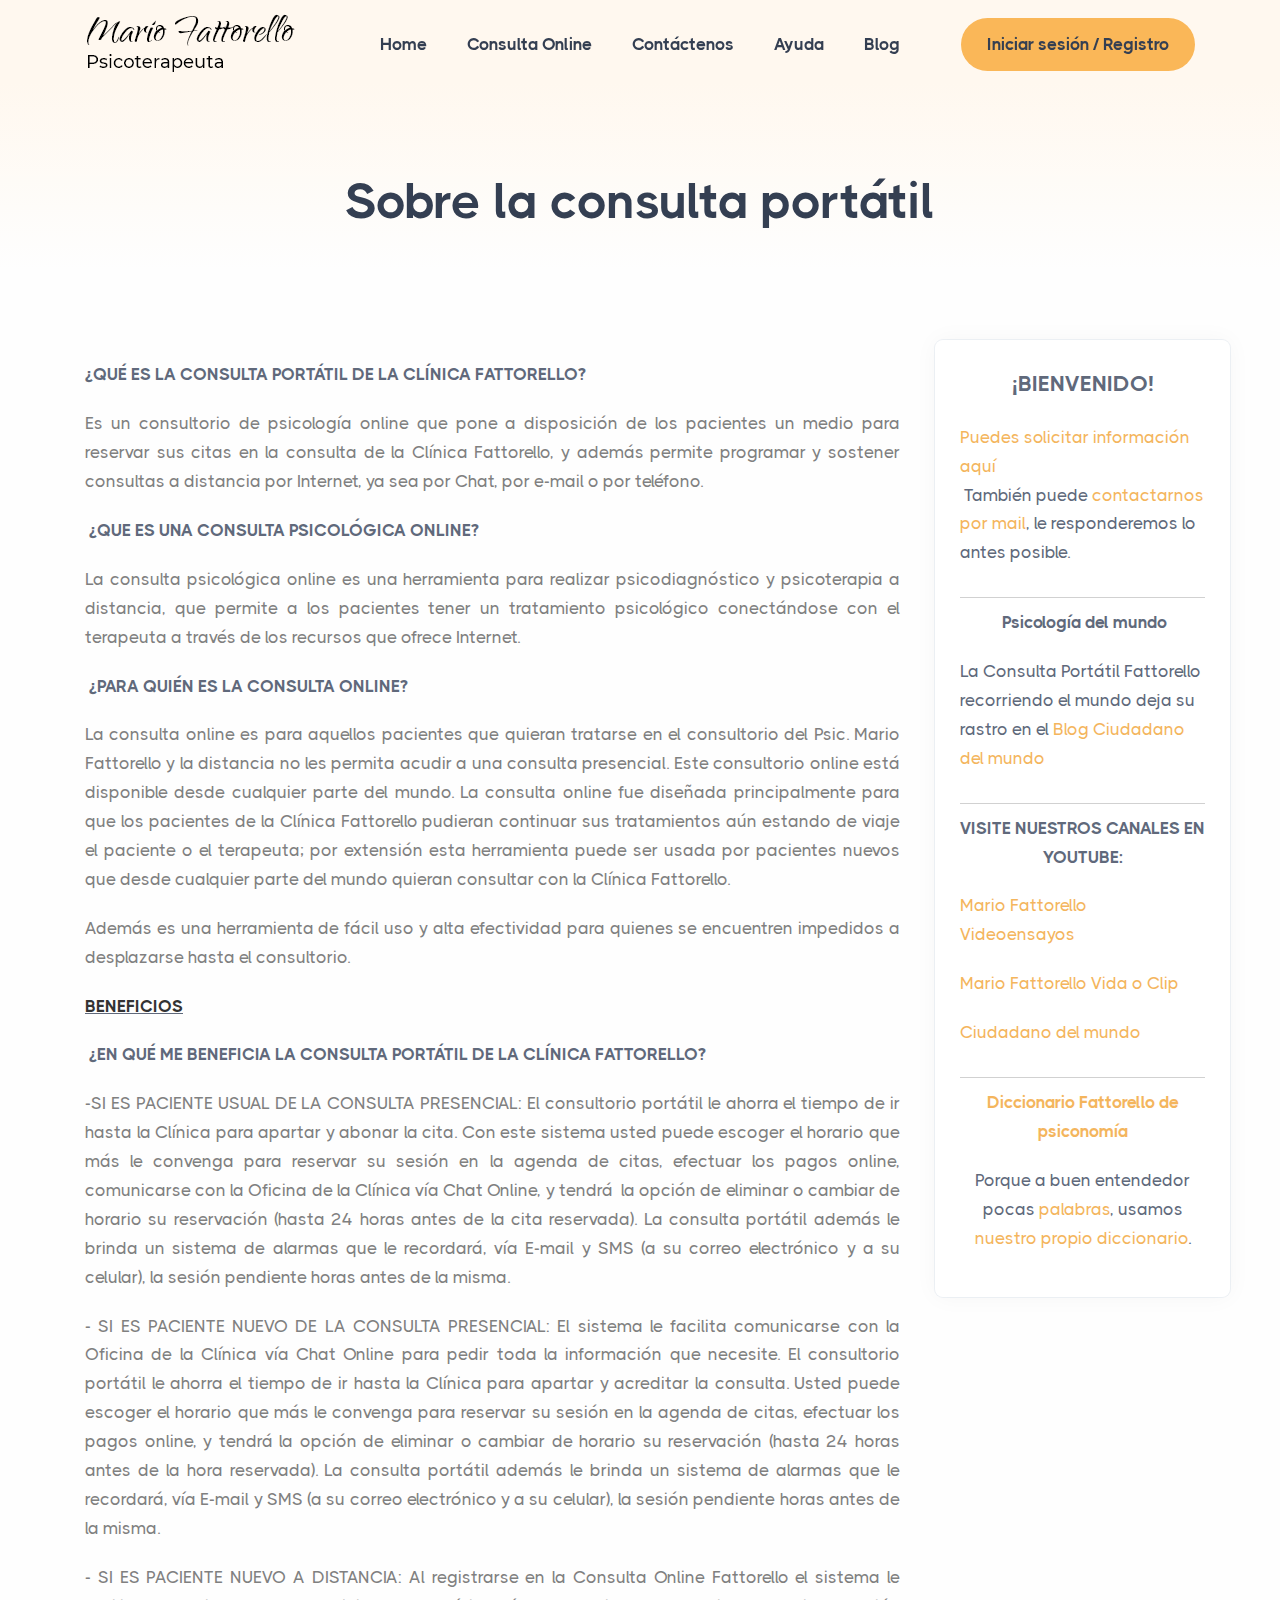
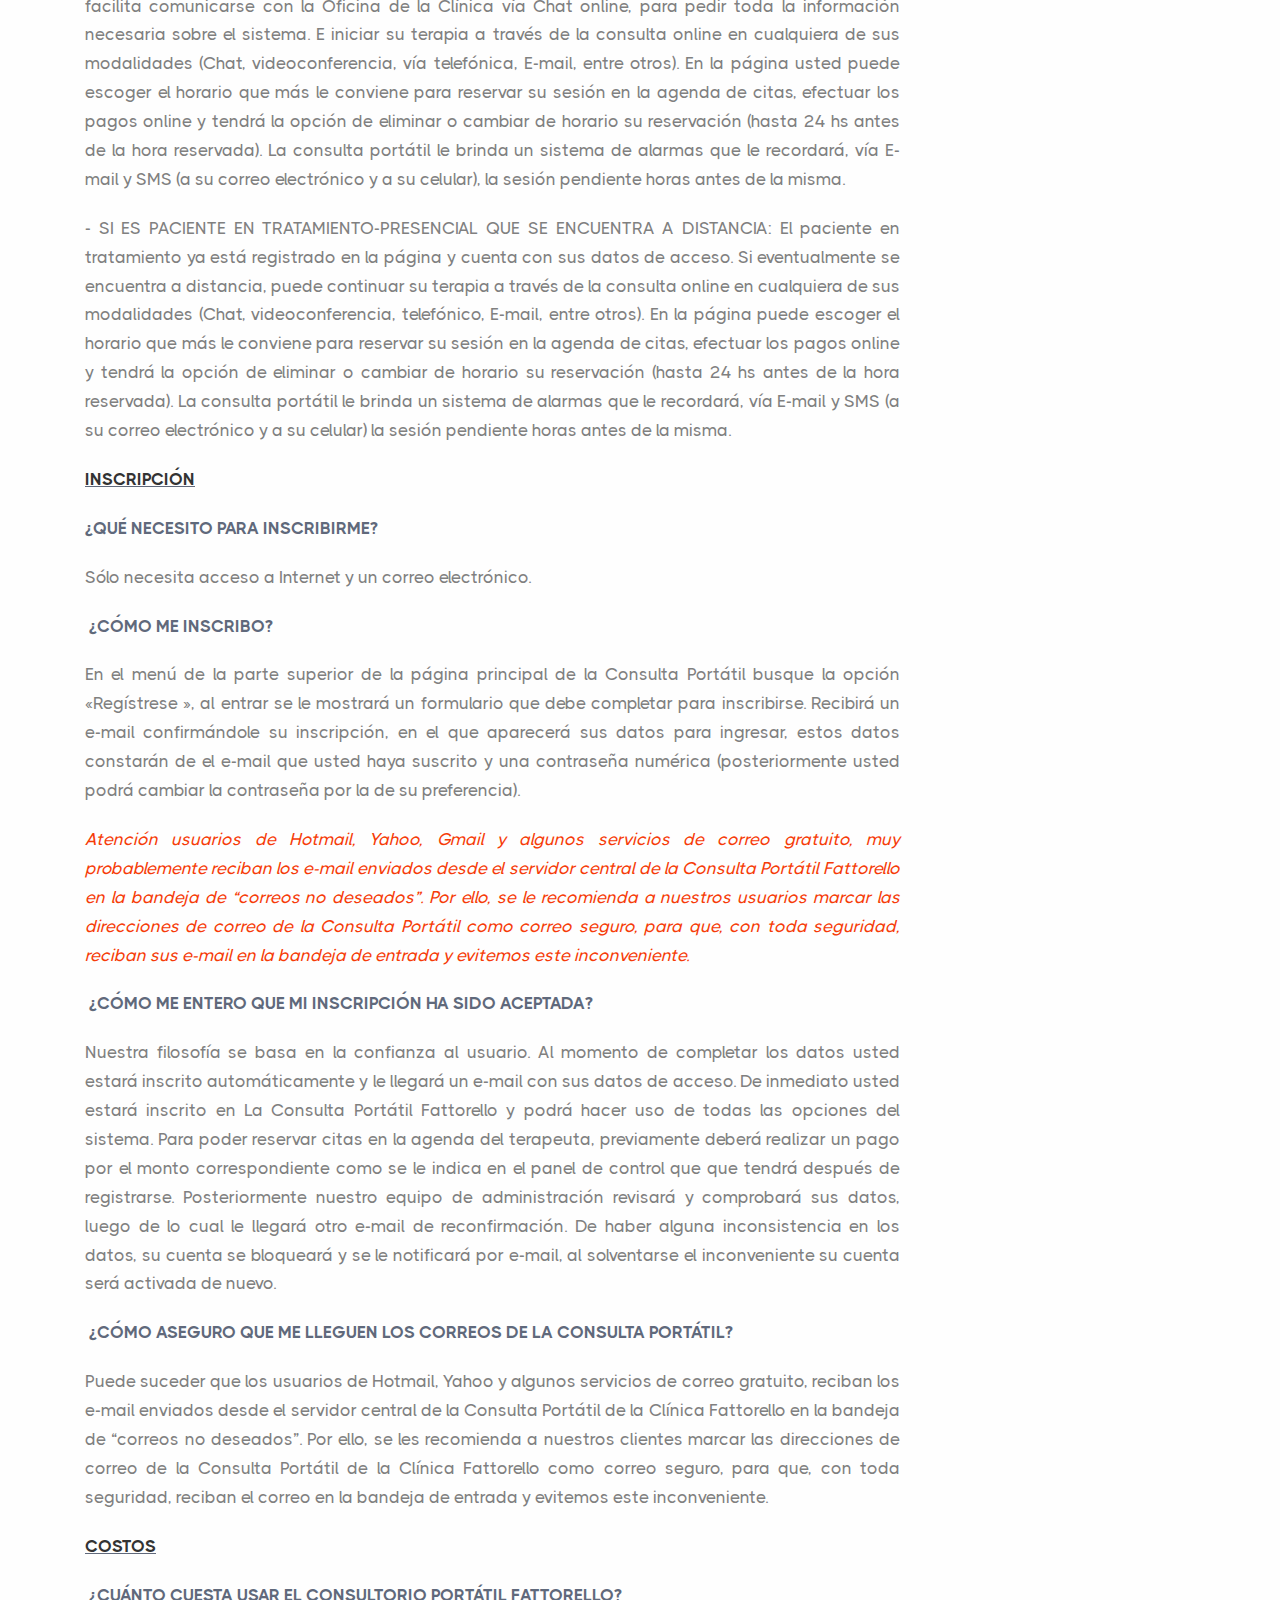
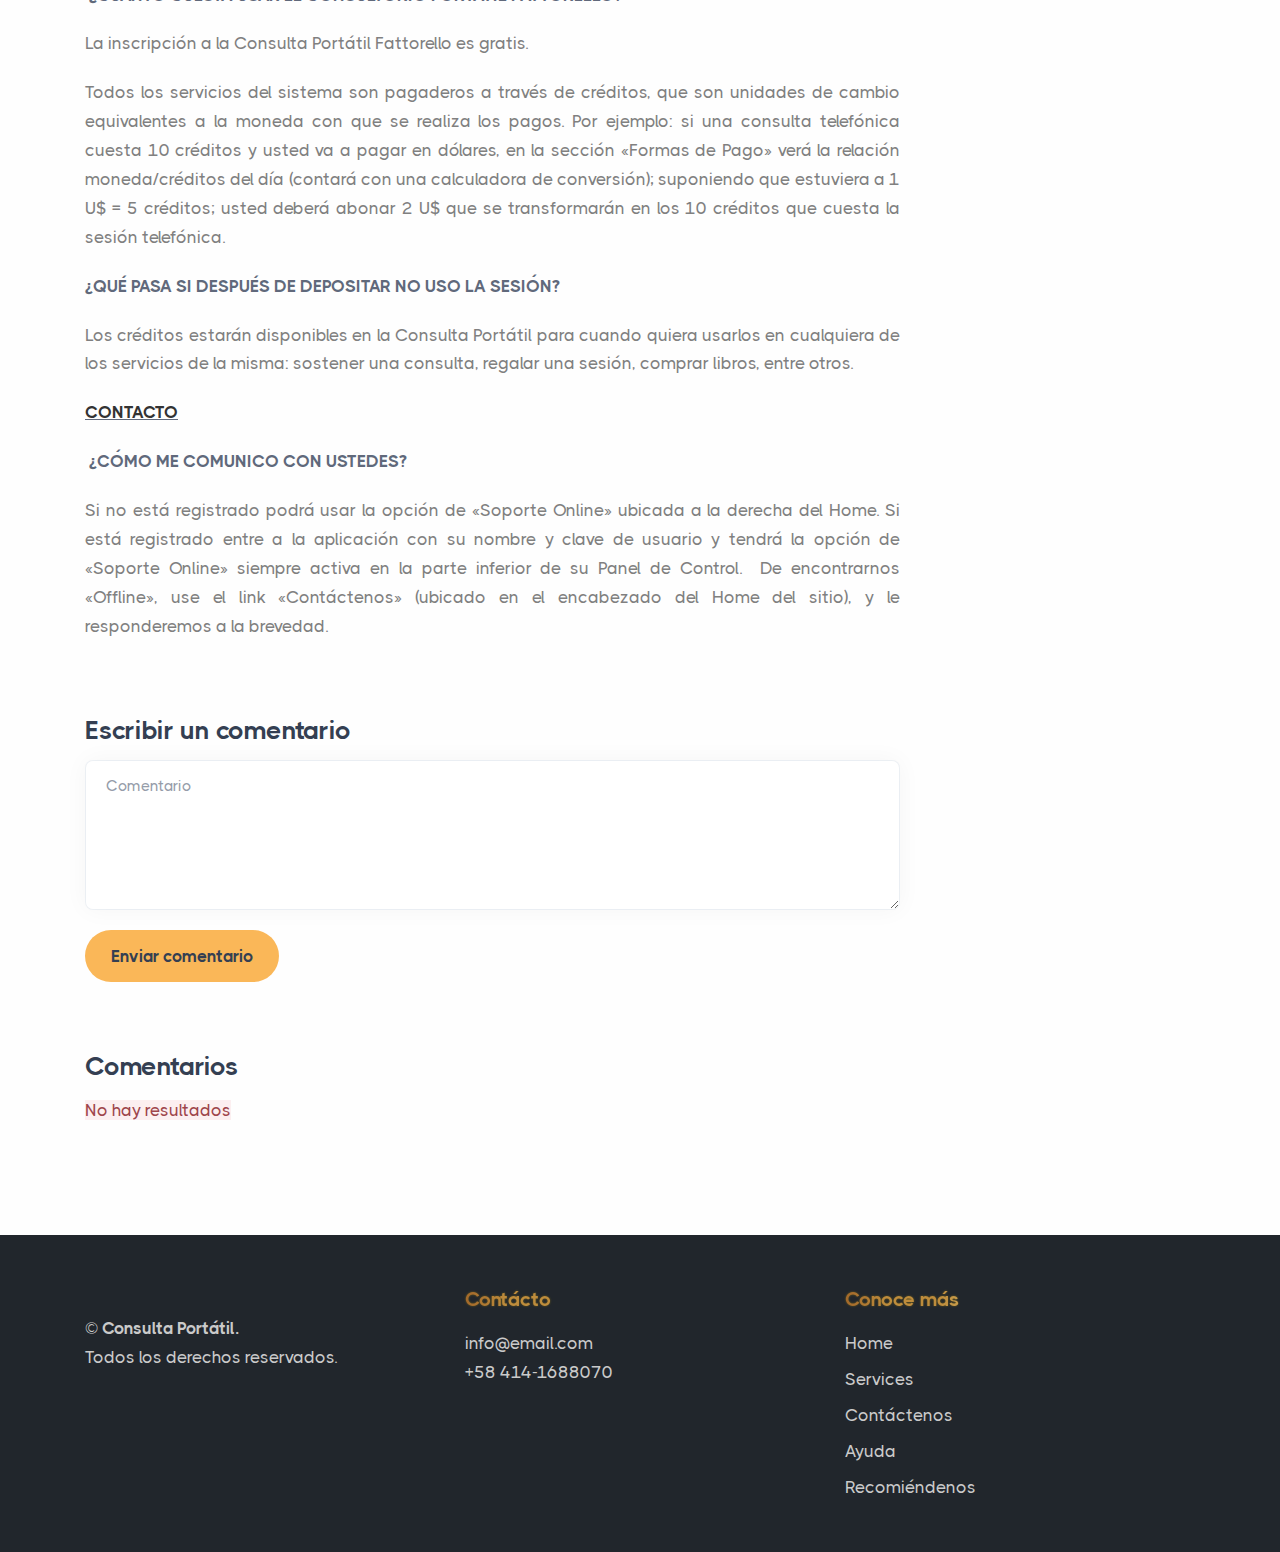
==== ayuda.html @ cbc542a2 "1" ====
<!DOCTYPE html>
<html lang="en">
<head>
  <meta charset="utf-8">
  <meta name="viewport" content="width=device-width, initial-scale=1.0">
  <title>Consulta portatil - Default</title>
  <link rel="stylesheet" href="./assets/css/plugins.css">
  <link rel="stylesheet" href="./assets/css/style.css">
  <link rel="preload" href="./assets/css/fonts/thicccboi.css" as="style" onload="this.rel='stylesheet'">
  <link rel="preconnect" href="https://fonts.googleapis.com">
  <link rel="preconnect" href="https://fonts.gstatic.com" crossorigin>
  <link href="https://fonts.googleapis.com/css2?family=Qwigley&display=swap" rel="stylesheet">
</head>
<body>
  <div class="content-wrapper">
    <header class="wrapper bg-soft-primary">
      <nav class="navbar navbar-expand-lg center-nav transparent navbar-light">
        <div class="container flex-lg-row flex-nowrap align-items-center">
          <div class="navbar-brand  w-100">
            <a href="./index.html">
              <img class="logoweb" src="./assets/img/Enmascarar grupo 3.png"
                 alt="" />
                              <svg class="logomobile" xmlns="http://www.w3.org/2000/svg" width="171" height="60" viewBox="0 0 171 60">
                  <text id="M._Fattorello" data-name="M. Fattorello" font-size="48" font-family="Qwigley-Regular, Qwigley"><tspan x="0" y="36">M. Fattorello</tspan></text>
                </svg>
            </a>
          </div>
          <div class="navbar-collapse offcanvas-nav">
            <div class="offcanvas-header d-lg-none d-xl-none">
              <button type="button" class="btn-close gold-text  offcanvas-close offcanvas-nav-close"
                aria-label="Close"></button>
            </div>
            <ul class="navbar-nav">
              <li class="nav-item"><a class="nav-link" href="index.html">Home</a></li>
              <li class="nav-item"><a class="nav-link" href="consulta_online.html">Consulta Online</a>
              </li>
              <li class="nav-item"><a class="nav-link" href="#!">Contáctenos</a>
              </li>
              <li class="nav-item"><a class="nav-link" href="ayuda.html">Ayuda</a>
              </li>
              <li class="nav-item"><a class="nav-link" href="blog.html">Blog</a>
              </li>
            </ul>




<!-- 

            <div id="sidebar" class="sidebar-mobile">
                <a href="https://wa.me/584141688070?text=Me%20interesa%20inf%20de%20las%20consultas" target="_blank"
                  rel="noopener">Puedes solicitar informaci&oacute;n aqu&iacute;</a>
                <div id="key-parend-72062">
                  <p ><span>&nbsp;Tambi&eacute;n
                      puede&nbsp;<a href="http://www.fattorello.com/psicologia/contactenos/">contactarnos por mail</a>, le
                      responderemos lo antes posible.</span></p>
                </div>
                <div id="key-parend-71373">

                  <div style="text-align: center;">
                    <p><span>&nbsp;<strong>Psicolog&iacute;a
                          del mundo</strong></span></p>
                        </div>
                        <p>La Consulta Port&aacute;til Fattorello recorriendo el mundo deja su rastro en el <a
                            href="http://mariofattorello.blogspot.com/" target="_blank">Blog<strong>&nbsp;</strong></a><a
                            href="http://mariofattorello.blogspot.com/">Ciudadano del mundo</a></p>
                </div>

                <div id="key-parend-71582">
  
                  <p style="text-align: center;"><strong><span>VISITE
                        NUESTROS CANALES EN YOUTUBE:</span></strong></p>
                  <p ><span><a
                        href="https://www.youtube.com/channel/UClKMqOcOEYbWZu5qs4yLm_A">Mario
                        Fattorello Videoensayos</a></span></p>
                  <p ><span><a
                        href="https://www.youtube.com/channel/UC9tgYQrnh2j-PgFF1-dnUiw">Mario
                        Fattorello Vida o Clip</a></span></p>
                  <p ><span><a
                        href="https://www.youtube.com/channel/UC7cOKn-Quhpk5037vefyorQ">Ciudadano
                        del mundo</a></span></p>
                </div>

                <div id="key-parend-98882">
                  <p style="text-align: center;"><span><a
                        href="http://diccionariofattorellodepsiconomia.blogspot.com/"><strong>Diccionario Fattorello de psiconomía</strong></a></span></p>
                  <p style="text-align: center;">
                    Porque
                    a buen entendedor pocas <a href="https://librosmariofattorello.blogspot.com/"
                      target="_blank">palabras</a>, usamos <a href="http://diccionariofattorellodepsiconomia.blogspot.com/">nuestro
                        propio diccionario</a>.
                  </p>
                </div>
              </div> -->


            <!-- /.navbar-nav -->
          </div>







          <!-- /.navbar-collapse -->
          <div class="navbar-other w-100 d-flex ms-auto">
            <ul class="navbar-nav flex-row align-items-center ms-auto" data-sm-skip="true">
              <li class="nav-item login-web"><a class="btn btn-primary rounded-pill btn-send" data-toggle="offcanvas-info">Iniciar sesión /
                  Registro</a></li>

              <li class="nav-item d-lg-none">
                <div class="navbar-hamburger"><button class="hamburger animate plain"
                    data-toggle="offcanvas-nav"><span></span></button></div>
              </li>
            </ul>
            <!-- /.navbar-nav -->
          </div>
          <!-- /.navbar-other -->
          <div class="offcanvas-info px-5 text-inverse">
            <button type="button" class="btn-close gold-text offcanvas-close offcanvas-info-close"
              aria-label="Close"></button>
            <a href="./index.html"><img src="./assets/img/logo-blue.svg"
                alt="" /></a>
            <div class="mt-4 widget">
              <p>Consultorio Portátil es una red dedicada a servicios, regístrate o inicia sesión para bla bla bla...
              </p>
            </div>
            <!-- /.widget -->
            <form class="contact-form needs-validation" id="login" data-plugin="login">
              <div class="messages"></div>
              <div class="row gx-4">
                <div class="col-md-12">
                  <div class="form-floating mb-4">
                    <input id="form_name" type="text" name="name" class="form-control" placeholder="Jane" required>
                    <label for="form_name">Correo</label>
                    <div class="invalid-feedback">
                      Por favor introduce tu correo.
                    </div>
                  </div>
                </div>
                <!-- /column -->
                <div class="col-md-12">
                  <div class="form-floating mb-4">
                    <input id="form_lastname" type="text" name="surname" class="form-control" placeholder="Doe"
                      required>
                    <label for="form_lastname">Contraseña</label>
                    <div class="invalid-feedback">
                      Por favor introduce tu contraseña.
                    </div>
                  </div>
                </div>
                <div class="col-12">
                  <input type="submit" class="btn btn-primary w-100 rounded-pill btn-send mb-3" value="Iniciar sesión">
                </div>
              </div>
              <!-- /.row -->
            </form>
            <div class="col-12">
              <button class="btn w-100 btn-primary rounded-pill btn-send mb-3">Regístrate</button>
            </div>
            <div class="form-control-button flex space-between">
              <h4><a href="/password-request">Restaurar contraseña</a></h4>
            </div>
          </div>
          <!-- /.container -->
      </nav>
      <!-- /.navbar -->
    </header>
    <!-- /header -->
    <section class="wrapper bg-gradient-primary">
      <div class="container pt-5 pt-md-14 pb-8 text-center">
        <div class="row gx-lg-8 gx-xl-12 gy-10 align-items-center">
          <h1 class="display-1 mb-0 mx-md-n5 mx-lg-0">Sobre la consulta portátil</h1>
        </div>
      </div>
    </section>
    <section class="wrapper">
      <div class="container pb-16 py-md-12">
        <div class="row gx-lg-8 gx-xl-12 gy-10 mb-8">
          <div class="col-lg-3 px-0 order-lg-2 sidebar-web">
            <div id="sidebar" class="card p-5">
              <p style="text-align: center; font-size: 1.1rem;"><strong>¡BIENVENIDO!</strong></p>
              <a href="https://wa.me/584141688070?text=Me%20interesa%20inf%20de%20las%20consultas" target="_blank"
                rel="noopener">Puedes solicitar informaci&oacute;n aqu&iacute;</a>
              <div id="key-parend-72062">
                <p ><span>&nbsp;Tambi&eacute;n
                    puede&nbsp;<a href="http://www.fattorello.com/psicologia/contactenos/">contactarnos por mail</a>, le
                    responderemos lo antes posible.</span></p>
              </div>
              <div id="key-parend-71373">
                <div class="divider"></div>
                <div style="text-align: center;">
                  <p><span>&nbsp;<strong>Psicolog&iacute;a
                        del mundo</strong></span></p>
                      </div>
                      <p>La Consulta Port&aacute;til Fattorello recorriendo el mundo deja su rastro en el <a
                          href="http://mariofattorello.blogspot.com/" target="_blank">Blog<strong>&nbsp;</strong></a><a
                          href="http://mariofattorello.blogspot.com/">Ciudadano del mundo</a></p>
              </div>
              <div class="divider"></div>
              <div id="key-parend-71582">

                <p style="text-align: center;"><strong><span>VISITE
                      NUESTROS CANALES EN YOUTUBE:</span></strong></p>
                <p ><span><a
                      href="https://www.youtube.com/channel/UClKMqOcOEYbWZu5qs4yLm_A">Mario
                      Fattorello Videoensayos</a></span></p>
                <p ><span><a
                      href="https://www.youtube.com/channel/UC9tgYQrnh2j-PgFF1-dnUiw">Mario
                      Fattorello Vida o Clip</a></span></p>
                <p ><span><a
                      href="https://www.youtube.com/channel/UC7cOKn-Quhpk5037vefyorQ">Ciudadano
                      del mundo</a></span></p>
              </div>
              <div class="divider"></div>
              <div id="key-parend-98882">
                <p style="text-align: center;"><span><a
                      href="http://diccionariofattorellodepsiconomia.blogspot.com/"><strong>Diccionario Fattorello de psiconomía</strong></a></span></p>
                <p style="text-align: center;">
                  Porque
                  a buen entendedor pocas <a href="https://librosmariofattorello.blogspot.com/"
                    target="_blank">palabras</a>, usamos <a href="http://diccionariofattorellodepsiconomia.blogspot.com/">nuestro
                      propio diccionario</a>.
                </p>
              </div>
            </div>
          </div>
          <!--/column -->
          <div class="col-lg-9">
            <div id="replace-info">
              <div class=''><p><span style="text-decoration: underline;">
                <p style="text-align: left;"><strong><span >&iquest;QU&Eacute; ES LA CONSULTA PORT&Aacute;TIL DE LA  CL&Iacute;NICA FATTORELLO?</span> </strong></p>
                
                <p style="text-align: justify;"><span style="color: #808080;">Es  un consultorio de psicolog&iacute;a&nbsp;online que pone a disposici&oacute;n de los  pacientes un medio para reservar sus citas en la consulta de la Cl&iacute;nica  Fattorello, y adem&aacute;s permite programar y sostener consultas a distancia  por Internet, ya sea por Chat, por e-mail o por tel&eacute;fono. </span></p>
                
                
                <p style="text-align: left;">&nbsp;<strong><span >&iquest;QUE ES UNA CONSULTA PSICOL&Oacute;GICA ONLINE? </span></strong></p>
                
                <p style="text-align: justify;"><span style="color: #808080;">La  consulta psicol&oacute;gica online es una herramienta para realizar  psicodiagn&oacute;stico y psicoterapia a distancia, que permite a los pacientes  tener un tratamiento psicol&oacute;gico conect&aacute;ndose con el terapeuta a trav&eacute;s  de los recursos que ofrece Internet.</span></p>
                
                
                <p style="text-align: left;"><strong><span >&nbsp;&iquest;PARA QUI&Eacute;N ES LA CONSULTA ONLINE?</span> </strong></p>
                
                <p style="text-align: justify;"><span style="color: #808080;">La  consulta online es para aquellos pacientes que quieran tratarse en el  consultorio del Psic. Mario Fattorello y la distancia no les permita  acudir a una consulta presencial. Este consultorio online est&aacute;  disponible desde cualquier parte del mundo. La consulta online fue  dise&ntilde;ada principalmente para que los pacientes de la Cl&iacute;nica Fattorello  pudieran continuar sus tratamientos a&uacute;n estando de viaje el paciente o  el terapeuta; por extensi&oacute;n esta herramienta puede ser usada por  pacientes nuevos que desde cualquier parte del mundo quieran consultar  con la Cl&iacute;nica Fattorello.</span></p>
                <p style="text-align: justify;"><span style="color: #808080;">Adem&aacute;s  es una herramienta de f&aacute;cil uso y alta efectividad para quienes se  encuentren impedidos a desplazarse hasta el consultorio.&nbsp; </span></p>
                
                
                <p><span style="text-decoration: underline;"><strong><span style="color: #333333;">BENEFICIOS</span></strong></span></p>
                
                
                <p style="text-align: left;"><strong><span >&nbsp;&iquest;EN QU&Eacute; ME BENEFICIA LA CONSULTA  PORT&Aacute;TIL DE LA CL&Iacute;NICA FATTORELLO?</span></strong></p>
                
                <p style="text-align: justify;"><span style="color: #808080;">-SI  ES PACIENTE USUAL DE LA CONSULTA PRESENCIAL: El consultorio port&aacute;til le  ahorra el tiempo de ir hasta la Cl&iacute;nica para apartar y abonar la cita.  Con este sistema usted puede escoger el horario que m&aacute;s le convenga para  reservar su sesi&oacute;n en la agenda de citas, efectuar los pagos online,  comunicarse con la Oficina de la Cl&iacute;nica v&iacute;a Chat Online, y tendr&aacute; &nbsp;la  opci&oacute;n de eliminar o cambiar de horario su reservaci&oacute;n (hasta 24 horas  antes de la cita reservada). La consulta port&aacute;til adem&aacute;s le brinda un  sistema de alarmas que le recordar&aacute;, v&iacute;a E-mail y SMS (a su correo  electr&oacute;nico y a su celular), la sesi&oacute;n pendiente horas antes de la  misma.</span></p>
                
                <p style="text-align: justify;"><span style="color: #808080;">-  SI ES PACIENTE NUEVO DE LA CONSULTA PRESENCIAL: El sistema le facilita  comunicarse con la Oficina de la Cl&iacute;nica v&iacute;a Chat Online para pedir toda  la informaci&oacute;n que necesite. El consultorio port&aacute;til le ahorra el  tiempo de ir hasta la Cl&iacute;nica para apartar y acreditar la consulta.  Usted puede escoger el horario que m&aacute;s le convenga para reservar su  sesi&oacute;n en la agenda de citas, efectuar los pagos online, y tendr&aacute; la  opci&oacute;n de eliminar o cambiar de horario su reservaci&oacute;n (hasta 24 horas  antes de la hora reservada). La consulta port&aacute;til adem&aacute;s le brinda un  sistema de alarmas que le recordar&aacute;, v&iacute;a E-mail y SMS (a su correo  electr&oacute;nico y a su celular), la sesi&oacute;n pendiente horas antes de la  misma.</span></p>
                
                
                <p style="text-align: justify;"><span style="color: #808080;">-  SI ES PACIENTE NUEVO A DISTANCIA: Al registrarse en la Consulta Online  Fattorello el sistema le facilita comunicarse con la Oficina de la  Cl&iacute;nica v&iacute;a Chat online, para pedir toda la informaci&oacute;n necesaria sobre  el sistema. E iniciar su terapia a trav&eacute;s de la consulta online en  cualquiera de sus modalidades (Chat, videoconferencia, v&iacute;a telef&oacute;nica,  E-mail, entre otros). En la p&aacute;gina usted puede escoger el horario que  m&aacute;s le conviene para reservar su sesi&oacute;n en la agenda de citas, efectuar  los pagos online y tendr&aacute; la opci&oacute;n de eliminar o cambiar de horario su  reservaci&oacute;n (hasta 24 hs antes de la hora reservada). La consulta  port&aacute;til le brinda un sistema de alarmas que le recordar&aacute;, v&iacute;a E-mail y  SMS (a su correo electr&oacute;nico y a su celular), la sesi&oacute;n pendiente horas  antes de la misma.</span></p>
                
                
                <p style="text-align: justify;"><span style="color: #808080;">-  SI ES PACIENTE EN TRATAMIENTO-PRESENCIAL QUE SE ENCUENTRA A DISTANCIA:  El paciente en tratamiento ya est&aacute; registrado en la p&aacute;gina y cuenta con  sus datos de acceso. Si eventualmente se encuentra a distancia, puede  continuar su terapia a trav&eacute;s de la consulta online en cualquiera de sus  modalidades (Chat, videoconferencia, telef&oacute;nico, E-mail, entre otros).  En la p&aacute;gina puede escoger el horario que m&aacute;s le conviene para reservar  su sesi&oacute;n en la agenda de citas, efectuar los pagos online y tendr&aacute; la  opci&oacute;n de eliminar o cambiar de horario su reservaci&oacute;n (hasta 24 hs  antes de la hora reservada). La consulta port&aacute;til le brinda un sistema  de alarmas que le recordar&aacute;, v&iacute;a E-mail y SMS (a su correo electr&oacute;nico y  a su celular) la sesi&oacute;n pendiente horas antes de la misma.</span></p>
                
                
                <p><span style="text-decoration: underline;"><strong><span style="color: #333333;">INSCRIPCI&Oacute;N</span></strong></span></p>
                
                
                <p style="text-align: left;"><strong><span >&iquest;QU&Eacute; NECESITO PARA INSCRIBIRME?</span> </strong></p>
                
                <p style="text-align: justify;"><span style="color: #808080;">S&oacute;lo  necesita acceso a Internet y un correo electr&oacute;nico.</span></p>
                
                
                <p style="text-align: left;"><strong><span >&nbsp;&iquest;C&Oacute;MO ME INSCRIBO?</span> </strong></p>
                
                <p style="text-align: justify;"><span style="color: #808080;">En  el men&uacute; de la parte superior de la p&aacute;gina principal de la Consulta  Port&aacute;til busque la opci&oacute;n &laquo;Reg&iacute;strese &raquo;, al entrar se le mostrar&aacute; un  formulario que debe completar para inscribirse. Recibir&aacute; un e-mail  confirm&aacute;ndole su inscripci&oacute;n, en el que aparecer&aacute; sus datos para  ingresar, estos datos constar&aacute;n de el e-mail que usted haya suscrito y  una contrase&ntilde;a num&eacute;rica (posteriormente usted podr&aacute; cambiar la  contrase&ntilde;a por la de su preferencia). </span></p>
                <p style="text-align: justify;"><em><span style="color: #f63c08;">Atenci&oacute;n usuarios de Hotmail, Yahoo,  Gmail y algunos servicios de correo gratuito, muy probablemente reciban  los e-mail enviados desde el servidor central de la Consulta Port&aacute;til  Fattorello en la bandeja de &ldquo;correos no deseados&rdquo;. Por ello, se le  recomienda a nuestros usuarios marcar las direcciones de correo de la  Consulta Port&aacute;til como correo seguro, para que, con toda seguridad,  reciban sus e-mail en la bandeja de entrada y evitemos este  inconveniente.</span></em></p>
                
                
                <p style="text-align: left;"><strong><span >&nbsp;&iquest;C&Oacute;MO ME ENTERO QUE MI INSCRIPCI&Oacute;N HA  SIDO ACEPTADA?</span> </strong></p>
                
                <p style="text-align: justify;"><span style="color: #808080;">Nuestra  filosof&iacute;a se basa en la confianza al usuario. Al momento de completar  los datos usted estar&aacute; inscrito autom&aacute;ticamente y le llegar&aacute; un e-mail  con sus datos de acceso. De inmediato usted estar&aacute; inscrito en La  Consulta Port&aacute;til Fattorello y podr&aacute; hacer uso de todas las opciones del  sistema. Para poder reservar citas en la agenda del terapeuta,  previamente deber&aacute; realizar un pago por el monto correspondiente como se  le indica en el panel de control que que tendr&aacute; despu&eacute;s de registrarse.  Posteriormente nuestro equipo de administraci&oacute;n revisar&aacute; y comprobar&aacute;  sus datos, luego de lo cual le llegar&aacute; otro e-mail de reconfirmaci&oacute;n. De  haber alguna inconsistencia en los datos, su cuenta se bloquear&aacute; y se  le notificar&aacute; por e-mail, al solventarse el inconveniente su cuenta ser&aacute;  activada de nuevo.</span></p>
                
                
                <p style="text-align: left;"><strong><span >&nbsp;&iquest;C&Oacute;MO ASEGURO QUE ME LLEGUEN LOS CORREOS  DE LA CONSULTA PORT&Aacute;TIL?</span> </strong></p>
                
                <p style="text-align: justify;"><span style="color: #808080;">Puede  suceder que los usuarios de Hotmail, Yahoo y algunos servicios de  correo gratuito, reciban los e-mail enviados desde el servidor central  de la Consulta Port&aacute;til de la Cl&iacute;nica Fattorello en la bandeja de  &ldquo;correos no deseados&rdquo;. Por ello, se les recomienda a nuestros clientes  marcar las direcciones de correo de la Consulta Port&aacute;til de la Cl&iacute;nica  Fattorello como correo seguro, para que, con toda seguridad, reciban el  correo en la bandeja de entrada y evitemos este inconveniente. </span></p>
                
                <p><span style="text-decoration: underline;"><strong><span style="color: #333333;">COSTOS</span></strong></span></p>
                
                
                <p style="text-align: left;"><strong><span >&nbsp;&iquest;CU&Aacute;NTO CUESTA USAR EL CONSULTORIO  PORT&Aacute;TIL FATTORELLO?</span></strong>&nbsp;</p>
                
                <p style="text-align: justify;"><span style="color: #808080;">La  inscripci&oacute;n a la Consulta Port&aacute;til Fattorello es gratis.</span></p>
                <p style="text-align: justify;"><span style="color: #808080;">Todos  los servicios del sistema son pagaderos a trav&eacute;s de cr&eacute;ditos, que son  unidades de cambio equivalentes a la moneda con que se realiza los  pagos. Por ejemplo: si una consulta telef&oacute;nica cuesta 10 cr&eacute;ditos y  usted va a pagar en d&oacute;lares, en la secci&oacute;n &laquo;Formas de Pago&raquo; ver&aacute; la  relaci&oacute;n moneda/cr&eacute;ditos del d&iacute;a (contar&aacute; con una calculadora de  conversi&oacute;n); suponiendo que estuviera a 1 U$ = 5 cr&eacute;ditos; usted deber&aacute;  abonar 2 U$ que se transformar&aacute;n en los 10 cr&eacute;ditos que cuesta la sesi&oacute;n  telef&oacute;nica.</span></p>
                
                <p style="text-align: left;"><strong><span >&iquest;QU&Eacute; PASA SI DESPU&Eacute;S DE DEPOSITAR NO USO  LA SESI&Oacute;N?</span></strong></p>
                
                <p style="text-align: justify;"><span style="color: #808080;">Los  cr&eacute;ditos estar&aacute;n disponibles en la Consulta Port&aacute;til para cuando quiera  usarlos en cualquiera de los servicios de la misma: sostener una  consulta, regalar una sesi&oacute;n, comprar libros, entre otros.</span></p>
                
                
                <p><span style="text-decoration: underline;"><strong><span style="color: #333333;">CONTACTO</span></strong></span></p>
                
                
                <p style="text-align: left;"><strong><span >&nbsp;&iquest;C&Oacute;MO ME COMUNICO CON USTEDES?</span></strong></p>
                
                <p style="text-align: justify;"><span style="color: #808080;">Si  no est&aacute; registrado podr&aacute; usar la opci&oacute;n de &laquo;Soporte Online&raquo; ubicada a  la derecha del Home. Si est&aacute; registrado entre a la aplicaci&oacute;n con su  nombre y clave de usuario y tendr&aacute; la opci&oacute;n de &laquo;Soporte Online&raquo; siempre  activa en la parte inferior de su Panel de Control. &nbsp;De encontrarnos  &laquo;Offline&raquo;, use el link &laquo;Cont&aacute;ctenos&raquo; (ubicado en el encabezado del Home  del sitio), y le responderemos a la brevedad.</span></p></div>
                  
            </div>
            <div id="comments-section">
              <input id="allowComments" type="hidden" value="" />
              <input id="hasSession" type="hidden" value="" />
              <div class="new-comment pt-10">
                <h5>Escribir un comentario</h5>
                <form class="contact-form needs-validation" method="post" action="./assets/php/contact.php" novalidate>
                  <div class="messages"></div>
                  <div class="row gx-4">
                    <!-- /column -->
                    <div class="col-12">
                      <div class="form-floating mb-4">
                        <textarea id="form_message" name="message" class="form-control" placeholder="Tu comentario"
                          style="height: 150px" required></textarea>
                        <label for="form_message">Comentario</label>
                        <div class="invalid-feedback">
                          Por favor escribe tu comentario.
                        </div>
                      </div>
                    </div>
                    <!-- /column -->
                    <div class="col-12">
                      <input type="submit" class="btn btn-primary rounded-pill btn-send mb-3" value="Enviar comentario">
                    </div>
                    <!-- /column -->
                  </div>
                  <!-- /.row -->
                </form>
              </div>
              <div id="container-list-comments" class="pt-10">
                <h5 id="text-list-comments">Comentarios</h5>
                <div id="comments-loading" style="text-align: center">
                  <div class="lds-ring">
                    <div></div>
                    <div></div>
                    <div></div>
                    <div></div>
                  </div>
                </div>
                <div id="comments"></div>
                <div id="no-results" class="full-width flex-center hidden">
                  <span class="p1 alert-danger">No hay resultados</span>
                </div>
              </div>
            </div>
          </div>
        </div>
      </div>
    </section>
    <section>
    </section>
    <!-- /section -->
    <!-- /section -->
  </div>
  <!-- /.content-wrapper -->
  <div class="login-mobile"><a class="login-mobile-text" data-toggle="offcanvas-info">Iniciar sesión / Registro</a></div>
  <footer class="bg-dark text-inverse">
    <div class="container pt-10 pt-md-10 pb-13 pb-md-10">
      <!--/div -->
      <div class="row gy-6 gy-lg-0">
        <div class="col-md-4 col-lg-4">
          <div class="widget">
            <img class="mb-4" src="./assets/img/logo-blue.svg" alt="" />
            <p class="mb-4"><b> © Consulta Portátil. </b><br class="d-none d-lg-block" />Todos los derechos reservados.</p>
             <nav class="nav social social-white">
              <a href="#"><i class="uil uil-twitter"></i></a>
              <a href="#"><i class="uil uil-facebook-f"></i></a>
              <a href="#"><i class="uil uil-dribbble"></i></a>
              <a href="#"><i class="uil uil-instagram"></i></a>
              <a href="#"><i class="uil uil-youtube"></i></a>
            </nav> 
            <!-- /.social -->
          </div>
          <!-- /.widget -->
        </div>
        <!-- /column -->
        <div class="col-md-4 col-lg-4">
          <div class="widget">
            <h4 class="widget-title gold-text mb-3">Contácto</h4>
            <a href="mailto:#">info@email.com</a><br /> +58 414-1688070
          </div>
          <!-- /.widget -->
        </div>
        <!-- /column -->
        <div class="col-md-4 col-lg-4">
          <div class="widget">
            <h4 class="widget-title gold-text gold-text mb-3">Conoce más</h4>
            <ul class="list-unstyled  mb-0">
              <li><a href="#">Home</a></li>
              <li><a href="#">Services</a></li>
              <li><a href="#">Contáctenos</a></li>
              <li><a href="#">Ayuda</a></li>
              <li><a href="#">Recomiéndenos</a></li>
            </ul>
          </div>
          <!-- /.widget -->
        </div>
        
      </div>
      <!--/.row -->
    </div>
    <!-- /.container -->
  </footer>
  <div class="progress-wrap">
    <svg class="progress-circle svg-content" width="100%" height="100%" viewBox="-1 -1 102 102">
      <path d="M50,1 a49,49 0 0,1 0,98 a49,49 0 0,1 0,-98" />
    </svg>
  </div>
  <script src="https://cdn.jsdelivr.net/npm/bootstrap@5.1.3/dist/js/bootstrap.bundle.min.js"
    integrity="sha384-ka7Sk0Gln4gmtz2MlQnikT1wXgYsOg+OMhuP+IlRH9sENBO0LRn5q+8nbTov4+1p"
    crossorigin="anonymous"></script>
  <script src="https://cdnjs.cloudflare.com/ajax/libs/jquery/3.6.0/jquery.min.js"
    integrity="sha512-894YE6QWD5I59HgZOGReFYm4dnWc1Qt5NtvYSaNcOP+u1T9qYdvdihz0PPSiiqn/+/3e7Jo4EaG7TubfWGUrMQ=="
    crossorigin="anonymous"></script>
  <script src="./assets/js/plugins.js"></script>
  <script src="./assets/js/theme.js"></script>
</body>
</html>
---- assets/css/plugins.css ----
@charset "UTF-8";/*!
 * animate.css - https://animate.style/
 * Version - 4.1.1
 * Licensed under the MIT license - http://opensource.org/licenses/MIT
 *
 * Copyright (c) 2020 Animate.css
 */:root{--animate-duration:1s;--animate-delay:1s;--animate-repeat:1}.animate__animated{-webkit-animation-duration:1s;animation-duration:1s;-webkit-animation-duration:var(--animate-duration);animation-duration:var(--animate-duration);-webkit-animation-fill-mode:both;animation-fill-mode:both}.animate__animated.animate__infinite{-webkit-animation-iteration-count:infinite;animation-iteration-count:infinite}.animate__animated.animate__repeat-1{-webkit-animation-iteration-count:1;animation-iteration-count:1;-webkit-animation-iteration-count:var(--animate-repeat);animation-iteration-count:var(--animate-repeat)}.animate__animated.animate__repeat-2{-webkit-animation-iteration-count:2;animation-iteration-count:2;-webkit-animation-iteration-count:calc(var(--animate-repeat)*2);animation-iteration-count:calc(var(--animate-repeat)*2)}.animate__animated.animate__repeat-3{-webkit-animation-iteration-count:3;animation-iteration-count:3;-webkit-animation-iteration-count:calc(var(--animate-repeat)*3);animation-iteration-count:calc(var(--animate-repeat)*3)}.animate__animated.animate__delay-1s{-webkit-animation-delay:1s;animation-delay:1s;-webkit-animation-delay:var(--animate-delay);animation-delay:var(--animate-delay)}.animate__animated.animate__delay-2s{-webkit-animation-delay:2s;animation-delay:2s;-webkit-animation-delay:calc(var(--animate-delay)*2);animation-delay:calc(var(--animate-delay)*2)}.animate__animated.animate__delay-3s{-webkit-animation-delay:3s;animation-delay:3s;-webkit-animation-delay:calc(var(--animate-delay)*3);animation-delay:calc(var(--animate-delay)*3)}.animate__animated.animate__delay-4s{-webkit-animation-delay:4s;animation-delay:4s;-webkit-animation-delay:calc(var(--animate-delay)*4);animation-delay:calc(var(--animate-delay)*4)}.animate__animated.animate__delay-5s{-webkit-animation-delay:5s;animation-delay:5s;-webkit-animation-delay:calc(var(--animate-delay)*5);animation-delay:calc(var(--animate-delay)*5)}.animate__animated.animate__faster{-webkit-animation-duration:.5s;animation-duration:.5s;-webkit-animation-duration:calc(var(--animate-duration)/2);animation-duration:calc(var(--animate-duration)/2)}.animate__animated.animate__fast{-webkit-animation-duration:.8s;animation-duration:.8s;-webkit-animation-duration:calc(var(--animate-duration)*.8);animation-duration:calc(var(--animate-duration)*.8)}.animate__animated.animate__slow{-webkit-animation-duration:2s;animation-duration:2s;-webkit-animation-duration:calc(var(--animate-duration)*2);animation-duration:calc(var(--animate-duration)*2)}.animate__animated.animate__slower{-webkit-animation-duration:3s;animation-duration:3s;-webkit-animation-duration:calc(var(--animate-duration)*3);animation-duration:calc(var(--animate-duration)*3)}@media (prefers-reduced-motion:reduce),print{.animate__animated{-webkit-animation-duration:1ms!important;animation-duration:1ms!important;-webkit-transition-duration:1ms!important;transition-duration:1ms!important;-webkit-animation-iteration-count:1!important;animation-iteration-count:1!important}.animate__animated[class*=Out]{opacity:0}}@-webkit-keyframes bounce{0%,20%,53%,to{-webkit-animation-timing-function:cubic-bezier(.215,.61,.355,1);animation-timing-function:cubic-bezier(.215,.61,.355,1);-webkit-transform:translateZ(0);transform:translateZ(0)}40%,43%{-webkit-animation-timing-function:cubic-bezier(.755,.05,.855,.06);animation-timing-function:cubic-bezier(.755,.05,.855,.06);-webkit-transform:translate3d(0,-30px,0) scaleY(1.1);transform:translate3d(0,-30px,0) scaleY(1.1)}70%{-webkit-animation-timing-function:cubic-bezier(.755,.05,.855,.06);animation-timing-function:cubic-bezier(.755,.05,.855,.06);-webkit-transform:translate3d(0,-15px,0) scaleY(1.05);transform:translate3d(0,-15px,0) scaleY(1.05)}80%{-webkit-transition-timing-function:cubic-bezier(.215,.61,.355,1);transition-timing-function:cubic-bezier(.215,.61,.355,1);-webkit-transform:translateZ(0) scaleY(.95);transform:translateZ(0) scaleY(.95)}90%{-webkit-transform:translate3d(0,-4px,0) scaleY(1.02);transform:translate3d(0,-4px,0) scaleY(1.02)}}@keyframes bounce{0%,20%,53%,to{-webkit-animation-timing-function:cubic-bezier(.215,.61,.355,1);animation-timing-function:cubic-bezier(.215,.61,.355,1);-webkit-transform:translateZ(0);transform:translateZ(0)}40%,43%{-webkit-animation-timing-function:cubic-bezier(.755,.05,.855,.06);animation-timing-function:cubic-bezier(.755,.05,.855,.06);-webkit-transform:translate3d(0,-30px,0) scaleY(1.1);transform:translate3d(0,-30px,0) scaleY(1.1)}70%{-webkit-animation-timing-function:cubic-bezier(.755,.05,.855,.06);animation-timing-function:cubic-bezier(.755,.05,.855,.06);-webkit-transform:translate3d(0,-15px,0) scaleY(1.05);transform:translate3d(0,-15px,0) scaleY(1.05)}80%{-webkit-transition-timing-function:cubic-bezier(.215,.61,.355,1);transition-timing-function:cubic-bezier(.215,.61,.355,1);-webkit-transform:translateZ(0) scaleY(.95);transform:translateZ(0) scaleY(.95)}90%{-webkit-transform:translate3d(0,-4px,0) scaleY(1.02);transform:translate3d(0,-4px,0) scaleY(1.02)}}.animate__bounce{-webkit-animation-name:bounce;animation-name:bounce;-webkit-transform-origin:center bottom;transform-origin:center bottom}@-webkit-keyframes flash{0%,50%,to{opacity:1}25%,75%{opacity:0}}@keyframes flash{0%,50%,to{opacity:1}25%,75%{opacity:0}}.animate__flash{-webkit-animation-name:flash;animation-name:flash}@-webkit-keyframes pulse{0%{-webkit-transform:scaleX(1);transform:scaleX(1)}50%{-webkit-transform:scale3d(1.05,1.05,1.05);transform:scale3d(1.05,1.05,1.05)}to{-webkit-transform:scaleX(1);transform:scaleX(1)}}@keyframes pulse{0%{-webkit-transform:scaleX(1);transform:scaleX(1)}50%{-webkit-transform:scale3d(1.05,1.05,1.05);transform:scale3d(1.05,1.05,1.05)}to{-webkit-transform:scaleX(1);transform:scaleX(1)}}.animate__pulse{-webkit-animation-name:pulse;animation-name:pulse;-webkit-animation-timing-function:ease-in-out;animation-timing-function:ease-in-out}@-webkit-keyframes rubberBand{0%{-webkit-transform:scaleX(1);transform:scaleX(1)}30%{-webkit-transform:scale3d(1.25,.75,1);transform:scale3d(1.25,.75,1)}40%{-webkit-transform:scale3d(.75,1.25,1);transform:scale3d(.75,1.25,1)}50%{-webkit-transform:scale3d(1.15,.85,1);transform:scale3d(1.15,.85,1)}65%{-webkit-transform:scale3d(.95,1.05,1);transform:scale3d(.95,1.05,1)}75%{-webkit-transform:scale3d(1.05,.95,1);transform:scale3d(1.05,.95,1)}to{-webkit-transform:scaleX(1);transform:scaleX(1)}}@keyframes rubberBand{0%{-webkit-transform:scaleX(1);transform:scaleX(1)}30%{-webkit-transform:scale3d(1.25,.75,1);transform:scale3d(1.25,.75,1)}40%{-webkit-transform:scale3d(.75,1.25,1);transform:scale3d(.75,1.25,1)}50%{-webkit-transform:scale3d(1.15,.85,1);transform:scale3d(1.15,.85,1)}65%{-webkit-transform:scale3d(.95,1.05,1);transform:scale3d(.95,1.05,1)}75%{-webkit-transform:scale3d(1.05,.95,1);transform:scale3d(1.05,.95,1)}to{-webkit-transform:scaleX(1);transform:scaleX(1)}}.animate__rubberBand{-webkit-animation-name:rubberBand;animation-name:rubberBand}@-webkit-keyframes shakeX{0%,to{-webkit-transform:translateZ(0);transform:translateZ(0)}10%,30%,50%,70%,90%{-webkit-transform:translate3d(-10px,0,0);transform:translate3d(-10px,0,0)}20%,40%,60%,80%{-webkit-transform:translate3d(10px,0,0);transform:translate3d(10px,0,0)}}@keyframes shakeX{0%,to{-webkit-transform:translateZ(0);transform:translateZ(0)}10%,30%,50%,70%,90%{-webkit-transform:translate3d(-10px,0,0);transform:translate3d(-10px,0,0)}20%,40%,60%,80%{-webkit-transform:translate3d(10px,0,0);transform:translate3d(10px,0,0)}}.animate__shakeX{-webkit-animation-name:shakeX;animation-name:shakeX}@-webkit-keyframes shakeY{0%,to{-webkit-transform:translateZ(0);transform:translateZ(0)}10%,30%,50%,70%,90%{-webkit-transform:translate3d(0,-10px,0);transform:translate3d(0,-10px,0)}20%,40%,60%,80%{-webkit-transform:translate3d(0,10px,0);transform:translate3d(0,10px,0)}}@keyframes shakeY{0%,to{-webkit-transform:translateZ(0);transform:translateZ(0)}10%,30%,50%,70%,90%{-webkit-transform:translate3d(0,-10px,0);transform:translate3d(0,-10px,0)}20%,40%,60%,80%{-webkit-transform:translate3d(0,10px,0);transform:translate3d(0,10px,0)}}.animate__shakeY{-webkit-animation-name:shakeY;animation-name:shakeY}@-webkit-keyframes headShake{0%{-webkit-transform:translateX(0);transform:translateX(0)}6.5%{-webkit-transform:translateX(-6px) rotateY(-9deg);transform:translateX(-6px) rotateY(-9deg)}18.5%{-webkit-transform:translateX(5px) rotateY(7deg);transform:translateX(5px) rotateY(7deg)}31.5%{-webkit-transform:translateX(-3px) rotateY(-5deg);transform:translateX(-3px) rotateY(-5deg)}43.5%{-webkit-transform:translateX(2px) rotateY(3deg);transform:translateX(2px) rotateY(3deg)}50%{-webkit-transform:translateX(0);transform:translateX(0)}}@keyframes headShake{0%{-webkit-transform:translateX(0);transform:translateX(0)}6.5%{-webkit-transform:translateX(-6px) rotateY(-9deg);transform:translateX(-6px) rotateY(-9deg)}18.5%{-webkit-transform:translateX(5px) rotateY(7deg);transform:translateX(5px) rotateY(7deg)}31.5%{-webkit-transform:translateX(-3px) rotateY(-5deg);transform:translateX(-3px) rotateY(-5deg)}43.5%{-webkit-transform:translateX(2px) rotateY(3deg);transform:translateX(2px) rotateY(3deg)}50%{-webkit-transform:translateX(0);transform:translateX(0)}}.animate__headShake{-webkit-animation-timing-function:ease-in-out;animation-timing-function:ease-in-out;-webkit-animation-name:headShake;animation-name:headShake}@-webkit-keyframes swing{20%{-webkit-transform:rotate(15deg);transform:rotate(15deg)}40%{-webkit-transform:rotate(-10deg);transform:rotate(-10deg)}60%{-webkit-transform:rotate(5deg);transform:rotate(5deg)}80%{-webkit-transform:rotate(-5deg);transform:rotate(-5deg)}to{-webkit-transform:rotate(0);transform:rotate(0)}}@keyframes swing{20%{-webkit-transform:rotate(15deg);transform:rotate(15deg)}40%{-webkit-transform:rotate(-10deg);transform:rotate(-10deg)}60%{-webkit-transform:rotate(5deg);transform:rotate(5deg)}80%{-webkit-transform:rotate(-5deg);transform:rotate(-5deg)}to{-webkit-transform:rotate(0);transform:rotate(0)}}.animate__swing{-webkit-transform-origin:top center;transform-origin:top center;-webkit-animation-name:swing;animation-name:swing}@-webkit-keyframes tada{0%{-webkit-transform:scaleX(1);transform:scaleX(1)}10%,20%{-webkit-transform:scale3d(.9,.9,.9) rotate(-3deg);transform:scale3d(.9,.9,.9) rotate(-3deg)}30%,50%,70%,90%{-webkit-transform:scale3d(1.1,1.1,1.1) rotate(3deg);transform:scale3d(1.1,1.1,1.1) rotate(3deg)}40%,60%,80%{-webkit-transform:scale3d(1.1,1.1,1.1) rotate(-3deg);transform:scale3d(1.1,1.1,1.1) rotate(-3deg)}to{-webkit-transform:scaleX(1);transform:scaleX(1)}}@keyframes tada{0%{-webkit-transform:scaleX(1);transform:scaleX(1)}10%,20%{-webkit-transform:scale3d(.9,.9,.9) rotate(-3deg);transform:scale3d(.9,.9,.9) rotate(-3deg)}30%,50%,70%,90%{-webkit-transform:scale3d(1.1,1.1,1.1) rotate(3deg);transform:scale3d(1.1,1.1,1.1) rotate(3deg)}40%,60%,80%{-webkit-transform:scale3d(1.1,1.1,1.1) rotate(-3deg);transform:scale3d(1.1,1.1,1.1) rotate(-3deg)}to{-webkit-transform:scaleX(1);transform:scaleX(1)}}.animate__tada{-webkit-animation-name:tada;animation-name:tada}@-webkit-keyframes wobble{0%{-webkit-transform:translateZ(0);transform:translateZ(0)}15%{-webkit-transform:translate3d(-25%,0,0) rotate(-5deg);transform:translate3d(-25%,0,0) rotate(-5deg)}30%{-webkit-transform:translate3d(20%,0,0) rotate(3deg);transform:translate3d(20%,0,0) rotate(3deg)}45%{-webkit-transform:translate3d(-15%,0,0) rotate(-3deg);transform:translate3d(-15%,0,0) rotate(-3deg)}60%{-webkit-transform:translate3d(10%,0,0) rotate(2deg);transform:translate3d(10%,0,0) rotate(2deg)}75%{-webkit-transform:translate3d(-5%,0,0) rotate(-1deg);transform:translate3d(-5%,0,0) rotate(-1deg)}to{-webkit-transform:translateZ(0);transform:translateZ(0)}}@keyframes wobble{0%{-webkit-transform:translateZ(0);transform:translateZ(0)}15%{-webkit-transform:translate3d(-25%,0,0) rotate(-5deg);transform:translate3d(-25%,0,0) rotate(-5deg)}30%{-webkit-transform:translate3d(20%,0,0) rotate(3deg);transform:translate3d(20%,0,0) rotate(3deg)}45%{-webkit-transform:translate3d(-15%,0,0) rotate(-3deg);transform:translate3d(-15%,0,0) rotate(-3deg)}60%{-webkit-transform:translate3d(10%,0,0) rotate(2deg);transform:translate3d(10%,0,0) rotate(2deg)}75%{-webkit-transform:translate3d(-5%,0,0) rotate(-1deg);transform:translate3d(-5%,0,0) rotate(-1deg)}to{-webkit-transform:translateZ(0);transform:translateZ(0)}}.animate__wobble{-webkit-animation-name:wobble;animation-name:wobble}@-webkit-keyframes jello{0%,11.1%,to{-webkit-transform:translateZ(0);transform:translateZ(0)}22.2%{-webkit-transform:skewX(-12.5deg) skewY(-12.5deg);transform:skewX(-12.5deg) skewY(-12.5deg)}33.3%{-webkit-transform:skewX(6.25deg) skewY(6.25deg);transform:skewX(6.25deg) skewY(6.25deg)}44.4%{-webkit-transform:skewX(-3.125deg) skewY(-3.125deg);transform:skewX(-3.125deg) skewY(-3.125deg)}55.5%{-webkit-transform:skewX(1.5625deg) skewY(1.5625deg);transform:skewX(1.5625deg) skewY(1.5625deg)}66.6%{-webkit-transform:skewX(-.78125deg) skewY(-.78125deg);transform:skewX(-.78125deg) skewY(-.78125deg)}77.7%{-webkit-transform:skewX(.390625deg) skewY(.390625deg);transform:skewX(.390625deg) skewY(.390625deg)}88.8%{-webkit-transform:skewX(-.1953125deg) skewY(-.1953125deg);transform:skewX(-.1953125deg) skewY(-.1953125deg)}}@keyframes jello{0%,11.1%,to{-webkit-transform:translateZ(0);transform:translateZ(0)}22.2%{-webkit-transform:skewX(-12.5deg) skewY(-12.5deg);transform:skewX(-12.5deg) skewY(-12.5deg)}33.3%{-webkit-transform:skewX(6.25deg) skewY(6.25deg);transform:skewX(6.25deg) skewY(6.25deg)}44.4%{-webkit-transform:skewX(-3.125deg) skewY(-3.125deg);transform:skewX(-3.125deg) skewY(-3.125deg)}55.5%{-webkit-transform:skewX(1.5625deg) skewY(1.5625deg);transform:skewX(1.5625deg) skewY(1.5625deg)}66.6%{-webkit-transform:skewX(-.78125deg) skewY(-.78125deg);transform:skewX(-.78125deg) skewY(-.78125deg)}77.7%{-webkit-transform:skewX(.390625deg) skewY(.390625deg);transform:skewX(.390625deg) skewY(.390625deg)}88.8%{-webkit-transform:skewX(-.1953125deg) skewY(-.1953125deg);transform:skewX(-.1953125deg) skewY(-.1953125deg)}}.animate__jello{-webkit-animation-name:jello;animation-name:jello;-webkit-transform-origin:center;transform-origin:center}@-webkit-keyframes heartBeat{0%{-webkit-transform:scale(1);transform:scale(1)}14%{-webkit-transform:scale(1.3);transform:scale(1.3)}28%{-webkit-transform:scale(1);transform:scale(1)}42%{-webkit-transform:scale(1.3);transform:scale(1.3)}70%{-webkit-transform:scale(1);transform:scale(1)}}@keyframes heartBeat{0%{-webkit-transform:scale(1);transform:scale(1)}14%{-webkit-transform:scale(1.3);transform:scale(1.3)}28%{-webkit-transform:scale(1);transform:scale(1)}42%{-webkit-transform:scale(1.3);transform:scale(1.3)}70%{-webkit-transform:scale(1);transform:scale(1)}}.animate__heartBeat{-webkit-animation-name:heartBeat;animation-name:heartBeat;-webkit-animation-duration:1.3s;animation-duration:1.3s;-webkit-animation-duration:calc(var(--animate-duration)*1.3);animation-duration:calc(var(--animate-duration)*1.3);-webkit-animation-timing-function:ease-in-out;animation-timing-function:ease-in-out}@-webkit-keyframes backInDown{0%{-webkit-transform:translateY(-1200px) scale(.7);transform:translateY(-1200px) scale(.7);opacity:.7}80%{-webkit-transform:translateY(0) scale(.7);transform:translateY(0) scale(.7);opacity:.7}to{-webkit-transform:scale(1);transform:scale(1);opacity:1}}@keyframes backInDown{0%{-webkit-transform:translateY(-1200px) scale(.7);transform:translateY(-1200px) scale(.7);opacity:.7}80%{-webkit-transform:translateY(0) scale(.7);transform:translateY(0) scale(.7);opacity:.7}to{-webkit-transform:scale(1);transform:scale(1);opacity:1}}.animate__backInDown{-webkit-animation-name:backInDown;animation-name:backInDown}@-webkit-keyframes backInLeft{0%{-webkit-transform:translateX(-2000px) scale(.7);transform:translateX(-2000px) scale(.7);opacity:.7}80%{-webkit-transform:translateX(0) scale(.7);transform:translateX(0) scale(.7);opacity:.7}to{-webkit-transform:scale(1);transform:scale(1);opacity:1}}@keyframes backInLeft{0%{-webkit-transform:translateX(-2000px) scale(.7);transform:translateX(-2000px) scale(.7);opacity:.7}80%{-webkit-transform:translateX(0) scale(.7);transform:translateX(0) scale(.7);opacity:.7}to{-webkit-transform:scale(1);transform:scale(1);opacity:1}}.animate__backInLeft{-webkit-animation-name:backInLeft;animation-name:backInLeft}@-webkit-keyframes backInRight{0%{-webkit-transform:translateX(2000px) scale(.7);transform:translateX(2000px) scale(.7);opacity:.7}80%{-webkit-transform:translateX(0) scale(.7);transform:translateX(0) scale(.7);opacity:.7}to{-webkit-transform:scale(1);transform:scale(1);opacity:1}}@keyframes backInRight{0%{-webkit-transform:translateX(2000px) scale(.7);transform:translateX(2000px) scale(.7);opacity:.7}80%{-webkit-transform:translateX(0) scale(.7);transform:translateX(0) scale(.7);opacity:.7}to{-webkit-transform:scale(1);transform:scale(1);opacity:1}}.animate__backInRight{-webkit-animation-name:backInRight;animation-name:backInRight}@-webkit-keyframes backInUp{0%{-webkit-transform:translateY(1200px) scale(.7);transform:translateY(1200px) scale(.7);opacity:.7}80%{-webkit-transform:translateY(0) scale(.7);transform:translateY(0) scale(.7);opacity:.7}to{-webkit-transform:scale(1);transform:scale(1);opacity:1}}@keyframes backInUp{0%{-webkit-transform:translateY(1200px) scale(.7);transform:translateY(1200px) scale(.7);opacity:.7}80%{-webkit-transform:translateY(0) scale(.7);transform:translateY(0) scale(.7);opacity:.7}to{-webkit-transform:scale(1);transform:scale(1);opacity:1}}.animate__backInUp{-webkit-animation-name:backInUp;animation-name:backInUp}@-webkit-keyframes backOutDown{0%{-webkit-transform:scale(1);transform:scale(1);opacity:1}20%{-webkit-transform:translateY(0) scale(.7);transform:translateY(0) scale(.7);opacity:.7}to{-webkit-transform:translateY(700px) scale(.7);transform:translateY(700px) scale(.7);opacity:.7}}@keyframes backOutDown{0%{-webkit-transform:scale(1);transform:scale(1);opacity:1}20%{-webkit-transform:translateY(0) scale(.7);transform:translateY(0) scale(.7);opacity:.7}to{-webkit-transform:translateY(700px) scale(.7);transform:translateY(700px) scale(.7);opacity:.7}}.animate__backOutDown{-webkit-animation-name:backOutDown;animation-name:backOutDown}@-webkit-keyframes backOutLeft{0%{-webkit-transform:scale(1);transform:scale(1);opacity:1}20%{-webkit-transform:translateX(0) scale(.7);transform:translateX(0) scale(.7);opacity:.7}to{-webkit-transform:translateX(-2000px) scale(.7);transform:translateX(-2000px) scale(.7);opacity:.7}}@keyframes backOutLeft{0%{-webkit-transform:scale(1);transform:scale(1);opacity:1}20%{-webkit-transform:translateX(0) scale(.7);transform:translateX(0) scale(.7);opacity:.7}to{-webkit-transform:translateX(-2000px) scale(.7);transform:translateX(-2000px) scale(.7);opacity:.7}}.animate__backOutLeft{-webkit-animation-name:backOutLeft;animation-name:backOutLeft}@-webkit-keyframes backOutRight{0%{-webkit-transform:scale(1);transform:scale(1);opacity:1}20%{-webkit-transform:translateX(0) scale(.7);transform:translateX(0) scale(.7);opacity:.7}to{-webkit-transform:translateX(2000px) scale(.7);transform:translateX(2000px) scale(.7);opacity:.7}}@keyframes backOutRight{0%{-webkit-transform:scale(1);transform:scale(1);opacity:1}20%{-webkit-transform:translateX(0) scale(.7);transform:translateX(0) scale(.7);opacity:.7}to{-webkit-transform:translateX(2000px) scale(.7);transform:translateX(2000px) scale(.7);opacity:.7}}.animate__backOutRight{-webkit-animation-name:backOutRight;animation-name:backOutRight}@-webkit-keyframes backOutUp{0%{-webkit-transform:scale(1);transform:scale(1);opacity:1}20%{-webkit-transform:translateY(0) scale(.7);transform:translateY(0) scale(.7);opacity:.7}to{-webkit-transform:translateY(-700px) scale(.7);transform:translateY(-700px) scale(.7);opacity:.7}}@keyframes backOutUp{0%{-webkit-transform:scale(1);transform:scale(1);opacity:1}20%{-webkit-transform:translateY(0) scale(.7);transform:translateY(0) scale(.7);opacity:.7}to{-webkit-transform:translateY(-700px) scale(.7);transform:translateY(-700px) scale(.7);opacity:.7}}.animate__backOutUp{-webkit-animation-name:backOutUp;animation-name:backOutUp}@-webkit-keyframes bounceIn{0%,20%,40%,60%,80%,to{-webkit-animation-timing-function:cubic-bezier(.215,.61,.355,1);animation-timing-function:cubic-bezier(.215,.61,.355,1)}0%{opacity:0;-webkit-transform:scale3d(.3,.3,.3);transform:scale3d(.3,.3,.3)}20%{-webkit-transform:scale3d(1.1,1.1,1.1);transform:scale3d(1.1,1.1,1.1)}40%{-webkit-transform:scale3d(.9,.9,.9);transform:scale3d(.9,.9,.9)}60%{opacity:1;-webkit-transform:scale3d(1.03,1.03,1.03);transform:scale3d(1.03,1.03,1.03)}80%{-webkit-transform:scale3d(.97,.97,.97);transform:scale3d(.97,.97,.97)}to{opacity:1;-webkit-transform:scaleX(1);transform:scaleX(1)}}@keyframes bounceIn{0%,20%,40%,60%,80%,to{-webkit-animation-timing-function:cubic-bezier(.215,.61,.355,1);animation-timing-function:cubic-bezier(.215,.61,.355,1)}0%{opacity:0;-webkit-transform:scale3d(.3,.3,.3);transform:scale3d(.3,.3,.3)}20%{-webkit-transform:scale3d(1.1,1.1,1.1);transform:scale3d(1.1,1.1,1.1)}40%{-webkit-transform:scale3d(.9,.9,.9);transform:scale3d(.9,.9,.9)}60%{opacity:1;-webkit-transform:scale3d(1.03,1.03,1.03);transform:scale3d(1.03,1.03,1.03)}80%{-webkit-transform:scale3d(.97,.97,.97);transform:scale3d(.97,.97,.97)}to{opacity:1;-webkit-transform:scaleX(1);transform:scaleX(1)}}.animate__bounceIn{-webkit-animation-duration:.75s;animation-duration:.75s;-webkit-animation-duration:calc(var(--animate-duration)*.75);animation-duration:calc(var(--animate-duration)*.75);-webkit-animation-name:bounceIn;animation-name:bounceIn}@-webkit-keyframes bounceInDown{0%,60%,75%,90%,to{-webkit-animation-timing-function:cubic-bezier(.215,.61,.355,1);animation-timing-function:cubic-bezier(.215,.61,.355,1)}0%{opacity:0;-webkit-transform:translate3d(0,-3000px,0) scaleY(3);transform:translate3d(0,-3000px,0) scaleY(3)}60%{opacity:1;-webkit-transform:translate3d(0,25px,0) scaleY(.9);transform:translate3d(0,25px,0) scaleY(.9)}75%{-webkit-transform:translate3d(0,-10px,0) scaleY(.95);transform:translate3d(0,-10px,0) scaleY(.95)}90%{-webkit-transform:translate3d(0,5px,0) scaleY(.985);transform:translate3d(0,5px,0) scaleY(.985)}to{-webkit-transform:translateZ(0);transform:translateZ(0)}}@keyframes bounceInDown{0%,60%,75%,90%,to{-webkit-animation-timing-function:cubic-bezier(.215,.61,.355,1);animation-timing-function:cubic-bezier(.215,.61,.355,1)}0%{opacity:0;-webkit-transform:translate3d(0,-3000px,0) scaleY(3);transform:translate3d(0,-3000px,0) scaleY(3)}60%{opacity:1;-webkit-transform:translate3d(0,25px,0) scaleY(.9);transform:translate3d(0,25px,0) scaleY(.9)}75%{-webkit-transform:translate3d(0,-10px,0) scaleY(.95);transform:translate3d(0,-10px,0) scaleY(.95)}90%{-webkit-transform:translate3d(0,5px,0) scaleY(.985);transform:translate3d(0,5px,0) scaleY(.985)}to{-webkit-transform:translateZ(0);transform:translateZ(0)}}.animate__bounceInDown{-webkit-animation-name:bounceInDown;animation-name:bounceInDown}@-webkit-keyframes bounceInLeft{0%,60%,75%,90%,to{-webkit-animation-timing-function:cubic-bezier(.215,.61,.355,1);animation-timing-function:cubic-bezier(.215,.61,.355,1)}0%{opacity:0;-webkit-transform:translate3d(-3000px,0,0) scaleX(3);transform:translate3d(-3000px,0,0) scaleX(3)}60%{opacity:1;-webkit-transform:translate3d(25px,0,0) scaleX(1);transform:translate3d(25px,0,0) scaleX(1)}75%{-webkit-transform:translate3d(-10px,0,0) scaleX(.98);transform:translate3d(-10px,0,0) scaleX(.98)}90%{-webkit-transform:translate3d(5px,0,0) scaleX(.995);transform:translate3d(5px,0,0) scaleX(.995)}to{-webkit-transform:translateZ(0);transform:translateZ(0)}}@keyframes bounceInLeft{0%,60%,75%,90%,to{-webkit-animation-timing-function:cubic-bezier(.215,.61,.355,1);animation-timing-function:cubic-bezier(.215,.61,.355,1)}0%{opacity:0;-webkit-transform:translate3d(-3000px,0,0) scaleX(3);transform:translate3d(-3000px,0,0) scaleX(3)}60%{opacity:1;-webkit-transform:translate3d(25px,0,0) scaleX(1);transform:translate3d(25px,0,0) scaleX(1)}75%{-webkit-transform:translate3d(-10px,0,0) scaleX(.98);transform:translate3d(-10px,0,0) scaleX(.98)}90%{-webkit-transform:translate3d(5px,0,0) scaleX(.995);transform:translate3d(5px,0,0) scaleX(.995)}to{-webkit-transform:translateZ(0);transform:translateZ(0)}}.animate__bounceInLeft{-webkit-animation-name:bounceInLeft;animation-name:bounceInLeft}@-webkit-keyframes bounceInRight{0%,60%,75%,90%,to{-webkit-animation-timing-function:cubic-bezier(.215,.61,.355,1);animation-timing-function:cubic-bezier(.215,.61,.355,1)}0%{opacity:0;-webkit-transform:translate3d(3000px,0,0) scaleX(3);transform:translate3d(3000px,0,0) scaleX(3)}60%{opacity:1;-webkit-transform:translate3d(-25px,0,0) scaleX(1);transform:translate3d(-25px,0,0) scaleX(1)}75%{-webkit-transform:translate3d(10px,0,0) scaleX(.98);transform:translate3d(10px,0,0) scaleX(.98)}90%{-webkit-transform:translate3d(-5px,0,0) scaleX(.995);transform:translate3d(-5px,0,0) scaleX(.995)}to{-webkit-transform:translateZ(0);transform:translateZ(0)}}@keyframes bounceInRight{0%,60%,75%,90%,to{-webkit-animation-timing-function:cubic-bezier(.215,.61,.355,1);animation-timing-function:cubic-bezier(.215,.61,.355,1)}0%{opacity:0;-webkit-transform:translate3d(3000px,0,0) scaleX(3);transform:translate3d(3000px,0,0) scaleX(3)}60%{opacity:1;-webkit-transform:translate3d(-25px,0,0) scaleX(1);transform:translate3d(-25px,0,0) scaleX(1)}75%{-webkit-transform:translate3d(10px,0,0) scaleX(.98);transform:translate3d(10px,0,0) scaleX(.98)}90%{-webkit-transform:translate3d(-5px,0,0) scaleX(.995);transform:translate3d(-5px,0,0) scaleX(.995)}to{-webkit-transform:translateZ(0);transform:translateZ(0)}}.animate__bounceInRight{-webkit-animation-name:bounceInRight;animation-name:bounceInRight}@-webkit-keyframes bounceInUp{0%,60%,75%,90%,to{-webkit-animation-timing-function:cubic-bezier(.215,.61,.355,1);animation-timing-function:cubic-bezier(.215,.61,.355,1)}0%{opacity:0;-webkit-transform:translate3d(0,3000px,0) scaleY(5);transform:translate3d(0,3000px,0) scaleY(5)}60%{opacity:1;-webkit-transform:translate3d(0,-20px,0) scaleY(.9);transform:translate3d(0,-20px,0) scaleY(.9)}75%{-webkit-transform:translate3d(0,10px,0) scaleY(.95);transform:translate3d(0,10px,0) scaleY(.95)}90%{-webkit-transform:translate3d(0,-5px,0) scaleY(.985);transform:translate3d(0,-5px,0) scaleY(.985)}to{-webkit-transform:translateZ(0);transform:translateZ(0)}}@keyframes bounceInUp{0%,60%,75%,90%,to{-webkit-animation-timing-function:cubic-bezier(.215,.61,.355,1);animation-timing-function:cubic-bezier(.215,.61,.355,1)}0%{opacity:0;-webkit-transform:translate3d(0,3000px,0) scaleY(5);transform:translate3d(0,3000px,0) scaleY(5)}60%{opacity:1;-webkit-transform:translate3d(0,-20px,0) scaleY(.9);transform:translate3d(0,-20px,0) scaleY(.9)}75%{-webkit-transform:translate3d(0,10px,0) scaleY(.95);transform:translate3d(0,10px,0) scaleY(.95)}90%{-webkit-transform:translate3d(0,-5px,0) scaleY(.985);transform:translate3d(0,-5px,0) scaleY(.985)}to{-webkit-transform:translateZ(0);transform:translateZ(0)}}.animate__bounceInUp{-webkit-animation-name:bounceInUp;animation-name:bounceInUp}@-webkit-keyframes bounceOut{20%{-webkit-transform:scale3d(.9,.9,.9);transform:scale3d(.9,.9,.9)}50%,55%{opacity:1;-webkit-transform:scale3d(1.1,1.1,1.1);transform:scale3d(1.1,1.1,1.1)}to{opacity:0;-webkit-transform:scale3d(.3,.3,.3);transform:scale3d(.3,.3,.3)}}@keyframes bounceOut{20%{-webkit-transform:scale3d(.9,.9,.9);transform:scale3d(.9,.9,.9)}50%,55%{opacity:1;-webkit-transform:scale3d(1.1,1.1,1.1);transform:scale3d(1.1,1.1,1.1)}to{opacity:0;-webkit-transform:scale3d(.3,.3,.3);transform:scale3d(.3,.3,.3)}}.animate__bounceOut{-webkit-animation-duration:.75s;animation-duration:.75s;-webkit-animation-duration:calc(var(--animate-duration)*.75);animation-duration:calc(var(--animate-duration)*.75);-webkit-animation-name:bounceOut;animation-name:bounceOut}@-webkit-keyframes bounceOutDown{20%{-webkit-transform:translate3d(0,10px,0) scaleY(.985);transform:translate3d(0,10px,0) scaleY(.985)}40%,45%{opacity:1;-webkit-transform:translate3d(0,-20px,0) scaleY(.9);transform:translate3d(0,-20px,0) scaleY(.9)}to{opacity:0;-webkit-transform:translate3d(0,2000px,0) scaleY(3);transform:translate3d(0,2000px,0) scaleY(3)}}@keyframes bounceOutDown{20%{-webkit-transform:translate3d(0,10px,0) scaleY(.985);transform:translate3d(0,10px,0) scaleY(.985)}40%,45%{opacity:1;-webkit-transform:translate3d(0,-20px,0) scaleY(.9);transform:translate3d(0,-20px,0) scaleY(.9)}to{opacity:0;-webkit-transform:translate3d(0,2000px,0) scaleY(3);transform:translate3d(0,2000px,0) scaleY(3)}}.animate__bounceOutDown{-webkit-animation-name:bounceOutDown;animation-name:bounceOutDown}@-webkit-keyframes bounceOutLeft{20%{opacity:1;-webkit-transform:translate3d(20px,0,0) scaleX(.9);transform:translate3d(20px,0,0) scaleX(.9)}to{opacity:0;-webkit-transform:translate3d(-2000px,0,0) scaleX(2);transform:translate3d(-2000px,0,0) scaleX(2)}}@keyframes bounceOutLeft{20%{opacity:1;-webkit-transform:translate3d(20px,0,0) scaleX(.9);transform:translate3d(20px,0,0) scaleX(.9)}to{opacity:0;-webkit-transform:translate3d(-2000px,0,0) scaleX(2);transform:translate3d(-2000px,0,0) scaleX(2)}}.animate__bounceOutLeft{-webkit-animation-name:bounceOutLeft;animation-name:bounceOutLeft}@-webkit-keyframes bounceOutRight{20%{opacity:1;-webkit-transform:translate3d(-20px,0,0) scaleX(.9);transform:translate3d(-20px,0,0) scaleX(.9)}to{opacity:0;-webkit-transform:translate3d(2000px,0,0) scaleX(2);transform:translate3d(2000px,0,0) scaleX(2)}}@keyframes bounceOutRight{20%{opacity:1;-webkit-transform:translate3d(-20px,0,0) scaleX(.9);transform:translate3d(-20px,0,0) scaleX(.9)}to{opacity:0;-webkit-transform:translate3d(2000px,0,0) scaleX(2);transform:translate3d(2000px,0,0) scaleX(2)}}.animate__bounceOutRight{-webkit-animation-name:bounceOutRight;animation-name:bounceOutRight}@-webkit-keyframes bounceOutUp{20%{-webkit-transform:translate3d(0,-10px,0) scaleY(.985);transform:translate3d(0,-10px,0) scaleY(.985)}40%,45%{opacity:1;-webkit-transform:translate3d(0,20px,0) scaleY(.9);transform:translate3d(0,20px,0) scaleY(.9)}to{opacity:0;-webkit-transform:translate3d(0,-2000px,0) scaleY(3);transform:translate3d(0,-2000px,0) scaleY(3)}}@keyframes bounceOutUp{20%{-webkit-transform:translate3d(0,-10px,0) scaleY(.985);transform:translate3d(0,-10px,0) scaleY(.985)}40%,45%{opacity:1;-webkit-transform:translate3d(0,20px,0) scaleY(.9);transform:translate3d(0,20px,0) scaleY(.9)}to{opacity:0;-webkit-transform:translate3d(0,-2000px,0) scaleY(3);transform:translate3d(0,-2000px,0) scaleY(3)}}.animate__bounceOutUp{-webkit-animation-name:bounceOutUp;animation-name:bounceOutUp}@-webkit-keyframes fadeIn{0%{opacity:0}to{opacity:1}}@keyframes fadeIn{0%{opacity:0}to{opacity:1}}.animate__fadeIn{-webkit-animation-name:fadeIn;animation-name:fadeIn}@-webkit-keyframes fadeInDown{0%{opacity:0;-webkit-transform:translate3d(0,-100%,0);transform:translate3d(0,-100%,0)}to{opacity:1;-webkit-transform:translateZ(0);transform:translateZ(0)}}@keyframes fadeInDown{0%{opacity:0;-webkit-transform:translate3d(0,-100%,0);transform:translate3d(0,-100%,0)}to{opacity:1;-webkit-transform:translateZ(0);transform:translateZ(0)}}.animate__fadeInDown{-webkit-animation-name:fadeInDown;animation-name:fadeInDown}@-webkit-keyframes fadeInDownBig{0%{opacity:0;-webkit-transform:translate3d(0,-2000px,0);transform:translate3d(0,-2000px,0)}to{opacity:1;-webkit-transform:translateZ(0);transform:translateZ(0)}}@keyframes fadeInDownBig{0%{opacity:0;-webkit-transform:translate3d(0,-2000px,0);transform:translate3d(0,-2000px,0)}to{opacity:1;-webkit-transform:translateZ(0);transform:translateZ(0)}}.animate__fadeInDownBig{-webkit-animation-name:fadeInDownBig;animation-name:fadeInDownBig}@-webkit-keyframes fadeInLeft{0%{opacity:0;-webkit-transform:translate3d(-100%,0,0);transform:translate3d(-100%,0,0)}to{opacity:1;-webkit-transform:translateZ(0);transform:translateZ(0)}}@keyframes fadeInLeft{0%{opacity:0;-webkit-transform:translate3d(-100%,0,0);transform:translate3d(-100%,0,0)}to{opacity:1;-webkit-transform:translateZ(0);transform:translateZ(0)}}.animate__fadeInLeft{-webkit-animation-name:fadeInLeft;animation-name:fadeInLeft}@-webkit-keyframes fadeInLeftBig{0%{opacity:0;-webkit-transform:translate3d(-2000px,0,0);transform:translate3d(-2000px,0,0)}to{opacity:1;-webkit-transform:translateZ(0);transform:translateZ(0)}}@keyframes fadeInLeftBig{0%{opacity:0;-webkit-transform:translate3d(-2000px,0,0);transform:translate3d(-2000px,0,0)}to{opacity:1;-webkit-transform:translateZ(0);transform:translateZ(0)}}.animate__fadeInLeftBig{-webkit-animation-name:fadeInLeftBig;animation-name:fadeInLeftBig}@-webkit-keyframes fadeInRight{0%{opacity:0;-webkit-transform:translate3d(100%,0,0);transform:translate3d(100%,0,0)}to{opacity:1;-webkit-transform:translateZ(0);transform:translateZ(0)}}@keyframes fadeInRight{0%{opacity:0;-webkit-transform:translate3d(100%,0,0);transform:translate3d(100%,0,0)}to{opacity:1;-webkit-transform:translateZ(0);transform:translateZ(0)}}.animate__fadeInRight{-webkit-animation-name:fadeInRight;animation-name:fadeInRight}@-webkit-keyframes fadeInRightBig{0%{opacity:0;-webkit-transform:translate3d(2000px,0,0);transform:translate3d(2000px,0,0)}to{opacity:1;-webkit-transform:translateZ(0);transform:translateZ(0)}}@keyframes fadeInRightBig{0%{opacity:0;-webkit-transform:translate3d(2000px,0,0);transform:translate3d(2000px,0,0)}to{opacity:1;-webkit-transform:translateZ(0);transform:translateZ(0)}}.animate__fadeInRightBig{-webkit-animation-name:fadeInRightBig;animation-name:fadeInRightBig}@-webkit-keyframes fadeInUp{0%{opacity:0;-webkit-transform:translate3d(0,100%,0);transform:translate3d(0,100%,0)}to{opacity:1;-webkit-transform:translateZ(0);transform:translateZ(0)}}@keyframes fadeInUp{0%{opacity:0;-webkit-transform:translate3d(0,100%,0);transform:translate3d(0,100%,0)}to{opacity:1;-webkit-transform:translateZ(0);transform:translateZ(0)}}.animate__fadeInUp{-webkit-animation-name:fadeInUp;animation-name:fadeInUp}@-webkit-keyframes fadeInUpBig{0%{opacity:0;-webkit-transform:translate3d(0,2000px,0);transform:translate3d(0,2000px,0)}to{opacity:1;-webkit-transform:translateZ(0);transform:translateZ(0)}}@keyframes fadeInUpBig{0%{opacity:0;-webkit-transform:translate3d(0,2000px,0);transform:translate3d(0,2000px,0)}to{opacity:1;-webkit-transform:translateZ(0);transform:translateZ(0)}}.animate__fadeInUpBig{-webkit-animation-name:fadeInUpBig;animation-name:fadeInUpBig}@-webkit-keyframes fadeInTopLeft{0%{opacity:0;-webkit-transform:translate3d(-100%,-100%,0);transform:translate3d(-100%,-100%,0)}to{opacity:1;-webkit-transform:translateZ(0);transform:translateZ(0)}}@keyframes fadeInTopLeft{0%{opacity:0;-webkit-transform:translate3d(-100%,-100%,0);transform:translate3d(-100%,-100%,0)}to{opacity:1;-webkit-transform:translateZ(0);transform:translateZ(0)}}.animate__fadeInTopLeft{-webkit-animation-name:fadeInTopLeft;animation-name:fadeInTopLeft}@-webkit-keyframes fadeInTopRight{0%{opacity:0;-webkit-transform:translate3d(100%,-100%,0);transform:translate3d(100%,-100%,0)}to{opacity:1;-webkit-transform:translateZ(0);transform:translateZ(0)}}@keyframes fadeInTopRight{0%{opacity:0;-webkit-transform:translate3d(100%,-100%,0);transform:translate3d(100%,-100%,0)}to{opacity:1;-webkit-transform:translateZ(0);transform:translateZ(0)}}.animate__fadeInTopRight{-webkit-animation-name:fadeInTopRight;animation-name:fadeInTopRight}@-webkit-keyframes fadeInBottomLeft{0%{opacity:0;-webkit-transform:translate3d(-100%,100%,0);transform:translate3d(-100%,100%,0)}to{opacity:1;-webkit-transform:translateZ(0);transform:translateZ(0)}}@keyframes fadeInBottomLeft{0%{opacity:0;-webkit-transform:translate3d(-100%,100%,0);transform:translate3d(-100%,100%,0)}to{opacity:1;-webkit-transform:translateZ(0);transform:translateZ(0)}}.animate__fadeInBottomLeft{-webkit-animation-name:fadeInBottomLeft;animation-name:fadeInBottomLeft}@-webkit-keyframes fadeInBottomRight{0%{opacity:0;-webkit-transform:translate3d(100%,100%,0);transform:translate3d(100%,100%,0)}to{opacity:1;-webkit-transform:translateZ(0);transform:translateZ(0)}}@keyframes fadeInBottomRight{0%{opacity:0;-webkit-transform:translate3d(100%,100%,0);transform:translate3d(100%,100%,0)}to{opacity:1;-webkit-transform:translateZ(0);transform:translateZ(0)}}.animate__fadeInBottomRight{-webkit-animation-name:fadeInBottomRight;animation-name:fadeInBottomRight}@-webkit-keyframes fadeOut{0%{opacity:1}to{opacity:0}}@keyframes fadeOut{0%{opacity:1}to{opacity:0}}.animate__fadeOut{-webkit-animation-name:fadeOut;animation-name:fadeOut}@-webkit-keyframes fadeOutDown{0%{opacity:1}to{opacity:0;-webkit-transform:translate3d(0,100%,0);transform:translate3d(0,100%,0)}}@keyframes fadeOutDown{0%{opacity:1}to{opacity:0;-webkit-transform:translate3d(0,100%,0);transform:translate3d(0,100%,0)}}.animate__fadeOutDown{-webkit-animation-name:fadeOutDown;animation-name:fadeOutDown}@-webkit-keyframes fadeOutDownBig{0%{opacity:1}to{opacity:0;-webkit-transform:translate3d(0,2000px,0);transform:translate3d(0,2000px,0)}}@keyframes fadeOutDownBig{0%{opacity:1}to{opacity:0;-webkit-transform:translate3d(0,2000px,0);transform:translate3d(0,2000px,0)}}.animate__fadeOutDownBig{-webkit-animation-name:fadeOutDownBig;animation-name:fadeOutDownBig}@-webkit-keyframes fadeOutLeft{0%{opacity:1}to{opacity:0;-webkit-transform:translate3d(-100%,0,0);transform:translate3d(-100%,0,0)}}@keyframes fadeOutLeft{0%{opacity:1}to{opacity:0;-webkit-transform:translate3d(-100%,0,0);transform:translate3d(-100%,0,0)}}.animate__fadeOutLeft{-webkit-animation-name:fadeOutLeft;animation-name:fadeOutLeft}@-webkit-keyframes fadeOutLeftBig{0%{opacity:1}to{opacity:0;-webkit-transform:translate3d(-2000px,0,0);transform:translate3d(-2000px,0,0)}}@keyframes fadeOutLeftBig{0%{opacity:1}to{opacity:0;-webkit-transform:translate3d(-2000px,0,0);transform:translate3d(-2000px,0,0)}}.animate__fadeOutLeftBig{-webkit-animation-name:fadeOutLeftBig;animation-name:fadeOutLeftBig}@-webkit-keyframes fadeOutRight{0%{opacity:1}to{opacity:0;-webkit-transform:translate3d(100%,0,0);transform:translate3d(100%,0,0)}}@keyframes fadeOutRight{0%{opacity:1}to{opacity:0;-webkit-transform:translate3d(100%,0,0);transform:translate3d(100%,0,0)}}.animate__fadeOutRight{-webkit-animation-name:fadeOutRight;animation-name:fadeOutRight}@-webkit-keyframes fadeOutRightBig{0%{opacity:1}to{opacity:0;-webkit-transform:translate3d(2000px,0,0);transform:translate3d(2000px,0,0)}}@keyframes fadeOutRightBig{0%{opacity:1}to{opacity:0;-webkit-transform:translate3d(2000px,0,0);transform:translate3d(2000px,0,0)}}.animate__fadeOutRightBig{-webkit-animation-name:fadeOutRightBig;animation-name:fadeOutRightBig}@-webkit-keyframes fadeOutUp{0%{opacity:1}to{opacity:0;-webkit-transform:translate3d(0,-100%,0);transform:translate3d(0,-100%,0)}}@keyframes fadeOutUp{0%{opacity:1}to{opacity:0;-webkit-transform:translate3d(0,-100%,0);transform:translate3d(0,-100%,0)}}.animate__fadeOutUp{-webkit-animation-name:fadeOutUp;animation-name:fadeOutUp}@-webkit-keyframes fadeOutUpBig{0%{opacity:1}to{opacity:0;-webkit-transform:translate3d(0,-2000px,0);transform:translate3d(0,-2000px,0)}}@keyframes fadeOutUpBig{0%{opacity:1}to{opacity:0;-webkit-transform:translate3d(0,-2000px,0);transform:translate3d(0,-2000px,0)}}.animate__fadeOutUpBig{-webkit-animation-name:fadeOutUpBig;animation-name:fadeOutUpBig}@-webkit-keyframes fadeOutTopLeft{0%{opacity:1;-webkit-transform:translateZ(0);transform:translateZ(0)}to{opacity:0;-webkit-transform:translate3d(-100%,-100%,0);transform:translate3d(-100%,-100%,0)}}@keyframes fadeOutTopLeft{0%{opacity:1;-webkit-transform:translateZ(0);transform:translateZ(0)}to{opacity:0;-webkit-transform:translate3d(-100%,-100%,0);transform:translate3d(-100%,-100%,0)}}.animate__fadeOutTopLeft{-webkit-animation-name:fadeOutTopLeft;animation-name:fadeOutTopLeft}@-webkit-keyframes fadeOutTopRight{0%{opacity:1;-webkit-transform:translateZ(0);transform:translateZ(0)}to{opacity:0;-webkit-transform:translate3d(100%,-100%,0);transform:translate3d(100%,-100%,0)}}@keyframes fadeOutTopRight{0%{opacity:1;-webkit-transform:translateZ(0);transform:translateZ(0)}to{opacity:0;-webkit-transform:translate3d(100%,-100%,0);transform:translate3d(100%,-100%,0)}}.animate__fadeOutTopRight{-webkit-animation-name:fadeOutTopRight;animation-name:fadeOutTopRight}@-webkit-keyframes fadeOutBottomRight{0%{opacity:1;-webkit-transform:translateZ(0);transform:translateZ(0)}to{opacity:0;-webkit-transform:translate3d(100%,100%,0);transform:translate3d(100%,100%,0)}}@keyframes fadeOutBottomRight{0%{opacity:1;-webkit-transform:translateZ(0);transform:translateZ(0)}to{opacity:0;-webkit-transform:translate3d(100%,100%,0);transform:translate3d(100%,100%,0)}}.animate__fadeOutBottomRight{-webkit-animation-name:fadeOutBottomRight;animation-name:fadeOutBottomRight}@-webkit-keyframes fadeOutBottomLeft{0%{opacity:1;-webkit-transform:translateZ(0);transform:translateZ(0)}to{opacity:0;-webkit-transform:translate3d(-100%,100%,0);transform:translate3d(-100%,100%,0)}}@keyframes fadeOutBottomLeft{0%{opacity:1;-webkit-transform:translateZ(0);transform:translateZ(0)}to{opacity:0;-webkit-transform:translate3d(-100%,100%,0);transform:translate3d(-100%,100%,0)}}.animate__fadeOutBottomLeft{-webkit-animation-name:fadeOutBottomLeft;animation-name:fadeOutBottomLeft}@-webkit-keyframes flip{0%{-webkit-transform:perspective(400px) scaleX(1) translateZ(0) rotateY(-1turn);transform:perspective(400px) scaleX(1) translateZ(0) rotateY(-1turn);-webkit-animation-timing-function:ease-out;animation-timing-function:ease-out}40%{-webkit-transform:perspective(400px) scaleX(1) translateZ(150px) rotateY(-190deg);transform:perspective(400px) scaleX(1) translateZ(150px) rotateY(-190deg);-webkit-animation-timing-function:ease-out;animation-timing-function:ease-out}50%{-webkit-transform:perspective(400px) scaleX(1) translateZ(150px) rotateY(-170deg);transform:perspective(400px) scaleX(1) translateZ(150px) rotateY(-170deg);-webkit-animation-timing-function:ease-in;animation-timing-function:ease-in}80%{-webkit-transform:perspective(400px) scale3d(.95,.95,.95) translateZ(0) rotateY(0);transform:perspective(400px) scale3d(.95,.95,.95) translateZ(0) rotateY(0);-webkit-animation-timing-function:ease-in;animation-timing-function:ease-in}to{-webkit-transform:perspective(400px) scaleX(1) translateZ(0) rotateY(0);transform:perspective(400px) scaleX(1) translateZ(0) rotateY(0);-webkit-animation-timing-function:ease-in;animation-timing-function:ease-in}}@keyframes flip{0%{-webkit-transform:perspective(400px) scaleX(1) translateZ(0) rotateY(-1turn);transform:perspective(400px) scaleX(1) translateZ(0) rotateY(-1turn);-webkit-animation-timing-function:ease-out;animation-timing-function:ease-out}40%{-webkit-transform:perspective(400px) scaleX(1) translateZ(150px) rotateY(-190deg);transform:perspective(400px) scaleX(1) translateZ(150px) rotateY(-190deg);-webkit-animation-timing-function:ease-out;animation-timing-function:ease-out}50%{-webkit-transform:perspective(400px) scaleX(1) translateZ(150px) rotateY(-170deg);transform:perspective(400px) scaleX(1) translateZ(150px) rotateY(-170deg);-webkit-animation-timing-function:ease-in;animation-timing-function:ease-in}80%{-webkit-transform:perspective(400px) scale3d(.95,.95,.95) translateZ(0) rotateY(0);transform:perspective(400px) scale3d(.95,.95,.95) translateZ(0) rotateY(0);-webkit-animation-timing-function:ease-in;animation-timing-function:ease-in}to{-webkit-transform:perspective(400px) scaleX(1) translateZ(0) rotateY(0);transform:perspective(400px) scaleX(1) translateZ(0) rotateY(0);-webkit-animation-timing-function:ease-in;animation-timing-function:ease-in}}.animate__animated.animate__flip{-webkit-backface-visibility:visible;backface-visibility:visible;-webkit-animation-name:flip;animation-name:flip}@-webkit-keyframes flipInX{0%{-webkit-transform:perspective(400px) rotateX(90deg);transform:perspective(400px) rotateX(90deg);-webkit-animation-timing-function:ease-in;animation-timing-function:ease-in;opacity:0}40%{-webkit-transform:perspective(400px) rotateX(-20deg);transform:perspective(400px) rotateX(-20deg);-webkit-animation-timing-function:ease-in;animation-timing-function:ease-in}60%{-webkit-transform:perspective(400px) rotateX(10deg);transform:perspective(400px) rotateX(10deg);opacity:1}80%{-webkit-transform:perspective(400px) rotateX(-5deg);transform:perspective(400px) rotateX(-5deg)}to{-webkit-transform:perspective(400px);transform:perspective(400px)}}@keyframes flipInX{0%{-webkit-transform:perspective(400px) rotateX(90deg);transform:perspective(400px) rotateX(90deg);-webkit-animation-timing-function:ease-in;animation-timing-function:ease-in;opacity:0}40%{-webkit-transform:perspective(400px) rotateX(-20deg);transform:perspective(400px) rotateX(-20deg);-webkit-animation-timing-function:ease-in;animation-timing-function:ease-in}60%{-webkit-transform:perspective(400px) rotateX(10deg);transform:perspective(400px) rotateX(10deg);opacity:1}80%{-webkit-transform:perspective(400px) rotateX(-5deg);transform:perspective(400px) rotateX(-5deg)}to{-webkit-transform:perspective(400px);transform:perspective(400px)}}.animate__flipInX{-webkit-backface-visibility:visible!important;backface-visibility:visible!important;-webkit-animation-name:flipInX;animation-name:flipInX}@-webkit-keyframes flipInY{0%{-webkit-transform:perspective(400px) rotateY(90deg);transform:perspective(400px) rotateY(90deg);-webkit-animation-timing-function:ease-in;animation-timing-function:ease-in;opacity:0}40%{-webkit-transform:perspective(400px) rotateY(-20deg);transform:perspective(400px) rotateY(-20deg);-webkit-animation-timing-function:ease-in;animation-timing-function:ease-in}60%{-webkit-transform:perspective(400px) rotateY(10deg);transform:perspective(400px) rotateY(10deg);opacity:1}80%{-webkit-transform:perspective(400px) rotateY(-5deg);transform:perspective(400px) rotateY(-5deg)}to{-webkit-transform:perspective(400px);transform:perspective(400px)}}@keyframes flipInY{0%{-webkit-transform:perspective(400px) rotateY(90deg);transform:perspective(400px) rotateY(90deg);-webkit-animation-timing-function:ease-in;animation-timing-function:ease-in;opacity:0}40%{-webkit-transform:perspective(400px) rotateY(-20deg);transform:perspective(400px) rotateY(-20deg);-webkit-animation-timing-function:ease-in;animation-timing-function:ease-in}60%{-webkit-transform:perspective(400px) rotateY(10deg);transform:perspective(400px) rotateY(10deg);opacity:1}80%{-webkit-transform:perspective(400px) rotateY(-5deg);transform:perspective(400px) rotateY(-5deg)}to{-webkit-transform:perspective(400px);transform:perspective(400px)}}.animate__flipInY{-webkit-backface-visibility:visible!important;backface-visibility:visible!important;-webkit-animation-name:flipInY;animation-name:flipInY}@-webkit-keyframes flipOutX{0%{-webkit-transform:perspective(400px);transform:perspective(400px)}30%{-webkit-transform:perspective(400px) rotateX(-20deg);transform:perspective(400px) rotateX(-20deg);opacity:1}to{-webkit-transform:perspective(400px) rotateX(90deg);transform:perspective(400px) rotateX(90deg);opacity:0}}@keyframes flipOutX{0%{-webkit-transform:perspective(400px);transform:perspective(400px)}30%{-webkit-transform:perspective(400px) rotateX(-20deg);transform:perspective(400px) rotateX(-20deg);opacity:1}to{-webkit-transform:perspective(400px) rotateX(90deg);transform:perspective(400px) rotateX(90deg);opacity:0}}.animate__flipOutX{-webkit-animation-duration:.75s;animation-duration:.75s;-webkit-animation-duration:calc(var(--animate-duration)*.75);animation-duration:calc(var(--animate-duration)*.75);-webkit-animation-name:flipOutX;animation-name:flipOutX;-webkit-backface-visibility:visible!important;backface-visibility:visible!important}@-webkit-keyframes flipOutY{0%{-webkit-transform:perspective(400px);transform:perspective(400px)}30%{-webkit-transform:perspective(400px) rotateY(-15deg);transform:perspective(400px) rotateY(-15deg);opacity:1}to{-webkit-transform:perspective(400px) rotateY(90deg);transform:perspective(400px) rotateY(90deg);opacity:0}}@keyframes flipOutY{0%{-webkit-transform:perspective(400px);transform:perspective(400px)}30%{-webkit-transform:perspective(400px) rotateY(-15deg);transform:perspective(400px) rotateY(-15deg);opacity:1}to{-webkit-transform:perspective(400px) rotateY(90deg);transform:perspective(400px) rotateY(90deg);opacity:0}}.animate__flipOutY{-webkit-animation-duration:.75s;animation-duration:.75s;-webkit-animation-duration:calc(var(--animate-duration)*.75);animation-duration:calc(var(--animate-duration)*.75);-webkit-backface-visibility:visible!important;backface-visibility:visible!important;-webkit-animation-name:flipOutY;animation-name:flipOutY}@-webkit-keyframes lightSpeedInRight{0%{-webkit-transform:translate3d(100%,0,0) skewX(-30deg);transform:translate3d(100%,0,0) skewX(-30deg);opacity:0}60%{-webkit-transform:skewX(20deg);transform:skewX(20deg);opacity:1}80%{-webkit-transform:skewX(-5deg);transform:skewX(-5deg)}to{-webkit-transform:translateZ(0);transform:translateZ(0)}}@keyframes lightSpeedInRight{0%{-webkit-transform:translate3d(100%,0,0) skewX(-30deg);transform:translate3d(100%,0,0) skewX(-30deg);opacity:0}60%{-webkit-transform:skewX(20deg);transform:skewX(20deg);opacity:1}80%{-webkit-transform:skewX(-5deg);transform:skewX(-5deg)}to{-webkit-transform:translateZ(0);transform:translateZ(0)}}.animate__lightSpeedInRight{-webkit-animation-name:lightSpeedInRight;animation-name:lightSpeedInRight;-webkit-animation-timing-function:ease-out;animation-timing-function:ease-out}@-webkit-keyframes lightSpeedInLeft{0%{-webkit-transform:translate3d(-100%,0,0) skewX(30deg);transform:translate3d(-100%,0,0) skewX(30deg);opacity:0}60%{-webkit-transform:skewX(-20deg);transform:skewX(-20deg);opacity:1}80%{-webkit-transform:skewX(5deg);transform:skewX(5deg)}to{-webkit-transform:translateZ(0);transform:translateZ(0)}}@keyframes lightSpeedInLeft{0%{-webkit-transform:translate3d(-100%,0,0) skewX(30deg);transform:translate3d(-100%,0,0) skewX(30deg);opacity:0}60%{-webkit-transform:skewX(-20deg);transform:skewX(-20deg);opacity:1}80%{-webkit-transform:skewX(5deg);transform:skewX(5deg)}to{-webkit-transform:translateZ(0);transform:translateZ(0)}}.animate__lightSpeedInLeft{-webkit-animation-name:lightSpeedInLeft;animation-name:lightSpeedInLeft;-webkit-animation-timing-function:ease-out;animation-timing-function:ease-out}@-webkit-keyframes lightSpeedOutRight{0%{opacity:1}to{-webkit-transform:translate3d(100%,0,0) skewX(30deg);transform:translate3d(100%,0,0) skewX(30deg);opacity:0}}@keyframes lightSpeedOutRight{0%{opacity:1}to{-webkit-transform:translate3d(100%,0,0) skewX(30deg);transform:translate3d(100%,0,0) skewX(30deg);opacity:0}}.animate__lightSpeedOutRight{-webkit-animation-name:lightSpeedOutRight;animation-name:lightSpeedOutRight;-webkit-animation-timing-function:ease-in;animation-timing-function:ease-in}@-webkit-keyframes lightSpeedOutLeft{0%{opacity:1}to{-webkit-transform:translate3d(-100%,0,0) skewX(-30deg);transform:translate3d(-100%,0,0) skewX(-30deg);opacity:0}}@keyframes lightSpeedOutLeft{0%{opacity:1}to{-webkit-transform:translate3d(-100%,0,0) skewX(-30deg);transform:translate3d(-100%,0,0) skewX(-30deg);opacity:0}}.animate__lightSpeedOutLeft{-webkit-animation-name:lightSpeedOutLeft;animation-name:lightSpeedOutLeft;-webkit-animation-timing-function:ease-in;animation-timing-function:ease-in}@-webkit-keyframes rotateIn{0%{-webkit-transform:rotate(-200deg);transform:rotate(-200deg);opacity:0}to{-webkit-transform:translateZ(0);transform:translateZ(0);opacity:1}}@keyframes rotateIn{0%{-webkit-transform:rotate(-200deg);transform:rotate(-200deg);opacity:0}to{-webkit-transform:translateZ(0);transform:translateZ(0);opacity:1}}.animate__rotateIn{-webkit-animation-name:rotateIn;animation-name:rotateIn;-webkit-transform-origin:center;transform-origin:center}@-webkit-keyframes rotateInDownLeft{0%{-webkit-transform:rotate(-45deg);transform:rotate(-45deg);opacity:0}to{-webkit-transform:translateZ(0);transform:translateZ(0);opacity:1}}@keyframes rotateInDownLeft{0%{-webkit-transform:rotate(-45deg);transform:rotate(-45deg);opacity:0}to{-webkit-transform:translateZ(0);transform:translateZ(0);opacity:1}}.animate__rotateInDownLeft{-webkit-animation-name:rotateInDownLeft;animation-name:rotateInDownLeft;-webkit-transform-origin:left bottom;transform-origin:left bottom}@-webkit-keyframes rotateInDownRight{0%{-webkit-transform:rotate(45deg);transform:rotate(45deg);opacity:0}to{-webkit-transform:translateZ(0);transform:translateZ(0);opacity:1}}@keyframes rotateInDownRight{0%{-webkit-transform:rotate(45deg);transform:rotate(45deg);opacity:0}to{-webkit-transform:translateZ(0);transform:translateZ(0);opacity:1}}.animate__rotateInDownRight{-webkit-animation-name:rotateInDownRight;animation-name:rotateInDownRight;-webkit-transform-origin:right bottom;transform-origin:right bottom}@-webkit-keyframes rotateInUpLeft{0%{-webkit-transform:rotate(45deg);transform:rotate(45deg);opacity:0}to{-webkit-transform:translateZ(0);transform:translateZ(0);opacity:1}}@keyframes rotateInUpLeft{0%{-webkit-transform:rotate(45deg);transform:rotate(45deg);opacity:0}to{-webkit-transform:translateZ(0);transform:translateZ(0);opacity:1}}.animate__rotateInUpLeft{-webkit-animation-name:rotateInUpLeft;animation-name:rotateInUpLeft;-webkit-transform-origin:left bottom;transform-origin:left bottom}@-webkit-keyframes rotateInUpRight{0%{-webkit-transform:rotate(-90deg);transform:rotate(-90deg);opacity:0}to{-webkit-transform:translateZ(0);transform:translateZ(0);opacity:1}}@keyframes rotateInUpRight{0%{-webkit-transform:rotate(-90deg);transform:rotate(-90deg);opacity:0}to{-webkit-transform:translateZ(0);transform:translateZ(0);opacity:1}}.animate__rotateInUpRight{-webkit-animation-name:rotateInUpRight;animation-name:rotateInUpRight;-webkit-transform-origin:right bottom;transform-origin:right bottom}@-webkit-keyframes rotateOut{0%{opacity:1}to{-webkit-transform:rotate(200deg);transform:rotate(200deg);opacity:0}}@keyframes rotateOut{0%{opacity:1}to{-webkit-transform:rotate(200deg);transform:rotate(200deg);opacity:0}}.animate__rotateOut{-webkit-animation-name:rotateOut;animation-name:rotateOut;-webkit-transform-origin:center;transform-origin:center}@-webkit-keyframes rotateOutDownLeft{0%{opacity:1}to{-webkit-transform:rotate(45deg);transform:rotate(45deg);opacity:0}}@keyframes rotateOutDownLeft{0%{opacity:1}to{-webkit-transform:rotate(45deg);transform:rotate(45deg);opacity:0}}.animate__rotateOutDownLeft{-webkit-animation-name:rotateOutDownLeft;animation-name:rotateOutDownLeft;-webkit-transform-origin:left bottom;transform-origin:left bottom}@-webkit-keyframes rotateOutDownRight{0%{opacity:1}to{-webkit-transform:rotate(-45deg);transform:rotate(-45deg);opacity:0}}@keyframes rotateOutDownRight{0%{opacity:1}to{-webkit-transform:rotate(-45deg);transform:rotate(-45deg);opacity:0}}.animate__rotateOutDownRight{-webkit-animation-name:rotateOutDownRight;animation-name:rotateOutDownRight;-webkit-transform-origin:right bottom;transform-origin:right bottom}@-webkit-keyframes rotateOutUpLeft{0%{opacity:1}to{-webkit-transform:rotate(-45deg);transform:rotate(-45deg);opacity:0}}@keyframes rotateOutUpLeft{0%{opacity:1}to{-webkit-transform:rotate(-45deg);transform:rotate(-45deg);opacity:0}}.animate__rotateOutUpLeft{-webkit-animation-name:rotateOutUpLeft;animation-name:rotateOutUpLeft;-webkit-transform-origin:left bottom;transform-origin:left bottom}@-webkit-keyframes rotateOutUpRight{0%{opacity:1}to{-webkit-transform:rotate(90deg);transform:rotate(90deg);opacity:0}}@keyframes rotateOutUpRight{0%{opacity:1}to{-webkit-transform:rotate(90deg);transform:rotate(90deg);opacity:0}}.animate__rotateOutUpRight{-webkit-animation-name:rotateOutUpRight;animation-name:rotateOutUpRight;-webkit-transform-origin:right bottom;transform-origin:right bottom}@-webkit-keyframes hinge{0%{-webkit-animation-timing-function:ease-in-out;animation-timing-function:ease-in-out}20%,60%{-webkit-transform:rotate(80deg);transform:rotate(80deg);-webkit-animation-timing-function:ease-in-out;animation-timing-function:ease-in-out}40%,80%{-webkit-transform:rotate(60deg);transform:rotate(60deg);-webkit-animation-timing-function:ease-in-out;animation-timing-function:ease-in-out;opacity:1}to{-webkit-transform:translate3d(0,700px,0);transform:translate3d(0,700px,0);opacity:0}}@keyframes hinge{0%{-webkit-animation-timing-function:ease-in-out;animation-timing-function:ease-in-out}20%,60%{-webkit-transform:rotate(80deg);transform:rotate(80deg);-webkit-animation-timing-function:ease-in-out;animation-timing-function:ease-in-out}40%,80%{-webkit-transform:rotate(60deg);transform:rotate(60deg);-webkit-animation-timing-function:ease-in-out;animation-timing-function:ease-in-out;opacity:1}to{-webkit-transform:translate3d(0,700px,0);transform:translate3d(0,700px,0);opacity:0}}.animate__hinge{-webkit-animation-duration:2s;animation-duration:2s;-webkit-animation-duration:calc(var(--animate-duration)*2);animation-duration:calc(var(--animate-duration)*2);-webkit-animation-name:hinge;animation-name:hinge;-webkit-transform-origin:top left;transform-origin:top left}@-webkit-keyframes jackInTheBox{0%{opacity:0;-webkit-transform:scale(.1) rotate(30deg);transform:scale(.1) rotate(30deg);-webkit-transform-origin:center bottom;transform-origin:center bottom}50%{-webkit-transform:rotate(-10deg);transform:rotate(-10deg)}70%{-webkit-transform:rotate(3deg);transform:rotate(3deg)}to{opacity:1;-webkit-transform:scale(1);transform:scale(1)}}@keyframes jackInTheBox{0%{opacity:0;-webkit-transform:scale(.1) rotate(30deg);transform:scale(.1) rotate(30deg);-webkit-transform-origin:center bottom;transform-origin:center bottom}50%{-webkit-transform:rotate(-10deg);transform:rotate(-10deg)}70%{-webkit-transform:rotate(3deg);transform:rotate(3deg)}to{opacity:1;-webkit-transform:scale(1);transform:scale(1)}}.animate__jackInTheBox{-webkit-animation-name:jackInTheBox;animation-name:jackInTheBox}@-webkit-keyframes rollIn{0%{opacity:0;-webkit-transform:translate3d(-100%,0,0) rotate(-120deg);transform:translate3d(-100%,0,0) rotate(-120deg)}to{opacity:1;-webkit-transform:translateZ(0);transform:translateZ(0)}}@keyframes rollIn{0%{opacity:0;-webkit-transform:translate3d(-100%,0,0) rotate(-120deg);transform:translate3d(-100%,0,0) rotate(-120deg)}to{opacity:1;-webkit-transform:translateZ(0);transform:translateZ(0)}}.animate__rollIn{-webkit-animation-name:rollIn;animation-name:rollIn}@-webkit-keyframes rollOut{0%{opacity:1}to{opacity:0;-webkit-transform:translate3d(100%,0,0) rotate(120deg);transform:translate3d(100%,0,0) rotate(120deg)}}@keyframes rollOut{0%{opacity:1}to{opacity:0;-webkit-transform:translate3d(100%,0,0) rotate(120deg);transform:translate3d(100%,0,0) rotate(120deg)}}.animate__rollOut{-webkit-animation-name:rollOut;animation-name:rollOut}@-webkit-keyframes zoomIn{0%{opacity:0;-webkit-transform:scale3d(.3,.3,.3);transform:scale3d(.3,.3,.3)}50%{opacity:1}}@keyframes zoomIn{0%{opacity:0;-webkit-transform:scale3d(.3,.3,.3);transform:scale3d(.3,.3,.3)}50%{opacity:1}}.animate__zoomIn{-webkit-animation-name:zoomIn;animation-name:zoomIn}@-webkit-keyframes zoomInDown{0%{opacity:0;-webkit-transform:scale3d(.1,.1,.1) translate3d(0,-1000px,0);transform:scale3d(.1,.1,.1) translate3d(0,-1000px,0);-webkit-animation-timing-function:cubic-bezier(.55,.055,.675,.19);animation-timing-function:cubic-bezier(.55,.055,.675,.19)}60%{opacity:1;-webkit-transform:scale3d(.475,.475,.475) translate3d(0,60px,0);transform:scale3d(.475,.475,.475) translate3d(0,60px,0);-webkit-animation-timing-function:cubic-bezier(.175,.885,.32,1);animation-timing-function:cubic-bezier(.175,.885,.32,1)}}@keyframes zoomInDown{0%{opacity:0;-webkit-transform:scale3d(.1,.1,.1) translate3d(0,-1000px,0);transform:scale3d(.1,.1,.1) translate3d(0,-1000px,0);-webkit-animation-timing-function:cubic-bezier(.55,.055,.675,.19);animation-timing-function:cubic-bezier(.55,.055,.675,.19)}60%{opacity:1;-webkit-transform:scale3d(.475,.475,.475) translate3d(0,60px,0);transform:scale3d(.475,.475,.475) translate3d(0,60px,0);-webkit-animation-timing-function:cubic-bezier(.175,.885,.32,1);animation-timing-function:cubic-bezier(.175,.885,.32,1)}}.animate__zoomInDown{-webkit-animation-name:zoomInDown;animation-name:zoomInDown}@-webkit-keyframes zoomInLeft{0%{opacity:0;-webkit-transform:scale3d(.1,.1,.1) translate3d(-1000px,0,0);transform:scale3d(.1,.1,.1) translate3d(-1000px,0,0);-webkit-animation-timing-function:cubic-bezier(.55,.055,.675,.19);animation-timing-function:cubic-bezier(.55,.055,.675,.19)}60%{opacity:1;-webkit-transform:scale3d(.475,.475,.475) translate3d(10px,0,0);transform:scale3d(.475,.475,.475) translate3d(10px,0,0);-webkit-animation-timing-function:cubic-bezier(.175,.885,.32,1);animation-timing-function:cubic-bezier(.175,.885,.32,1)}}@keyframes zoomInLeft{0%{opacity:0;-webkit-transform:scale3d(.1,.1,.1) translate3d(-1000px,0,0);transform:scale3d(.1,.1,.1) translate3d(-1000px,0,0);-webkit-animation-timing-function:cubic-bezier(.55,.055,.675,.19);animation-timing-function:cubic-bezier(.55,.055,.675,.19)}60%{opacity:1;-webkit-transform:scale3d(.475,.475,.475) translate3d(10px,0,0);transform:scale3d(.475,.475,.475) translate3d(10px,0,0);-webkit-animation-timing-function:cubic-bezier(.175,.885,.32,1);animation-timing-function:cubic-bezier(.175,.885,.32,1)}}.animate__zoomInLeft{-webkit-animation-name:zoomInLeft;animation-name:zoomInLeft}@-webkit-keyframes zoomInRight{0%{opacity:0;-webkit-transform:scale3d(.1,.1,.1) translate3d(1000px,0,0);transform:scale3d(.1,.1,.1) translate3d(1000px,0,0);-webkit-animation-timing-function:cubic-bezier(.55,.055,.675,.19);animation-timing-function:cubic-bezier(.55,.055,.675,.19)}60%{opacity:1;-webkit-transform:scale3d(.475,.475,.475) translate3d(-10px,0,0);transform:scale3d(.475,.475,.475) translate3d(-10px,0,0);-webkit-animation-timing-function:cubic-bezier(.175,.885,.32,1);animation-timing-function:cubic-bezier(.175,.885,.32,1)}}@keyframes zoomInRight{0%{opacity:0;-webkit-transform:scale3d(.1,.1,.1) translate3d(1000px,0,0);transform:scale3d(.1,.1,.1) translate3d(1000px,0,0);-webkit-animation-timing-function:cubic-bezier(.55,.055,.675,.19);animation-timing-function:cubic-bezier(.55,.055,.675,.19)}60%{opacity:1;-webkit-transform:scale3d(.475,.475,.475) translate3d(-10px,0,0);transform:scale3d(.475,.475,.475) translate3d(-10px,0,0);-webkit-animation-timing-function:cubic-bezier(.175,.885,.32,1);animation-timing-function:cubic-bezier(.175,.885,.32,1)}}.animate__zoomInRight{-webkit-animation-name:zoomInRight;animation-name:zoomInRight}@-webkit-keyframes zoomInUp{0%{opacity:0;-webkit-transform:scale3d(.1,.1,.1) translate3d(0,1000px,0);transform:scale3d(.1,.1,.1) translate3d(0,1000px,0);-webkit-animation-timing-function:cubic-bezier(.55,.055,.675,.19);animation-timing-function:cubic-bezier(.55,.055,.675,.19)}60%{opacity:1;-webkit-transform:scale3d(.475,.475,.475) translate3d(0,-60px,0);transform:scale3d(.475,.475,.475) translate3d(0,-60px,0);-webkit-animation-timing-function:cubic-bezier(.175,.885,.32,1);animation-timing-function:cubic-bezier(.175,.885,.32,1)}}@keyframes zoomInUp{0%{opacity:0;-webkit-transform:scale3d(.1,.1,.1) translate3d(0,1000px,0);transform:scale3d(.1,.1,.1) translate3d(0,1000px,0);-webkit-animation-timing-function:cubic-bezier(.55,.055,.675,.19);animation-timing-function:cubic-bezier(.55,.055,.675,.19)}60%{opacity:1;-webkit-transform:scale3d(.475,.475,.475) translate3d(0,-60px,0);transform:scale3d(.475,.475,.475) translate3d(0,-60px,0);-webkit-animation-timing-function:cubic-bezier(.175,.885,.32,1);animation-timing-function:cubic-bezier(.175,.885,.32,1)}}.animate__zoomInUp{-webkit-animation-name:zoomInUp;animation-name:zoomInUp}@-webkit-keyframes zoomOut{0%{opacity:1}50%{opacity:0;-webkit-transform:scale3d(.3,.3,.3);transform:scale3d(.3,.3,.3)}to{opacity:0}}@keyframes zoomOut{0%{opacity:1}50%{opacity:0;-webkit-transform:scale3d(.3,.3,.3);transform:scale3d(.3,.3,.3)}to{opacity:0}}.animate__zoomOut{-webkit-animation-name:zoomOut;animation-name:zoomOut}@-webkit-keyframes zoomOutDown{40%{opacity:1;-webkit-transform:scale3d(.475,.475,.475) translate3d(0,-60px,0);transform:scale3d(.475,.475,.475) translate3d(0,-60px,0);-webkit-animation-timing-function:cubic-bezier(.55,.055,.675,.19);animation-timing-function:cubic-bezier(.55,.055,.675,.19)}to{opacity:0;-webkit-transform:scale3d(.1,.1,.1) translate3d(0,2000px,0);transform:scale3d(.1,.1,.1) translate3d(0,2000px,0);-webkit-animation-timing-function:cubic-bezier(.175,.885,.32,1);animation-timing-function:cubic-bezier(.175,.885,.32,1)}}@keyframes zoomOutDown{40%{opacity:1;-webkit-transform:scale3d(.475,.475,.475) translate3d(0,-60px,0);transform:scale3d(.475,.475,.475) translate3d(0,-60px,0);-webkit-animation-timing-function:cubic-bezier(.55,.055,.675,.19);animation-timing-function:cubic-bezier(.55,.055,.675,.19)}to{opacity:0;-webkit-transform:scale3d(.1,.1,.1) translate3d(0,2000px,0);transform:scale3d(.1,.1,.1) translate3d(0,2000px,0);-webkit-animation-timing-function:cubic-bezier(.175,.885,.32,1);animation-timing-function:cubic-bezier(.175,.885,.32,1)}}.animate__zoomOutDown{-webkit-animation-name:zoomOutDown;animation-name:zoomOutDown;-webkit-transform-origin:center bottom;transform-origin:center bottom}@-webkit-keyframes zoomOutLeft{40%{opacity:1;-webkit-transform:scale3d(.475,.475,.475) translate3d(42px,0,0);transform:scale3d(.475,.475,.475) translate3d(42px,0,0)}to{opacity:0;-webkit-transform:scale(.1) translate3d(-2000px,0,0);transform:scale(.1) translate3d(-2000px,0,0)}}@keyframes zoomOutLeft{40%{opacity:1;-webkit-transform:scale3d(.475,.475,.475) translate3d(42px,0,0);transform:scale3d(.475,.475,.475) translate3d(42px,0,0)}to{opacity:0;-webkit-transform:scale(.1) translate3d(-2000px,0,0);transform:scale(.1) translate3d(-2000px,0,0)}}.animate__zoomOutLeft{-webkit-animation-name:zoomOutLeft;animation-name:zoomOutLeft;-webkit-transform-origin:left center;transform-origin:left center}@-webkit-keyframes zoomOutRight{40%{opacity:1;-webkit-transform:scale3d(.475,.475,.475) translate3d(-42px,0,0);transform:scale3d(.475,.475,.475) translate3d(-42px,0,0)}to{opacity:0;-webkit-transform:scale(.1) translate3d(2000px,0,0);transform:scale(.1) translate3d(2000px,0,0)}}@keyframes zoomOutRight{40%{opacity:1;-webkit-transform:scale3d(.475,.475,.475) translate3d(-42px,0,0);transform:scale3d(.475,.475,.475) translate3d(-42px,0,0)}to{opacity:0;-webkit-transform:scale(.1) translate3d(2000px,0,0);transform:scale(.1) translate3d(2000px,0,0)}}.animate__zoomOutRight{-webkit-animation-name:zoomOutRight;animation-name:zoomOutRight;-webkit-transform-origin:right center;transform-origin:right center}@-webkit-keyframes zoomOutUp{40%{opacity:1;-webkit-transform:scale3d(.475,.475,.475) translate3d(0,60px,0);transform:scale3d(.475,.475,.475) translate3d(0,60px,0);-webkit-animation-timing-function:cubic-bezier(.55,.055,.675,.19);animation-timing-function:cubic-bezier(.55,.055,.675,.19)}to{opacity:0;-webkit-transform:scale3d(.1,.1,.1) translate3d(0,-2000px,0);transform:scale3d(.1,.1,.1) translate3d(0,-2000px,0);-webkit-animation-timing-function:cubic-bezier(.175,.885,.32,1);animation-timing-function:cubic-bezier(.175,.885,.32,1)}}@keyframes zoomOutUp{40%{opacity:1;-webkit-transform:scale3d(.475,.475,.475) translate3d(0,60px,0);transform:scale3d(.475,.475,.475) translate3d(0,60px,0);-webkit-animation-timing-function:cubic-bezier(.55,.055,.675,.19);animation-timing-function:cubic-bezier(.55,.055,.675,.19)}to{opacity:0;-webkit-transform:scale3d(.1,.1,.1) translate3d(0,-2000px,0);transform:scale3d(.1,.1,.1) translate3d(0,-2000px,0);-webkit-animation-timing-function:cubic-bezier(.175,.885,.32,1);animation-timing-function:cubic-bezier(.175,.885,.32,1)}}.animate__zoomOutUp{-webkit-animation-name:zoomOutUp;animation-name:zoomOutUp;-webkit-transform-origin:center bottom;transform-origin:center bottom}@-webkit-keyframes slideInDown{0%{-webkit-transform:translate3d(0,-100%,0);transform:translate3d(0,-100%,0);visibility:visible}to{-webkit-transform:translateZ(0);transform:translateZ(0)}}@keyframes slideInDown{0%{-webkit-transform:translate3d(0,-100%,0);transform:translate3d(0,-100%,0);visibility:visible}to{-webkit-transform:translateZ(0);transform:translateZ(0)}}.animate__slideInDown{-webkit-animation-name:slideInDown;animation-name:slideInDown}@-webkit-keyframes slideInLeft{0%{-webkit-transform:translate3d(-100%,0,0);transform:translate3d(-100%,0,0);visibility:visible}to{-webkit-transform:translateZ(0);transform:translateZ(0)}}@keyframes slideInLeft{0%{-webkit-transform:translate3d(-100%,0,0);transform:translate3d(-100%,0,0);visibility:visible}to{-webkit-transform:translateZ(0);transform:translateZ(0)}}.animate__slideInLeft{-webkit-animation-name:slideInLeft;animation-name:slideInLeft}@-webkit-keyframes slideInRight{0%{-webkit-transform:translate3d(100%,0,0);transform:translate3d(100%,0,0);visibility:visible}to{-webkit-transform:translateZ(0);transform:translateZ(0)}}@keyframes slideInRight{0%{-webkit-transform:translate3d(100%,0,0);transform:translate3d(100%,0,0);visibility:visible}to{-webkit-transform:translateZ(0);transform:translateZ(0)}}.animate__slideInRight{-webkit-animation-name:slideInRight;animation-name:slideInRight}@-webkit-keyframes slideInUp{0%{-webkit-transform:translate3d(0,100%,0);transform:translate3d(0,100%,0);visibility:visible}to{-webkit-transform:translateZ(0);transform:translateZ(0)}}@keyframes slideInUp{0%{-webkit-transform:translate3d(0,100%,0);transform:translate3d(0,100%,0);visibility:visible}to{-webkit-transform:translateZ(0);transform:translateZ(0)}}.animate__slideInUp{-webkit-animation-name:slideInUp;animation-name:slideInUp}@-webkit-keyframes slideOutDown{0%{-webkit-transform:translateZ(0);transform:translateZ(0)}to{visibility:hidden;-webkit-transform:translate3d(0,100%,0);transform:translate3d(0,100%,0)}}@keyframes slideOutDown{0%{-webkit-transform:translateZ(0);transform:translateZ(0)}to{visibility:hidden;-webkit-transform:translate3d(0,100%,0);transform:translate3d(0,100%,0)}}.animate__slideOutDown{-webkit-animation-name:slideOutDown;animation-name:slideOutDown}@-webkit-keyframes slideOutLeft{0%{-webkit-transform:translateZ(0);transform:translateZ(0)}to{visibility:hidden;-webkit-transform:translate3d(-100%,0,0);transform:translate3d(-100%,0,0)}}@keyframes slideOutLeft{0%{-webkit-transform:translateZ(0);transform:translateZ(0)}to{visibility:hidden;-webkit-transform:translate3d(-100%,0,0);transform:translate3d(-100%,0,0)}}.animate__slideOutLeft{-webkit-animation-name:slideOutLeft;animation-name:slideOutLeft}@-webkit-keyframes slideOutRight{0%{-webkit-transform:translateZ(0);transform:translateZ(0)}to{visibility:hidden;-webkit-transform:translate3d(100%,0,0);transform:translate3d(100%,0,0)}}@keyframes slideOutRight{0%{-webkit-transform:translateZ(0);transform:translateZ(0)}to{visibility:hidden;-webkit-transform:translate3d(100%,0,0);transform:translate3d(100%,0,0)}}.animate__slideOutRight{-webkit-animation-name:slideOutRight;animation-name:slideOutRight}@-webkit-keyframes slideOutUp{0%{-webkit-transform:translateZ(0);transform:translateZ(0)}to{visibility:hidden;-webkit-transform:translate3d(0,-100%,0);transform:translate3d(0,-100%,0)}}@keyframes slideOutUp{0%{-webkit-transform:translateZ(0);transform:translateZ(0)}to{visibility:hidden;-webkit-transform:translate3d(0,-100%,0);transform:translate3d(0,-100%,0)}}.animate__slideOutUp{-webkit-animation-name:slideOutUp;animation-name:slideOutUp}/*!
 * GLightbox v3.1.0
 * https://github.com/biati-digital/glightbox
 */.glightbox-container{width:100%;height:100%;position:fixed;top:0;left:0;z-index:999999!important;overflow:hidden;-ms-touch-action:none;touch-action:none;-webkit-text-size-adjust:100%;-moz-text-size-adjust:100%;-ms-text-size-adjust:100%;text-size-adjust:100%;-webkit-backface-visibility:hidden;backface-visibility:hidden;outline:0;overflow:hidden}.glightbox-container.inactive{display:none}.glightbox-container .gcontainer{position:relative;width:100%;height:100%;z-index:9999;overflow:hidden}.glightbox-container .gslider{-webkit-transition:-webkit-transform .4s ease;transition:-webkit-transform .4s ease;transition:transform .4s ease;transition:transform .4s ease,-webkit-transform .4s ease;height:100%;left:0;top:0;width:100%;position:relative;overflow:hidden;display:-webkit-box!important;display:-ms-flexbox!important;display:flex!important;-webkit-box-pack:center;-ms-flex-pack:center;justify-content:center;-webkit-box-align:center;-ms-flex-align:center;align-items:center;-webkit-transform:translate3d(0,0,0);transform:translate3d(0,0,0)}.glightbox-container .gslide{width:100%;position:absolute;opacity:1;-webkit-user-select:none;-moz-user-select:none;-ms-user-select:none;user-select:none;display:-webkit-box;display:-ms-flexbox;display:flex;-webkit-box-align:center;-ms-flex-align:center;align-items:center;-webkit-box-pack:center;-ms-flex-pack:center;justify-content:center;opacity:0}.glightbox-container .gslide.current{opacity:1;z-index:99999;position:relative}.glightbox-container .gslide.prev{opacity:1;z-index:9999}.glightbox-container .gslide-inner-content{width:100%}.glightbox-container .ginner-container{position:relative;width:100%;display:-webkit-box;display:-ms-flexbox;display:flex;-webkit-box-pack:center;-ms-flex-pack:center;justify-content:center;-webkit-box-orient:vertical;-webkit-box-direction:normal;-ms-flex-direction:column;flex-direction:column;max-width:100%;margin:auto}.glightbox-container .ginner-container.gvideo-container{width:100%}.glightbox-container .ginner-container.desc-bottom,.glightbox-container .ginner-container.desc-top{-webkit-box-orient:vertical;-webkit-box-direction:normal;-ms-flex-direction:column;flex-direction:column}.glightbox-container .ginner-container.desc-left,.glightbox-container .ginner-container.desc-right{max-width:100%!important}.gslide iframe,.gslide video{outline:0!important;border:none;min-height:165px;-webkit-overflow-scrolling:touch;-ms-touch-action:auto;touch-action:auto}.gslide:not(.current){pointer-events:none}.gslide-image{-webkit-box-align:center;-ms-flex-align:center;align-items:center}.gslide-image img{max-height:100vh;display:block;padding:0;float:none;outline:0;border:none;-webkit-user-select:none;-moz-user-select:none;-ms-user-select:none;user-select:none;max-width:100vw;width:auto;height:auto;-o-object-fit:cover;object-fit:cover;-ms-touch-action:none;touch-action:none;margin:auto;min-width:200px}.desc-bottom .gslide-image img,.desc-top .gslide-image img{width:auto}.desc-left .gslide-image img,.desc-right .gslide-image img{width:auto;max-width:100%}.gslide-image img.zoomable{position:relative}.gslide-image img.dragging{cursor:-webkit-grabbing!important;cursor:grabbing!important;-webkit-transition:none;transition:none}.gslide-video{position:relative;max-width:100vh;width:100%!important}.gslide-video .gvideo-wrapper{width:100%;margin:auto}.gslide-video::before{content:'';display:block;position:absolute;width:100%;height:100%;background:rgba(255,0,0,.34);display:none}.gslide-video.playing::before{display:none}.gslide-video.fullscreen{max-width:100%!important;min-width:100%;height:75vh}.gslide-video.fullscreen video{max-width:100%!important;width:100%!important}.gslide-inline{background:#fff;text-align:left;max-height:calc(100vh - 40px);overflow:auto;max-width:100%}.gslide-inline .ginlined-content{padding:20px;width:100%}.gslide-inline .dragging{cursor:-webkit-grabbing!important;cursor:grabbing!important;-webkit-transition:none;transition:none}.ginlined-content{overflow:auto;display:block!important;opacity:1}.gslide-external{display:-webkit-box;display:-ms-flexbox;display:flex;width:100%;min-width:100%;background:#fff;padding:0;overflow:auto;max-height:75vh;height:100%}.gslide-media{display:-webkit-box;display:-ms-flexbox;display:flex;width:auto}.zoomed .gslide-media{-webkit-box-shadow:none!important;box-shadow:none!important}.desc-bottom .gslide-media,.desc-top .gslide-media{margin:0 auto;-webkit-box-orient:vertical;-webkit-box-direction:normal;-ms-flex-direction:column;flex-direction:column}.gslide-description{position:relative;-webkit-box-flex:1;-ms-flex:1 0 100%;flex:1 0 100%}.gslide-description.description-left,.gslide-description.description-right{max-width:100%}.gslide-description.description-bottom,.gslide-description.description-top{margin:0 auto;width:100%}.gslide-description p{margin-bottom:12px}.gslide-description p:last-child{margin-bottom:0}.zoomed .gslide-description{display:none}.glightbox-button-hidden{display:none}.gdesc-open .gslide-media{-webkit-transition:opacity .5s ease;transition:opacity .5s ease;opacity:.4}.gdesc-open .gdesc-inner{padding-bottom:30px}.gdesc-closed .gslide-media{-webkit-transition:opacity .5s ease;transition:opacity .5s ease;opacity:1}.greset{-webkit-transition:all .3s ease;transition:all .3s ease}.gabsolute{position:absolute}.grelative{position:relative}.glightbox-desc{display:none!important}.gloader{height:25px;width:25px;-webkit-animation:lightboxLoader .8s infinite linear;animation:lightboxLoader .8s infinite linear;border:2px solid #fff;border-right-color:transparent;border-radius:50%;position:absolute;display:block;z-index:9999;left:0;right:0;margin:0 auto;top:47%}.goverlay{width:100%;height:calc(100vh + 1px);position:fixed;top:-1px;left:0;background:#000;will-change:opacity}.glightbox-mobile .goverlay{background:#000}.gclose,.gnext,.gprev{z-index:99999;cursor:pointer;width:26px;height:44px;border:none;display:-webkit-box;display:-ms-flexbox;display:flex;-webkit-box-pack:center;-ms-flex-pack:center;justify-content:center;-webkit-box-align:center;-ms-flex-align:center;align-items:center;-webkit-box-orient:vertical;-webkit-box-direction:normal;-ms-flex-direction:column;flex-direction:column}.gclose svg,.gnext svg,.gprev svg{display:block;width:25px;height:auto;margin:0;padding:0}.gclose.disabled,.gnext.disabled,.gprev.disabled{opacity:.1}.gclose .garrow,.gnext .garrow,.gprev .garrow{stroke:#fff}.gbtn.focused{outline:2px solid #0f3d81}iframe.wait-autoplay{opacity:0}.glightbox-closing .gclose,.glightbox-closing .gnext,.glightbox-closing .gprev{opacity:0!important}.glightbox-clean .gslide-description{background:#fff}.glightbox-clean .gdesc-inner{padding:22px 20px}.glightbox-clean .gslide-video{background:0 0}.glightbox-clean .gclose,.glightbox-clean .gnext,.glightbox-clean .gprev{background-color:rgba(0,0,0,.75);border-radius:4px}.glightbox-clean .gclose path,.glightbox-clean .gnext path,.glightbox-clean .gprev path{fill:#fff}.glightbox-clean .gprev{position:absolute;top:-100%;left:30px;width:40px;height:50px}.glightbox-clean .gnext{position:absolute;top:-100%;right:30px;width:40px;height:50px}.glightbox-clean .gclose{width:35px;height:35px;top:15px;right:10px;position:absolute}.glightbox-clean .gclose svg{width:18px;height:auto}.glightbox-clean .gclose:hover{opacity:1}.gfadeIn{-webkit-animation:gfadeIn .5s ease;animation:gfadeIn .5s ease}.gfadeOut{-webkit-animation:gfadeOut .5s ease;animation:gfadeOut .5s ease}.gslideOutLeft{-webkit-animation:gslideOutLeft .3s ease;animation:gslideOutLeft .3s ease}.gslideInLeft{-webkit-animation:gslideInLeft .3s ease;animation:gslideInLeft .3s ease}.gslideOutRight{-webkit-animation:gslideOutRight .3s ease;animation:gslideOutRight .3s ease}.gslideInRight{-webkit-animation:gslideInRight .3s ease;animation:gslideInRight .3s ease}.gzoomIn{-webkit-animation:gzoomIn .5s ease;animation:gzoomIn .5s ease}.gzoomOut{-webkit-animation:gzoomOut .5s ease;animation:gzoomOut .5s ease}@-webkit-keyframes lightboxLoader{0%{-webkit-transform:rotate(0);transform:rotate(0)}100%{-webkit-transform:rotate(360deg);transform:rotate(360deg)}}@keyframes lightboxLoader{0%{-webkit-transform:rotate(0);transform:rotate(0)}100%{-webkit-transform:rotate(360deg);transform:rotate(360deg)}}@-webkit-keyframes gfadeIn{from{opacity:0}to{opacity:1}}@keyframes gfadeIn{from{opacity:0}to{opacity:1}}@-webkit-keyframes gfadeOut{from{opacity:1}to{opacity:0}}@keyframes gfadeOut{from{opacity:1}to{opacity:0}}@-webkit-keyframes gslideInLeft{from{opacity:0;-webkit-transform:translate3d(-60%,0,0);transform:translate3d(-60%,0,0)}to{visibility:visible;-webkit-transform:translate3d(0,0,0);transform:translate3d(0,0,0);opacity:1}}@keyframes gslideInLeft{from{opacity:0;-webkit-transform:translate3d(-60%,0,0);transform:translate3d(-60%,0,0)}to{visibility:visible;-webkit-transform:translate3d(0,0,0);transform:translate3d(0,0,0);opacity:1}}@-webkit-keyframes gslideOutLeft{from{opacity:1;visibility:visible;-webkit-transform:translate3d(0,0,0);transform:translate3d(0,0,0)}to{-webkit-transform:translate3d(-60%,0,0);transform:translate3d(-60%,0,0);opacity:0;visibility:hidden}}@keyframes gslideOutLeft{from{opacity:1;visibility:visible;-webkit-transform:translate3d(0,0,0);transform:translate3d(0,0,0)}to{-webkit-transform:translate3d(-60%,0,0);transform:translate3d(-60%,0,0);opacity:0;visibility:hidden}}@-webkit-keyframes gslideInRight{from{opacity:0;visibility:visible;-webkit-transform:translate3d(60%,0,0);transform:translate3d(60%,0,0)}to{-webkit-transform:translate3d(0,0,0);transform:translate3d(0,0,0);opacity:1}}@keyframes gslideInRight{from{opacity:0;visibility:visible;-webkit-transform:translate3d(60%,0,0);transform:translate3d(60%,0,0)}to{-webkit-transform:translate3d(0,0,0);transform:translate3d(0,0,0);opacity:1}}@-webkit-keyframes gslideOutRight{from{opacity:1;visibility:visible;-webkit-transform:translate3d(0,0,0);transform:translate3d(0,0,0)}to{-webkit-transform:translate3d(60%,0,0);transform:translate3d(60%,0,0);opacity:0}}@keyframes gslideOutRight{from{opacity:1;visibility:visible;-webkit-transform:translate3d(0,0,0);transform:translate3d(0,0,0)}to{-webkit-transform:translate3d(60%,0,0);transform:translate3d(60%,0,0);opacity:0}}@-webkit-keyframes gzoomIn{from{opacity:0;-webkit-transform:scale3d(.3,.3,.3);transform:scale3d(.3,.3,.3)}to{opacity:1}}@keyframes gzoomIn{from{opacity:0;-webkit-transform:scale3d(.3,.3,.3);transform:scale3d(.3,.3,.3)}to{opacity:1}}@-webkit-keyframes gzoomOut{from{opacity:1}50%{opacity:0;-webkit-transform:scale3d(.3,.3,.3);transform:scale3d(.3,.3,.3)}to{opacity:0}}@keyframes gzoomOut{from{opacity:1}50%{opacity:0;-webkit-transform:scale3d(.3,.3,.3);transform:scale3d(.3,.3,.3)}to{opacity:0}}.glightbox-container .ginner-container{width:auto;height:auto;-webkit-box-orient:horizontal;-webkit-box-direction:normal;-ms-flex-direction:row;flex-direction:row}.glightbox-container .ginner-container.desc-top .gslide-description{-webkit-box-ordinal-group:1;-ms-flex-order:0;order:0}.glightbox-container .ginner-container.desc-top .gslide-image,.glightbox-container .ginner-container.desc-top .gslide-image img{-webkit-box-ordinal-group:2;-ms-flex-order:1;order:1}.glightbox-container .ginner-container.desc-left .gslide-description{-webkit-box-ordinal-group:1;-ms-flex-order:0;order:0}.glightbox-container .ginner-container.desc-left .gslide-image{-webkit-box-ordinal-group:2;-ms-flex-order:1;order:1}.gslide-image img{max-height:97vh;max-width:100%}.gslide-image img.zoomable{cursor:-webkit-zoom-in;cursor:zoom-in}.zoomed .gslide-image img.zoomable{cursor:-webkit-grab;cursor:grab}.gslide-inline{max-height:95vh}.gslide-external{max-height:100vh}.gslide-description.description-left,.gslide-description.description-right{max-width:275px}.glightbox-open{height:auto}.goverlay{background:rgba(0,0,0,.92)}.glightbox-clean .gslide-media{-webkit-box-shadow:1px 2px 9px 0 rgba(0,0,0,.65);box-shadow:1px 2px 9px 0 rgba(0,0,0,.65)}.glightbox-clean .description-left .gdesc-inner,.glightbox-clean .description-right .gdesc-inner{position:absolute;height:100%;overflow-y:auto}.glightbox-clean .gclose,.glightbox-clean .gnext,.glightbox-clean .gprev{background-color:rgba(0,0,0,.32)}.glightbox-clean .gclose:hover,.glightbox-clean .gnext:hover,.glightbox-clean .gprev:hover{background-color:rgba(0,0,0,.7)}@media (min-width:768px){.glightbox-clean .gprev{top:45%}.glightbox-clean .gnext{top:45%}}.navbar-nav.sm-collapsible .sub-arrow{position:absolute;top:50%;right:0;margin:-.7em .5em 0 0;border:1px solid rgba(0,0,0,.1);border-radius:.25rem;padding:0;width:2em;height:1.4em;font-size:1.25rem;line-height:1.2em;text-align:center}.navbar-nav.sm-collapsible .sub-arrow::before{content:'+'}.navbar-nav.sm-collapsible .show>a>.sub-arrow::before{content:'-'}.navbar-dark .navbar-nav.sm-collapsible .nav-link .sub-arrow{border-color:rgba(255,255,255,.1)}.navbar-nav.sm-collapsible .has-submenu{padding-right:3em}.navbar-nav.sm-collapsible .dropdown-item,.navbar-nav.sm-collapsible .nav-link{position:relative}.navbar-nav:not(.sm-collapsible) .nav-link .sub-arrow{display:inline-block;width:0;height:0;margin-left:.255em;vertical-align:.255em;border-top:.3em solid;border-right:.3em solid transparent;border-left:.3em solid transparent}.fixed-bottom .navbar-nav:not(.sm-collapsible) .nav-link .sub-arrow,.fixed-bottom .navbar-nav:not(.sm-collapsible):not([data-sm-skip]) .dropdown-toggle::after{border-top:0;border-bottom:.3em solid}.navbar-nav:not(.sm-collapsible) .dropdown-item .sub-arrow,.navbar-nav:not(.sm-collapsible):not([data-sm-skip]) .dropdown-menu .dropdown-toggle::after{position:absolute;top:50%;right:0;width:0;height:0;margin-top:-.3em;margin-right:1em;border-top:.3em solid transparent;border-bottom:.3em solid transparent;border-left:.3em solid}.navbar-nav:not(.sm-collapsible) .dropdown-item.has-submenu{padding-right:2em}.navbar-nav .scroll-down,.navbar-nav .scroll-up{position:absolute;display:none;visibility:hidden;height:20px;overflow:hidden;text-align:center}.navbar-nav .scroll-down-arrow,.navbar-nav .scroll-up-arrow{position:absolute;top:-2px;left:50%;margin-left:-8px;width:0;height:0;overflow:hidden;border-top:7px solid transparent;border-right:7px solid transparent;border-bottom:7px solid;border-left:7px solid transparent}.navbar-nav .scroll-down-arrow{top:6px;border-top:7px solid;border-right:7px solid transparent;border-bottom:7px solid transparent;border-left:7px solid transparent}.navbar-nav.sm-collapsible .dropdown-menu .dropdown-menu{margin:.5em}.navbar-nav:not([data-sm-skip]) .dropdown-item{white-space:normal}.navbar-nav:not(.sm-collapsible) .sm-nowrap>li>.dropdown-item{white-space:nowrap}.owl-carousel,.owl-carousel .owl-item{-webkit-tap-highlight-color:transparent;position:relative}.owl-carousel{display:none;width:100%;z-index:1}.owl-carousel .owl-stage{position:relative;-ms-touch-action:pan-Y;touch-action:manipulation;-moz-backface-visibility:hidden}.owl-carousel .owl-stage:after{content:".";display:block;clear:both;visibility:hidden;line-height:0;height:0}.owl-carousel .owl-stage-outer{position:relative;overflow:hidden;-webkit-transform:translate3d(0,0,0)}.owl-carousel .owl-item,.owl-carousel .owl-wrapper{-webkit-backface-visibility:hidden;-moz-backface-visibility:hidden;-ms-backface-visibility:hidden;-webkit-transform:translate3d(0,0,0);-moz-transform:translate3d(0,0,0);-ms-transform:translate3d(0,0,0)}.owl-carousel .owl-item{min-height:1px;float:left;-webkit-backface-visibility:hidden;-webkit-touch-callout:none}.owl-carousel .owl-item img{display:block;width:100%}.owl-carousel .owl-dots.disabled,.owl-carousel .owl-nav.disabled{display:none}.no-js .owl-carousel,.owl-carousel.owl-loaded{display:block}.owl-carousel .owl-dot,.owl-carousel .owl-nav .owl-next,.owl-carousel .owl-nav .owl-prev{cursor:pointer;-webkit-user-select:none;-khtml-user-select:none;-moz-user-select:none;-ms-user-select:none;user-select:none}.owl-carousel .owl-nav button.owl-next,.owl-carousel .owl-nav button.owl-prev,.owl-carousel button.owl-dot{background:0 0;color:inherit;border:none;padding:0!important;font:inherit}.owl-carousel.owl-loading{opacity:0;display:block}.owl-carousel.owl-hidden{opacity:0}.owl-carousel.owl-refresh .owl-item{visibility:hidden}.owl-carousel.owl-drag .owl-item{-ms-touch-action:pan-y;touch-action:pan-y;-webkit-user-select:none;-moz-user-select:none;-ms-user-select:none;user-select:none}.owl-carousel.owl-grab{cursor:move;cursor:grab}.owl-carousel.owl-rtl{direction:rtl}.owl-carousel.owl-rtl .owl-item{float:right}.owl-carousel .animated{animation-duration:1s;animation-fill-mode:both}.owl-carousel .owl-animated-in{z-index:0}.owl-carousel .owl-animated-out{z-index:1}.owl-carousel .fadeOut{animation-name:fadeOut}@keyframes fadeOut{0%{opacity:1}100%{opacity:0}}.owl-height{transition:height .5s ease-in-out}.owl-carousel .owl-item .owl-lazy{opacity:0;transition:opacity .4s ease}.owl-carousel .owl-item .owl-lazy:not([src]),.owl-carousel .owl-item .owl-lazy[src^=""]{max-height:0}.owl-carousel .owl-item img.owl-lazy{transform-style:preserve-3d}.owl-carousel .owl-video-wrapper{position:relative;height:100%;background:#000}.owl-carousel .owl-video-play-icon{position:absolute;height:80px;width:80px;left:50%;top:50%;margin-left:-40px;margin-top:-40px;background:url(owl.video.play.png) no-repeat;cursor:pointer;z-index:1;-webkit-backface-visibility:hidden;transition:transform .1s ease}.owl-carousel .owl-video-play-icon:hover{-ms-transform:scale(1.3,1.3);transform:scale(1.3,1.3)}.owl-carousel .owl-video-playing .owl-video-play-icon,.owl-carousel .owl-video-playing .owl-video-tn{display:none}.owl-carousel .owl-video-tn{opacity:0;height:100%;background-position:center center;background-repeat:no-repeat;background-size:contain;transition:opacity .4s ease}.owl-carousel .owl-video-frame{position:relative;z-index:1;height:100%;width:100%}@keyframes plyr-progress{to{background-position:25px 0;background-position:var(--plyr-progress-loading-size,25px) 0}}@keyframes plyr-popup{0%{opacity:.5;transform:translateY(10px)}to{opacity:1;transform:translateY(0)}}@keyframes plyr-fade-in{from{opacity:0}to{opacity:1}}.plyr{-moz-osx-font-smoothing:grayscale;-webkit-font-smoothing:antialiased;align-items:center;direction:ltr;display:flex;flex-direction:column;font-family:inherit;font-family:var(--plyr-font-family,inherit);font-variant-numeric:tabular-nums;font-weight:400;font-weight:var(--plyr-font-weight-regular,400);line-height:1.7;line-height:var(--plyr-line-height,1.7);max-width:100%;min-width:200px;position:relative;text-shadow:none;transition:box-shadow .3s ease;z-index:0}.plyr audio,.plyr iframe,.plyr video{display:block;height:100%;width:100%}.plyr button{font:inherit;line-height:inherit;width:auto}.plyr:focus{outline:0}.plyr--full-ui{box-sizing:border-box}.plyr--full-ui *,.plyr--full-ui ::after,.plyr--full-ui ::before{box-sizing:inherit}.plyr--full-ui a,.plyr--full-ui button,.plyr--full-ui input,.plyr--full-ui label{touch-action:manipulation}.plyr__badge{background:#4a5464;background:var(--plyr-badge-background,#4a5464);border-radius:2px;border-radius:var(--plyr-badge-border-radius,2px);color:#fff;color:var(--plyr-badge-text-color,#fff);font-size:9px;font-size:var(--plyr-font-size-badge,9px);line-height:1;padding:3px 4px}.plyr--full-ui ::-webkit-media-text-track-container{display:none}.plyr__captions{animation:plyr-fade-in .3s ease;bottom:0;display:none;font-size:13px;font-size:var(--plyr-font-size-small,13px);left:0;padding:10px;padding:var(--plyr-control-spacing,10px);position:absolute;text-align:center;transition:transform .4s ease-in-out;width:100%}.plyr__captions span:empty{display:none}@media (min-width:480px){.plyr__captions{font-size:15px;font-size:var(--plyr-font-size-base,15px);padding:calc(10px * 2);padding:calc(var(--plyr-control-spacing,10px) * 2)}}@media (min-width:768px){.plyr__captions{font-size:18px;font-size:var(--plyr-font-size-large,18px)}}.plyr--captions-active .plyr__captions{display:block}.plyr:not(.plyr--hide-controls) .plyr__controls:not(:empty)~.plyr__captions{transform:translateY(calc(10px * -4));transform:translateY(calc(var(--plyr-control-spacing,10px) * -4))}.plyr__caption{background:rgba(0,0,0,.8);background:var(--plyr-captions-background,rgba(0,0,0,.8));border-radius:2px;-webkit-box-decoration-break:clone;box-decoration-break:clone;color:#fff;color:var(--plyr-captions-text-color,#fff);line-height:185%;padding:.2em .5em;white-space:pre-wrap}.plyr__caption div{display:inline}.plyr__control{background:0 0;border:0;border-radius:3px;border-radius:var(--plyr-control-radius,3px);color:inherit;cursor:pointer;flex-shrink:0;overflow:visible;padding:calc(10px * .7);padding:calc(var(--plyr-control-spacing,10px) * .7);position:relative;transition:all .3s ease}.plyr__control svg{display:block;fill:currentColor;height:18px;height:var(--plyr-control-icon-size,18px);pointer-events:none;width:18px;width:var(--plyr-control-icon-size,18px)}.plyr__control:focus{outline:0}.plyr__control.plyr__tab-focus{outline-color:#00b3ff;outline-color:var(--plyr-tab-focus-color,var(--plyr-color-main,var(--plyr-color-main,#00b3ff)));outline-offset:2px;outline-style:dotted;outline-width:3px}a.plyr__control{text-decoration:none}a.plyr__control::after,a.plyr__control::before{display:none}.plyr__control.plyr__control--pressed .icon--not-pressed,.plyr__control.plyr__control--pressed .label--not-pressed,.plyr__control:not(.plyr__control--pressed) .icon--pressed,.plyr__control:not(.plyr__control--pressed) .label--pressed{display:none}.plyr--full-ui ::-webkit-media-controls{display:none}.plyr__controls{align-items:center;display:flex;justify-content:flex-end;text-align:center}.plyr__controls .plyr__progress__container{flex:1;min-width:0}.plyr__controls .plyr__controls__item{margin-left:calc(10px / 4);margin-left:calc(var(--plyr-control-spacing,10px)/ 4)}.plyr__controls .plyr__controls__item:first-child{margin-left:0;margin-right:auto}.plyr__controls .plyr__controls__item.plyr__progress__container{padding-left:calc(10px / 4);padding-left:calc(var(--plyr-control-spacing,10px)/ 4)}.plyr__controls .plyr__controls__item.plyr__time{padding:0 calc(10px / 2);padding:0 calc(var(--plyr-control-spacing,10px)/ 2)}.plyr__controls .plyr__controls__item.plyr__progress__container:first-child,.plyr__controls .plyr__controls__item.plyr__time+.plyr__time,.plyr__controls .plyr__controls__item.plyr__time:first-child{padding-left:0}.plyr__controls:empty{display:none}.plyr [data-plyr=airplay],.plyr [data-plyr=captions],.plyr [data-plyr=fullscreen],.plyr [data-plyr=pip]{display:none}.plyr--airplay-supported [data-plyr=airplay],.plyr--captions-enabled [data-plyr=captions],.plyr--fullscreen-enabled [data-plyr=fullscreen],.plyr--pip-supported [data-plyr=pip]{display:inline-block}.plyr__menu{display:flex;position:relative}.plyr__menu .plyr__control svg{transition:transform .3s ease}.plyr__menu .plyr__control[aria-expanded=true] svg{transform:rotate(90deg)}.plyr__menu .plyr__control[aria-expanded=true] .plyr__tooltip{display:none}.plyr__menu__container{animation:plyr-popup .2s ease;background:rgba(255,255,255,.9);background:var(--plyr-menu-background,rgba(255,255,255,.9));border-radius:4px;bottom:100%;box-shadow:0 1px 2px rgba(0,0,0,.15);box-shadow:var(--plyr-menu-shadow,0 1px 2px rgba(0,0,0,.15));color:#4a5464;color:var(--plyr-menu-color,#4a5464);font-size:15px;font-size:var(--plyr-font-size-base,15px);margin-bottom:10px;position:absolute;right:-3px;text-align:left;white-space:nowrap;z-index:3}.plyr__menu__container>div{overflow:hidden;transition:height .35s cubic-bezier(.4,0,.2,1),width .35s cubic-bezier(.4,0,.2,1)}.plyr__menu__container::after{border:4px solid transparent;border:var(--plyr-menu-arrow-size,4px) solid transparent;border-top-color:rgba(255,255,255,.9);border-top-color:var(--plyr-menu-background,rgba(255,255,255,.9));content:'';height:0;position:absolute;right:calc(((18px / 2) + calc(10px * .7)) - (4px / 2));right:calc(((var(--plyr-control-icon-size,18px)/ 2) + calc(var(--plyr-control-spacing,10px) * .7)) - (var(--plyr-menu-arrow-size,4px)/ 2));top:100%;width:0}.plyr__menu__container [role=menu]{padding:calc(10px * .7);padding:calc(var(--plyr-control-spacing,10px) * .7)}.plyr__menu__container [role=menuitem],.plyr__menu__container [role=menuitemradio]{margin-top:2px}.plyr__menu__container [role=menuitem]:first-child,.plyr__menu__container [role=menuitemradio]:first-child{margin-top:0}.plyr__menu__container .plyr__control{align-items:center;color:#4a5464;color:var(--plyr-menu-color,#4a5464);display:flex;font-size:13px;font-size:var(--plyr-font-size-menu,var(--plyr-font-size-small,13px));padding-bottom:calc(calc(10px * .7)/ 1.5);padding-bottom:calc(calc(var(--plyr-control-spacing,10px) * .7)/ 1.5);padding-left:calc(calc(10px * .7) * 1.5);padding-left:calc(calc(var(--plyr-control-spacing,10px) * .7) * 1.5);padding-right:calc(calc(10px * .7) * 1.5);padding-right:calc(calc(var(--plyr-control-spacing,10px) * .7) * 1.5);padding-top:calc(calc(10px * .7)/ 1.5);padding-top:calc(calc(var(--plyr-control-spacing,10px) * .7)/ 1.5);-webkit-user-select:none;-ms-user-select:none;user-select:none;width:100%}.plyr__menu__container .plyr__control>span{align-items:inherit;display:flex;width:100%}.plyr__menu__container .plyr__control::after{border:4px solid transparent;border:var(--plyr-menu-item-arrow-size,4px) solid transparent;content:'';position:absolute;top:50%;transform:translateY(-50%)}.plyr__menu__container .plyr__control--forward{padding-right:calc(calc(10px * .7) * 4);padding-right:calc(calc(var(--plyr-control-spacing,10px) * .7) * 4)}.plyr__menu__container .plyr__control--forward::after{border-left-color:#728197;border-left-color:var(--plyr-menu-arrow-color,#728197);right:calc((calc(10px * .7) * 1.5) - 4px);right:calc((calc(var(--plyr-control-spacing,10px) * .7) * 1.5) - var(--plyr-menu-item-arrow-size,4px))}.plyr__menu__container .plyr__control--forward.plyr__tab-focus::after,.plyr__menu__container .plyr__control--forward:hover::after{border-left-color:currentColor}.plyr__menu__container .plyr__control--back{font-weight:400;font-weight:var(--plyr-font-weight-regular,400);margin:calc(10px * .7);margin:calc(var(--plyr-control-spacing,10px) * .7);margin-bottom:calc(calc(10px * .7)/ 2);margin-bottom:calc(calc(var(--plyr-control-spacing,10px) * .7)/ 2);padding-left:calc(calc(10px * .7) * 4);padding-left:calc(calc(var(--plyr-control-spacing,10px) * .7) * 4);position:relative;width:calc(100% - (calc(10px * .7) * 2));width:calc(100% - (calc(var(--plyr-control-spacing,10px) * .7) * 2))}.plyr__menu__container .plyr__control--back::after{border-right-color:#728197;border-right-color:var(--plyr-menu-arrow-color,#728197);left:calc((calc(10px * .7) * 1.5) - 4px);left:calc((calc(var(--plyr-control-spacing,10px) * .7) * 1.5) - var(--plyr-menu-item-arrow-size,4px))}.plyr__menu__container .plyr__control--back::before{background:#dcdfe5;background:var(--plyr-menu-back-border-color,#dcdfe5);box-shadow:0 1px 0 #fff;box-shadow:0 1px 0 var(--plyr-menu-back-border-shadow-color,#fff);content:'';height:1px;left:0;margin-top:calc(calc(10px * .7)/ 2);margin-top:calc(calc(var(--plyr-control-spacing,10px) * .7)/ 2);overflow:hidden;position:absolute;right:0;top:100%}.plyr__menu__container .plyr__control--back.plyr__tab-focus::after,.plyr__menu__container .plyr__control--back:hover::after{border-right-color:currentColor}.plyr__menu__container .plyr__control[role=menuitemradio]{padding-left:calc(10px * .7);padding-left:calc(var(--plyr-control-spacing,10px) * .7)}.plyr__menu__container .plyr__control[role=menuitemradio]::after,.plyr__menu__container .plyr__control[role=menuitemradio]::before{border-radius:100%}.plyr__menu__container .plyr__control[role=menuitemradio]::before{background:rgba(0,0,0,.1);content:'';display:block;flex-shrink:0;height:16px;margin-right:10px;margin-right:var(--plyr-control-spacing,10px);transition:all .3s ease;width:16px}.plyr__menu__container .plyr__control[role=menuitemradio]::after{background:#fff;border:0;height:6px;left:12px;opacity:0;top:50%;transform:translateY(-50%) scale(0);transition:transform .3s ease,opacity .3s ease;width:6px}.plyr__menu__container .plyr__control[role=menuitemradio][aria-checked=true]::before{background:#00b3ff;background:var(--plyr-control-toggle-checked-background,var(--plyr-color-main,var(--plyr-color-main,#00b3ff)))}.plyr__menu__container .plyr__control[role=menuitemradio][aria-checked=true]::after{opacity:1;transform:translateY(-50%) scale(1)}.plyr__menu__container .plyr__control[role=menuitemradio].plyr__tab-focus::before,.plyr__menu__container .plyr__control[role=menuitemradio]:hover::before{background:rgba(35,40,47,.1)}.plyr__menu__container .plyr__menu__value{align-items:center;display:flex;margin-left:auto;margin-right:calc((calc(10px * .7) - 2) * -1);margin-right:calc((calc(var(--plyr-control-spacing,10px) * .7) - 2) * -1);overflow:hidden;padding-left:calc(calc(10px * .7) * 3.5);padding-left:calc(calc(var(--plyr-control-spacing,10px) * .7) * 3.5);pointer-events:none}.plyr--full-ui input[type=range]{-webkit-appearance:none;background:0 0;border:0;border-radius:calc(13px * 2);border-radius:calc(var(--plyr-range-thumb-height,13px) * 2);color:#00b3ff;color:var(--plyr-range-fill-background,var(--plyr-color-main,var(--plyr-color-main,#00b3ff)));display:block;height:calc((3px * 2) + 13px);height:calc((var(--plyr-range-thumb-active-shadow-width,3px) * 2) + var(--plyr-range-thumb-height,13px));margin:0;min-width:0;padding:0;transition:box-shadow .3s ease;width:100%}.plyr--full-ui input[type=range]::-webkit-slider-runnable-track{background:0 0;border:0;border-radius:calc(5px / 2);border-radius:calc(var(--plyr-range-track-height,5px)/ 2);height:5px;height:var(--plyr-range-track-height,5px);-webkit-transition:box-shadow .3s ease;transition:box-shadow .3s ease;-webkit-user-select:none;user-select:none;background-image:linear-gradient(to right,currentColor 0,transparent 0);background-image:linear-gradient(to right,currentColor var(--value,0),transparent var(--value,0))}.plyr--full-ui input[type=range]::-webkit-slider-thumb{background:#fff;background:var(--plyr-range-thumb-background,#fff);border:0;border-radius:100%;box-shadow:0 1px 1px rgba(35,40,47,.15),0 0 0 1px rgba(35,40,47,.2);box-shadow:var(--plyr-range-thumb-shadow,0 1px 1px rgba(35,40,47,.15),0 0 0 1px rgba(35,40,47,.2));height:13px;height:var(--plyr-range-thumb-height,13px);position:relative;-webkit-transition:all .2s ease;transition:all .2s ease;width:13px;width:var(--plyr-range-thumb-height,13px);-webkit-appearance:none;margin-top:calc(((13px - 5px)/ 2) * -1);margin-top:calc(((var(--plyr-range-thumb-height,13px) - var(--plyr-range-track-height,5px))/ 2) * -1)}.plyr--full-ui input[type=range]::-moz-range-track{background:0 0;border:0;border-radius:calc(5px / 2);border-radius:calc(var(--plyr-range-track-height,5px)/ 2);height:5px;height:var(--plyr-range-track-height,5px);-moz-transition:box-shadow .3s ease;transition:box-shadow .3s ease;user-select:none}.plyr--full-ui input[type=range]::-moz-range-thumb{background:#fff;background:var(--plyr-range-thumb-background,#fff);border:0;border-radius:100%;box-shadow:0 1px 1px rgba(35,40,47,.15),0 0 0 1px rgba(35,40,47,.2);box-shadow:var(--plyr-range-thumb-shadow,0 1px 1px rgba(35,40,47,.15),0 0 0 1px rgba(35,40,47,.2));height:13px;height:var(--plyr-range-thumb-height,13px);position:relative;-moz-transition:all .2s ease;transition:all .2s ease;width:13px;width:var(--plyr-range-thumb-height,13px)}.plyr--full-ui input[type=range]::-moz-range-progress{background:currentColor;border-radius:calc(5px / 2);border-radius:calc(var(--plyr-range-track-height,5px)/ 2);height:5px;height:var(--plyr-range-track-height,5px)}.plyr--full-ui input[type=range]::-ms-track{background:0 0;border:0;border-radius:calc(5px / 2);border-radius:calc(var(--plyr-range-track-height,5px)/ 2);height:5px;height:var(--plyr-range-track-height,5px);-ms-transition:box-shadow .3s ease;transition:box-shadow .3s ease;-ms-user-select:none;user-select:none;color:transparent}.plyr--full-ui input[type=range]::-ms-fill-upper{background:0 0;border:0;border-radius:calc(5px / 2);border-radius:calc(var(--plyr-range-track-height,5px)/ 2);height:5px;height:var(--plyr-range-track-height,5px);-ms-transition:box-shadow .3s ease;transition:box-shadow .3s ease;-ms-user-select:none;user-select:none}.plyr--full-ui input[type=range]::-ms-fill-lower{background:0 0;border:0;border-radius:calc(5px / 2);border-radius:calc(var(--plyr-range-track-height,5px)/ 2);height:5px;height:var(--plyr-range-track-height,5px);-ms-transition:box-shadow .3s ease;transition:box-shadow .3s ease;-ms-user-select:none;user-select:none;background:currentColor}.plyr--full-ui input[type=range]::-ms-thumb{background:#fff;background:var(--plyr-range-thumb-background,#fff);border:0;border-radius:100%;box-shadow:0 1px 1px rgba(35,40,47,.15),0 0 0 1px rgba(35,40,47,.2);box-shadow:var(--plyr-range-thumb-shadow,0 1px 1px rgba(35,40,47,.15),0 0 0 1px rgba(35,40,47,.2));height:13px;height:var(--plyr-range-thumb-height,13px);position:relative;-ms-transition:all .2s ease;transition:all .2s ease;width:13px;width:var(--plyr-range-thumb-height,13px);margin-top:0}.plyr--full-ui input[type=range]::-ms-tooltip{display:none}.plyr--full-ui input[type=range]:focus{outline:0}.plyr--full-ui input[type=range]::-moz-focus-outer{border:0}.plyr--full-ui input[type=range].plyr__tab-focus::-webkit-slider-runnable-track{outline-color:#00b3ff;outline-color:var(--plyr-tab-focus-color,var(--plyr-color-main,var(--plyr-color-main,#00b3ff)));outline-offset:2px;outline-style:dotted;outline-width:3px}.plyr--full-ui input[type=range].plyr__tab-focus::-moz-range-track{outline-color:#00b3ff;outline-color:var(--plyr-tab-focus-color,var(--plyr-color-main,var(--plyr-color-main,#00b3ff)));outline-offset:2px;outline-style:dotted;outline-width:3px}.plyr--full-ui input[type=range].plyr__tab-focus::-ms-track{outline-color:#00b3ff;outline-color:var(--plyr-tab-focus-color,var(--plyr-color-main,var(--plyr-color-main,#00b3ff)));outline-offset:2px;outline-style:dotted;outline-width:3px}.plyr__poster{background-color:#000;background-color:var(--plyr-video-background,var(--plyr-video-background,#000));background-position:50% 50%;background-repeat:no-repeat;background-size:contain;height:100%;left:0;opacity:0;position:absolute;top:0;transition:opacity .2s ease;width:100%;z-index:1}.plyr--stopped.plyr__poster-enabled .plyr__poster{opacity:1}.plyr__time{font-size:13px;font-size:var(--plyr-font-size-time,var(--plyr-font-size-small,13px))}.plyr__time+.plyr__time::before{content:'\2044';margin-right:10px;margin-right:var(--plyr-control-spacing,10px)}@media (max-width:767px){.plyr__time+.plyr__time{display:none}}.plyr__tooltip{background:rgba(255,255,255,.9);background:var(--plyr-tooltip-background,rgba(255,255,255,.9));border-radius:3px;border-radius:var(--plyr-tooltip-radius,3px);bottom:100%;box-shadow:0 1px 2px rgba(0,0,0,.15);box-shadow:var(--plyr-tooltip-shadow,0 1px 2px rgba(0,0,0,.15));color:#4a5464;color:var(--plyr-tooltip-color,#4a5464);font-size:13px;font-size:var(--plyr-font-size-small,13px);font-weight:400;font-weight:var(--plyr-font-weight-regular,400);left:50%;line-height:1.3;margin-bottom:calc(calc(10px / 2) * 2);margin-bottom:calc(calc(var(--plyr-control-spacing,10px)/ 2) * 2);opacity:0;padding:calc(10px / 2) calc(calc(10px / 2) * 1.5);padding:calc(var(--plyr-control-spacing,10px)/ 2) calc(calc(var(--plyr-control-spacing,10px)/ 2) * 1.5);pointer-events:none;position:absolute;transform:translate(-50%,10px) scale(.8);transform-origin:50% 100%;transition:transform .2s .1s ease,opacity .2s .1s ease;white-space:nowrap;z-index:2}.plyr__tooltip::before{border-left:4px solid transparent;border-left:var(--plyr-tooltip-arrow-size,4px) solid transparent;border-right:4px solid transparent;border-right:var(--plyr-tooltip-arrow-size,4px) solid transparent;border-top:4px solid rgba(255,255,255,.9);border-top:var(--plyr-tooltip-arrow-size,4px) solid var(--plyr-tooltip-background,rgba(255,255,255,.9));bottom:calc(4px * -1);bottom:calc(var(--plyr-tooltip-arrow-size,4px) * -1);content:'';height:0;left:50%;position:absolute;transform:translateX(-50%);width:0;z-index:2}.plyr .plyr__control.plyr__tab-focus .plyr__tooltip,.plyr .plyr__control:hover .plyr__tooltip,.plyr__tooltip--visible{opacity:1;transform:translate(-50%,0) scale(1)}.plyr .plyr__control:hover .plyr__tooltip{z-index:3}.plyr__controls>.plyr__control:first-child .plyr__tooltip,.plyr__controls>.plyr__control:first-child+.plyr__control .plyr__tooltip{left:0;transform:translate(0,10px) scale(.8);transform-origin:0 100%}.plyr__controls>.plyr__control:first-child .plyr__tooltip::before,.plyr__controls>.plyr__control:first-child+.plyr__control .plyr__tooltip::before{left:calc((18px / 2) + calc(10px * .7));left:calc((var(--plyr-control-icon-size,18px)/ 2) + calc(var(--plyr-control-spacing,10px) * .7))}.plyr__controls>.plyr__control:last-child .plyr__tooltip{left:auto;right:0;transform:translate(0,10px) scale(.8);transform-origin:100% 100%}.plyr__controls>.plyr__control:last-child .plyr__tooltip::before{left:auto;right:calc((18px / 2) + calc(10px * .7));right:calc((var(--plyr-control-icon-size,18px)/ 2) + calc(var(--plyr-control-spacing,10px) * .7));transform:translateX(50%)}.plyr__controls>.plyr__control:first-child .plyr__tooltip--visible,.plyr__controls>.plyr__control:first-child+.plyr__control .plyr__tooltip--visible,.plyr__controls>.plyr__control:first-child+.plyr__control.plyr__tab-focus .plyr__tooltip,.plyr__controls>.plyr__control:first-child+.plyr__control:hover .plyr__tooltip,.plyr__controls>.plyr__control:first-child.plyr__tab-focus .plyr__tooltip,.plyr__controls>.plyr__control:first-child:hover .plyr__tooltip,.plyr__controls>.plyr__control:last-child .plyr__tooltip--visible,.plyr__controls>.plyr__control:last-child.plyr__tab-focus .plyr__tooltip,.plyr__controls>.plyr__control:last-child:hover .plyr__tooltip{transform:translate(0,0) scale(1)}.plyr__progress{left:calc(13px * .5);left:calc(var(--plyr-range-thumb-height,13px) * .5);margin-right:13px;margin-right:var(--plyr-range-thumb-height,13px);position:relative}.plyr__progress input[type=range],.plyr__progress__buffer{margin-left:calc(13px * -.5);margin-left:calc(var(--plyr-range-thumb-height,13px) * -.5);margin-right:calc(13px * -.5);margin-right:calc(var(--plyr-range-thumb-height,13px) * -.5);width:calc(100% + 13px);width:calc(100% + var(--plyr-range-thumb-height,13px))}.plyr__progress input[type=range]{position:relative;z-index:2}.plyr__progress .plyr__tooltip{font-size:13px;font-size:var(--plyr-font-size-time,var(--plyr-font-size-small,13px));left:0}.plyr__progress__buffer{-webkit-appearance:none;background:0 0;border:0;border-radius:100px;height:5px;height:var(--plyr-range-track-height,5px);left:0;margin-top:calc((5px / 2) * -1);margin-top:calc((var(--plyr-range-track-height,5px)/ 2) * -1);padding:0;position:absolute;top:50%}.plyr__progress__buffer::-webkit-progress-bar{background:0 0}.plyr__progress__buffer::-webkit-progress-value{background:currentColor;border-radius:100px;min-width:5px;min-width:var(--plyr-range-track-height,5px);-webkit-transition:width .2s ease;transition:width .2s ease}.plyr__progress__buffer::-moz-progress-bar{background:currentColor;border-radius:100px;min-width:5px;min-width:var(--plyr-range-track-height,5px);-moz-transition:width .2s ease;transition:width .2s ease}.plyr__progress__buffer::-ms-fill{border-radius:100px;-ms-transition:width .2s ease;transition:width .2s ease}.plyr--loading .plyr__progress__buffer{animation:plyr-progress 1s linear infinite;background-image:linear-gradient(-45deg,rgba(35,40,47,.6) 25%,transparent 25%,transparent 50%,rgba(35,40,47,.6) 50%,rgba(35,40,47,.6) 75%,transparent 75%,transparent);background-image:linear-gradient(-45deg,var(--plyr-progress-loading-background,rgba(35,40,47,.6)) 25%,transparent 25%,transparent 50%,var(--plyr-progress-loading-background,rgba(35,40,47,.6)) 50%,var(--plyr-progress-loading-background,rgba(35,40,47,.6)) 75%,transparent 75%,transparent);background-repeat:repeat-x;background-size:25px 25px;background-size:var(--plyr-progress-loading-size,25px) var(--plyr-progress-loading-size,25px);color:transparent}.plyr--video.plyr--loading .plyr__progress__buffer{background-color:rgba(255,255,255,.25);background-color:var(--plyr-video-progress-buffered-background,rgba(255,255,255,.25))}.plyr--audio.plyr--loading .plyr__progress__buffer{background-color:rgba(193,200,209,.6);background-color:var(--plyr-audio-progress-buffered-background,rgba(193,200,209,.6))}.plyr__volume{align-items:center;display:flex;max-width:110px;min-width:80px;position:relative;width:20%}.plyr__volume input[type=range]{margin-left:calc(10px / 2);margin-left:calc(var(--plyr-control-spacing,10px)/ 2);margin-right:calc(10px / 2);margin-right:calc(var(--plyr-control-spacing,10px)/ 2);position:relative;z-index:2}.plyr--is-ios .plyr__volume{min-width:0;width:auto}.plyr--audio{display:block}.plyr--audio .plyr__controls{background:#fff;background:var(--plyr-audio-controls-background,#fff);border-radius:inherit;color:#4a5464;color:var(--plyr-audio-control-color,#4a5464);padding:10px;padding:var(--plyr-control-spacing,10px)}.plyr--audio .plyr__control.plyr__tab-focus,.plyr--audio .plyr__control:hover,.plyr--audio .plyr__control[aria-expanded=true]{background:#00b3ff;background:var(--plyr-audio-control-background-hover,var(--plyr-color-main,var(--plyr-color-main,#00b3ff)));color:#fff;color:var(--plyr-audio-control-color-hover,#fff)}.plyr--full-ui.plyr--audio input[type=range]::-webkit-slider-runnable-track{background-color:rgba(193,200,209,.6);background-color:var(--plyr-audio-range-track-background,var(--plyr-audio-progress-buffered-background,rgba(193,200,209,.6)))}.plyr--full-ui.plyr--audio input[type=range]::-moz-range-track{background-color:rgba(193,200,209,.6);background-color:var(--plyr-audio-range-track-background,var(--plyr-audio-progress-buffered-background,rgba(193,200,209,.6)))}.plyr--full-ui.plyr--audio input[type=range]::-ms-track{background-color:rgba(193,200,209,.6);background-color:var(--plyr-audio-range-track-background,var(--plyr-audio-progress-buffered-background,rgba(193,200,209,.6)))}.plyr--full-ui.plyr--audio input[type=range]:active::-webkit-slider-thumb{box-shadow:0 1px 1px rgba(35,40,47,.15),0 0 0 1px rgba(35,40,47,.2),0 0 0 3px rgba(35,40,47,.1);box-shadow:var(--plyr-range-thumb-shadow,0 1px 1px rgba(35,40,47,.15),0 0 0 1px rgba(35,40,47,.2)),0 0 0 var(--plyr-range-thumb-active-shadow-width,3px) var(--plyr-audio-range-thumb-active-shadow-color,rgba(35,40,47,.1))}.plyr--full-ui.plyr--audio input[type=range]:active::-moz-range-thumb{box-shadow:0 1px 1px rgba(35,40,47,.15),0 0 0 1px rgba(35,40,47,.2),0 0 0 3px rgba(35,40,47,.1);box-shadow:var(--plyr-range-thumb-shadow,0 1px 1px rgba(35,40,47,.15),0 0 0 1px rgba(35,40,47,.2)),0 0 0 var(--plyr-range-thumb-active-shadow-width,3px) var(--plyr-audio-range-thumb-active-shadow-color,rgba(35,40,47,.1))}.plyr--full-ui.plyr--audio input[type=range]:active::-ms-thumb{box-shadow:0 1px 1px rgba(35,40,47,.15),0 0 0 1px rgba(35,40,47,.2),0 0 0 3px rgba(35,40,47,.1);box-shadow:var(--plyr-range-thumb-shadow,0 1px 1px rgba(35,40,47,.15),0 0 0 1px rgba(35,40,47,.2)),0 0 0 var(--plyr-range-thumb-active-shadow-width,3px) var(--plyr-audio-range-thumb-active-shadow-color,rgba(35,40,47,.1))}.plyr--audio .plyr__progress__buffer{color:rgba(193,200,209,.6);color:var(--plyr-audio-progress-buffered-background,rgba(193,200,209,.6))}.plyr--video{background:#000;background:var(--plyr-video-background,var(--plyr-video-background,#000));overflow:hidden}.plyr--video.plyr--menu-open{overflow:visible}.plyr__video-wrapper{background:#000;background:var(--plyr-video-background,var(--plyr-video-background,#000));height:100%;margin:auto;overflow:hidden;position:relative;width:100%}.plyr__video-embed,.plyr__video-wrapper--fixed-ratio{height:0;padding-bottom:56.25%}.plyr__video-embed iframe,.plyr__video-wrapper--fixed-ratio video{border:0;left:0;position:absolute;top:0}.plyr--full-ui .plyr__video-embed>.plyr__video-embed__container{padding-bottom:240%;position:relative;transform:translateY(-38.28125%)}.plyr--video .plyr__controls{background:linear-gradient(rgba(0,0,0,0),rgba(0,0,0,.75));background:var(--plyr-video-controls-background,linear-gradient(rgba(0,0,0,0),rgba(0,0,0,.75)));border-bottom-left-radius:inherit;border-bottom-right-radius:inherit;bottom:0;color:#fff;color:var(--plyr-video-control-color,#fff);left:0;padding:calc(10px / 2);padding:calc(var(--plyr-control-spacing,10px)/ 2);padding-top:calc(10px * 2);padding-top:calc(var(--plyr-control-spacing,10px) * 2);position:absolute;right:0;transition:opacity .4s ease-in-out,transform .4s ease-in-out;z-index:3}@media (min-width:480px){.plyr--video .plyr__controls{padding:10px;padding:var(--plyr-control-spacing,10px);padding-top:calc(10px * 3.5);padding-top:calc(var(--plyr-control-spacing,10px) * 3.5)}}.plyr--video.plyr--hide-controls .plyr__controls{opacity:0;pointer-events:none;transform:translateY(100%)}.plyr--video .plyr__control.plyr__tab-focus,.plyr--video .plyr__control:hover,.plyr--video .plyr__control[aria-expanded=true]{background:#00b3ff;background:var(--plyr-video-control-background-hover,var(--plyr-color-main,var(--plyr-color-main,#00b3ff)));color:#fff;color:var(--plyr-video-control-color-hover,#fff)}.plyr__control--overlaid{background:#00b3ff;background:var(--plyr-video-control-background-hover,var(--plyr-color-main,var(--plyr-color-main,#00b3ff)));border:0;border-radius:100%;color:#fff;color:var(--plyr-video-control-color,#fff);display:none;left:50%;opacity:.9;padding:calc(10px * 1.5);padding:calc(var(--plyr-control-spacing,10px) * 1.5);position:absolute;top:50%;transform:translate(-50%,-50%);transition:.3s;z-index:2}.plyr__control--overlaid svg{left:2px;position:relative}.plyr__control--overlaid:focus,.plyr__control--overlaid:hover{opacity:1}.plyr--playing .plyr__control--overlaid{opacity:0;visibility:hidden}.plyr--full-ui.plyr--video .plyr__control--overlaid{display:block}.plyr--full-ui.plyr--video input[type=range]::-webkit-slider-runnable-track{background-color:rgba(255,255,255,.25);background-color:var(--plyr-video-range-track-background,var(--plyr-video-progress-buffered-background,rgba(255,255,255,.25)))}.plyr--full-ui.plyr--video input[type=range]::-moz-range-track{background-color:rgba(255,255,255,.25);background-color:var(--plyr-video-range-track-background,var(--plyr-video-progress-buffered-background,rgba(255,255,255,.25)))}.plyr--full-ui.plyr--video input[type=range]::-ms-track{background-color:rgba(255,255,255,.25);background-color:var(--plyr-video-range-track-background,var(--plyr-video-progress-buffered-background,rgba(255,255,255,.25)))}.plyr--full-ui.plyr--video input[type=range]:active::-webkit-slider-thumb{box-shadow:0 1px 1px rgba(35,40,47,.15),0 0 0 1px rgba(35,40,47,.2),0 0 0 3px rgba(255,255,255,.5);box-shadow:var(--plyr-range-thumb-shadow,0 1px 1px rgba(35,40,47,.15),0 0 0 1px rgba(35,40,47,.2)),0 0 0 var(--plyr-range-thumb-active-shadow-width,3px) var(--plyr-audio-range-thumb-active-shadow-color,rgba(255,255,255,.5))}.plyr--full-ui.plyr--video input[type=range]:active::-moz-range-thumb{box-shadow:0 1px 1px rgba(35,40,47,.15),0 0 0 1px rgba(35,40,47,.2),0 0 0 3px rgba(255,255,255,.5);box-shadow:var(--plyr-range-thumb-shadow,0 1px 1px rgba(35,40,47,.15),0 0 0 1px rgba(35,40,47,.2)),0 0 0 var(--plyr-range-thumb-active-shadow-width,3px) var(--plyr-audio-range-thumb-active-shadow-color,rgba(255,255,255,.5))}.plyr--full-ui.plyr--video input[type=range]:active::-ms-thumb{box-shadow:0 1px 1px rgba(35,40,47,.15),0 0 0 1px rgba(35,40,47,.2),0 0 0 3px rgba(255,255,255,.5);box-shadow:var(--plyr-range-thumb-shadow,0 1px 1px rgba(35,40,47,.15),0 0 0 1px rgba(35,40,47,.2)),0 0 0 var(--plyr-range-thumb-active-shadow-width,3px) var(--plyr-audio-range-thumb-active-shadow-color,rgba(255,255,255,.5))}.plyr--video .plyr__progress__buffer{color:rgba(255,255,255,.25);color:var(--plyr-video-progress-buffered-background,rgba(255,255,255,.25))}.plyr:-webkit-full-screen{background:#000;border-radius:0!important;height:100%;margin:0;width:100%}.plyr:-ms-fullscreen{background:#000;border-radius:0!important;height:100%;margin:0;width:100%}.plyr:fullscreen{background:#000;border-radius:0!important;height:100%;margin:0;width:100%}.plyr:-webkit-full-screen video{height:100%}.plyr:-ms-fullscreen video{height:100%}.plyr:fullscreen video{height:100%}.plyr:-webkit-full-screen .plyr__video-wrapper{height:100%;position:static}.plyr:-ms-fullscreen .plyr__video-wrapper{height:100%;position:static}.plyr:fullscreen .plyr__video-wrapper{height:100%;position:static}.plyr:-webkit-full-screen.plyr--vimeo .plyr__video-wrapper{height:0;position:relative}.plyr:-ms-fullscreen.plyr--vimeo .plyr__video-wrapper{height:0;position:relative}.plyr:fullscreen.plyr--vimeo .plyr__video-wrapper{height:0;position:relative}.plyr:-webkit-full-screen .plyr__control .icon--exit-fullscreen{display:block}.plyr:-ms-fullscreen .plyr__control .icon--exit-fullscreen{display:block}.plyr:fullscreen .plyr__control .icon--exit-fullscreen{display:block}.plyr:-webkit-full-screen .plyr__control .icon--exit-fullscreen+svg{display:none}.plyr:-ms-fullscreen .plyr__control .icon--exit-fullscreen+svg{display:none}.plyr:fullscreen .plyr__control .icon--exit-fullscreen+svg{display:none}.plyr:-webkit-full-screen.plyr--hide-controls{cursor:none}.plyr:-ms-fullscreen.plyr--hide-controls{cursor:none}.plyr:fullscreen.plyr--hide-controls{cursor:none}@media (min-width:1024px){.plyr:-webkit-full-screen .plyr__captions{font-size:21px;font-size:var(--plyr-font-size-xlarge,21px)}.plyr:-ms-fullscreen .plyr__captions{font-size:21px;font-size:var(--plyr-font-size-xlarge,21px)}.plyr:fullscreen .plyr__captions{font-size:21px;font-size:var(--plyr-font-size-xlarge,21px)}}.plyr:-webkit-full-screen{background:#000;border-radius:0!important;height:100%;margin:0;width:100%}.plyr:-webkit-full-screen video{height:100%}.plyr:-webkit-full-screen .plyr__video-wrapper{height:100%;position:static}.plyr:-webkit-full-screen.plyr--vimeo .plyr__video-wrapper{height:0;position:relative}.plyr:-webkit-full-screen .plyr__control .icon--exit-fullscreen{display:block}.plyr:-webkit-full-screen .plyr__control .icon--exit-fullscreen+svg{display:none}.plyr:-webkit-full-screen.plyr--hide-controls{cursor:none}@media (min-width:1024px){.plyr:-webkit-full-screen .plyr__captions{font-size:21px;font-size:var(--plyr-font-size-xlarge,21px)}}.plyr:-moz-full-screen{background:#000;border-radius:0!important;height:100%;margin:0;width:100%}.plyr:-moz-full-screen video{height:100%}.plyr:-moz-full-screen .plyr__video-wrapper{height:100%;position:static}.plyr:-moz-full-screen.plyr--vimeo .plyr__video-wrapper{height:0;position:relative}.plyr:-moz-full-screen .plyr__control .icon--exit-fullscreen{display:block}.plyr:-moz-full-screen .plyr__control .icon--exit-fullscreen+svg{display:none}.plyr:-moz-full-screen.plyr--hide-controls{cursor:none}@media (min-width:1024px){.plyr:-moz-full-screen .plyr__captions{font-size:21px;font-size:var(--plyr-font-size-xlarge,21px)}}.plyr:-ms-fullscreen{background:#000;border-radius:0!important;height:100%;margin:0;width:100%}.plyr:-ms-fullscreen video{height:100%}.plyr:-ms-fullscreen .plyr__video-wrapper{height:100%;position:static}.plyr:-ms-fullscreen.plyr--vimeo .plyr__video-wrapper{height:0;position:relative}.plyr:-ms-fullscreen .plyr__control .icon--exit-fullscreen{display:block}.plyr:-ms-fullscreen .plyr__control .icon--exit-fullscreen+svg{display:none}.plyr:-ms-fullscreen.plyr--hide-controls{cursor:none}@media (min-width:1024px){.plyr:-ms-fullscreen .plyr__captions{font-size:21px;font-size:var(--plyr-font-size-xlarge,21px)}}.plyr--fullscreen-fallback{background:#000;border-radius:0!important;height:100%;margin:0;width:100%;bottom:0;display:block;left:0;position:fixed;right:0;top:0;z-index:10000000}.plyr--fullscreen-fallback video{height:100%}.plyr--fullscreen-fallback .plyr__video-wrapper{height:100%;position:static}.plyr--fullscreen-fallback.plyr--vimeo .plyr__video-wrapper{height:0;position:relative}.plyr--fullscreen-fallback .plyr__control .icon--exit-fullscreen{display:block}.plyr--fullscreen-fallback .plyr__control .icon--exit-fullscreen+svg{display:none}.plyr--fullscreen-fallback.plyr--hide-controls{cursor:none}@media (min-width:1024px){.plyr--fullscreen-fallback .plyr__captions{font-size:21px;font-size:var(--plyr-font-size-xlarge,21px)}}.plyr__ads{border-radius:inherit;bottom:0;cursor:pointer;left:0;overflow:hidden;position:absolute;right:0;top:0;z-index:-1}.plyr__ads>div,.plyr__ads>div iframe{height:100%;position:absolute;width:100%}.plyr__ads::after{background:#23282f;border-radius:2px;bottom:10px;bottom:var(--plyr-control-spacing,10px);color:#fff;content:attr(data-badge-text);font-size:11px;padding:2px 6px;pointer-events:none;position:absolute;right:10px;right:var(--plyr-control-spacing,10px);z-index:3}.plyr__ads::after:empty{display:none}.plyr__cues{background:currentColor;display:block;height:5px;height:var(--plyr-range-track-height,5px);left:0;margin:-var(--plyr-range-track-height,5px)/2 0 0;opacity:.8;position:absolute;top:50%;width:3px;z-index:3}.plyr__preview-thumb{background-color:rgba(255,255,255,.9);background-color:var(--plyr-tooltip-background,rgba(255,255,255,.9));border-radius:3px;bottom:100%;box-shadow:0 1px 2px rgba(0,0,0,.15);box-shadow:var(--plyr-tooltip-shadow,0 1px 2px rgba(0,0,0,.15));margin-bottom:calc(calc(10px / 2) * 2);margin-bottom:calc(calc(var(--plyr-control-spacing,10px)/ 2) * 2);opacity:0;padding:3px;padding:var(--plyr-tooltip-radius,3px);pointer-events:none;position:absolute;transform:translate(0,10px) scale(.8);transform-origin:50% 100%;transition:transform .2s .1s ease,opacity .2s .1s ease;z-index:2}.plyr__preview-thumb--is-shown{opacity:1;transform:translate(0,0) scale(1)}.plyr__preview-thumb::before{border-left:4px solid transparent;border-left:var(--plyr-tooltip-arrow-size,4px) solid transparent;border-right:4px solid transparent;border-right:var(--plyr-tooltip-arrow-size,4px) solid transparent;border-top:4px solid rgba(255,255,255,.9);border-top:var(--plyr-tooltip-arrow-size,4px) solid var(--plyr-tooltip-background,rgba(255,255,255,.9));bottom:calc(4px * -1);bottom:calc(var(--plyr-tooltip-arrow-size,4px) * -1);content:'';height:0;left:50%;position:absolute;transform:translateX(-50%);width:0;z-index:2}.plyr__preview-thumb__image-container{background:#c1c8d1;border-radius:calc(3px - 1px);border-radius:calc(var(--plyr-tooltip-radius,3px) - 1px);overflow:hidden;position:relative;z-index:0}.plyr__preview-thumb__image-container img{height:100%;left:0;max-height:none;max-width:none;position:absolute;top:0;width:100%}.plyr__preview-thumb__time-container{bottom:6px;left:0;position:absolute;right:0;white-space:nowrap;z-index:3}.plyr__preview-thumb__time-container span{background-color:rgba(0,0,0,.55);border-radius:calc(3px - 1px);border-radius:calc(var(--plyr-tooltip-radius,3px) - 1px);color:#fff;font-size:13px;font-size:var(--plyr-font-size-time,var(--plyr-font-size-small,13px));padding:3px 6px}.plyr__preview-scrubbing{bottom:0;filter:blur(1px);height:100%;left:0;margin:auto;opacity:0;overflow:hidden;pointer-events:none;position:absolute;right:0;top:0;transition:opacity .3s ease;width:100%;z-index:1}.plyr__preview-scrubbing--is-shown{opacity:1}.plyr__preview-scrubbing img{height:100%;left:0;max-height:none;max-width:none;object-fit:contain;position:absolute;top:0;width:100%}.plyr--no-transition{transition:none!important}.plyr__sr-only{clip:rect(1px,1px,1px,1px);overflow:hidden;border:0!important;height:1px!important;padding:0!important;position:absolute!important;width:1px!important}.plyr [hidden]{display:none!important}code[class*=language-],pre[class*=language-]{color:#4ec9b0;background:0 0;font-family:SFMono-Regular,Menlo,Monaco,Consolas,"Liberation Mono","Courier New",monospace;-webkit-font-smoothing:auto;-moz-osx-font-smoothing:auto;font-size:1em;text-align:left;white-space:pre-wrap;word-spacing:normal;word-break:normal;word-wrap:normal;line-height:1.5;-moz-tab-size:4;-o-tab-size:4;tab-size:4;-webkit-hyphens:none;-moz-hyphens:none;-ms-hyphens:none;hyphens:none}pre[class*=language-]{padding:1em;margin:.5em 0;overflow:auto}:not(pre)>code[class*=language-],pre[class*=language-]{background:#2d2d2d}:not(pre)>code[class*=language-]{padding:.1em;border-radius:.3em;white-space:normal}.token.block-comment,.token.cdata,.token.comment,.token.doctype,.token.prolog{color:#999}.token.punctuation{color:#ccc}.token.tag{color:#dcdcdc}.token.attr-name,.token.deleted,.token.namespace{color:#569cd6}.token.function-name{color:#dcdcdc}.token.boolean,.token.function,.token.number{color:#f08d49}.token.class-name,.token.constant,.token.property,.token.symbol{color:#f8c555}.token.atrule,.token.builtin,.token.important,.token.keyword,.token.selector{color:#cc99cd}.token.attr-value,.token.char,.token.regex,.token.string,.token.variable{color:#d69d85}.token.entity,.token.operator,.token.url{color:#67cdcc}.token.bold,.token.important{font-weight:700}.token.italic{font-style:italic}.token.entity{cursor:help}.token.inserted{color:green}/*!
 * scrollCue.js v2.0.0
 * https://github.com/prjct-samwest/scrollCue
 */[data-cue=fadeIn],[data-cues=fadeIn]>*{opacity:0}@keyframes fadeIn{from{opacity:0}to{opacity:1}}[data-cue=slideInLeft],[data-cues=slideInLeft]>*{opacity:0}@keyframes slideInLeft{from{opacity:0;transform:translateX(-30px)}to{opacity:1;transform:translateX(0)}}[data-cue=slideInRight],[data-cues=slideInRight]>*{opacity:0}@keyframes slideInRight{from{opacity:0;transform:translateX(30px)}to{opacity:1;transform:translateX(0)}}[data-cue=slideInDown],[data-cues=slideInDown]>*{opacity:0}@keyframes slideInDown{from{opacity:0;transform:translateY(-30px)}to{opacity:1;transform:translateY(0)}}[data-cue=slideInUp],[data-cues=slideInUp]>*{opacity:0}@keyframes slideInUp{from{opacity:0;transform:translateY(30px)}to{opacity:1;transform:translateY(0)}}[data-cue=zoomIn],[data-cues=zoomIn]>*{opacity:0}@keyframes zoomIn{from{opacity:0;transform:scale(.8)}to{opacity:1;transform:scale(1)}}[data-cue=zoomOut],[data-cues=zoomOut]>*{opacity:0}@keyframes zoomOut{from{opacity:0;transform:scale(1.2)}to{opacity:1;transform:scale(1)}}[data-cue=rotateIn],[data-cues=rotateIn]>*{opacity:0}@keyframes rotateIn{from{opacity:0;transform:rotateZ(-15deg)}to{opacity:1;transform:rotateZ(0)}}[data-cue=bounceIn],[data-cues=bounceIn]>*{opacity:0}@keyframes bounceIn{0%{transform:scale3d(.3,.3,.3)}20%{transform:scale3d(1.1,1.1,1.1)}40%{transform:scale3d(.9,.9,.9)}60%{opacity:1;transform:scale3d(1.03,1.03,1.03)}80%{transform:scale3d(.97,.97,.97)}100%{opacity:1;transform:scale3d(1,1,1)}}[data-cue=bounceInLeft],[data-cues=bounceInLeft]>*{opacity:0}@keyframes bounceInLeft{60%,75%,90%,from,to{animation-timing-function:cubic-bezier(.215,.61,.355,1)}0%{opacity:0;transform:translate3d(-3000px,0,0)}60%{opacity:1;transform:translate3d(25px,0,0)}75%{transform:translate3d(-10px,0,0)}90%{transform:translate3d(5px,0,0)}to{opacity:1;transform:translate3d(0,0,0)}}[data-cue=bounceInRight],[data-cues=bounceInRight]>*{opacity:0}@keyframes bounceInRight{60%,75%,90%,from,to{animation-timing-function:cubic-bezier(.215,.61,.355,1)}from{opacity:0;transform:translate3d(3000px,0,0)}60%{opacity:1;transform:translate3d(-25px,0,0)}75%{transform:translate3d(10px,0,0)}90%{transform:translate3d(-5px,0,0)}to{opacity:1;transform:translate3d(0,0,0)}}[data-cue=bounceInDown],[data-cues=bounceInDown]>*{opacity:0}@keyframes bounceInDown{60%,75%,90%,from,to{animation-timing-function:cubic-bezier(.215,.61,.355,1)}0%{opacity:0;transform:translate3d(0,-3000px,0)}60%{opacity:1;transform:translate3d(0,25px,0)}75%{transform:translate3d(0,-10px,0)}90%{transform:translate3d(0,5px,0)}to{opacity:1;transform:translate3d(0,0,0)}}[data-cue=bounceInUp],[data-cues=bounceInUp]>*{opacity:0}@keyframes bounceInUp{60%,75%,90%,from,to{animation-timing-function:cubic-bezier(.215,.61,.355,1)}from{opacity:0;transform:translate3d(0,3000px,0)}60%{opacity:1;transform:translate3d(0,-20px,0)}75%{transform:translate3d(0,10px,0)}90%{transform:translate3d(0,-5px,0)}to{opacity:1;transform:translate3d(0,0,0)}}[data-cue=flipInX],[data-cues=flipInX]>*{opacity:0;backface-visibility:visible}@keyframes flipInX{from{transform:perspective(400px) rotate3d(1,0,0,90deg);animation-timing-function:ease-in;opacity:0}40%{transform:perspective(400px) rotate3d(1,0,0,-20deg);animation-timing-function:ease-in}60%{transform:perspective(400px) rotate3d(1,0,0,10deg);opacity:1}80%{transform:perspective(400px) rotate3d(1,0,0,-5deg)}to{opacity:1;transform:perspective(400px)}}[data-cue=flipInY],[data-cues=flipInY]>*{opacity:0;backface-visibility:visible}@keyframes flipInY{from{transform:perspective(400px) rotate3d(0,1,0,90deg);animation-timing-function:ease-in;opacity:0}40%{transform:perspective(400px) rotate3d(0,1,0,-20deg);animation-timing-function:ease-in}60%{transform:perspective(400px) rotate3d(0,1,0,10deg);opacity:1}80%{transform:perspective(400px) rotate3d(0,1,0,-5deg)}to{opacity:1;transform:perspective(400px)}}
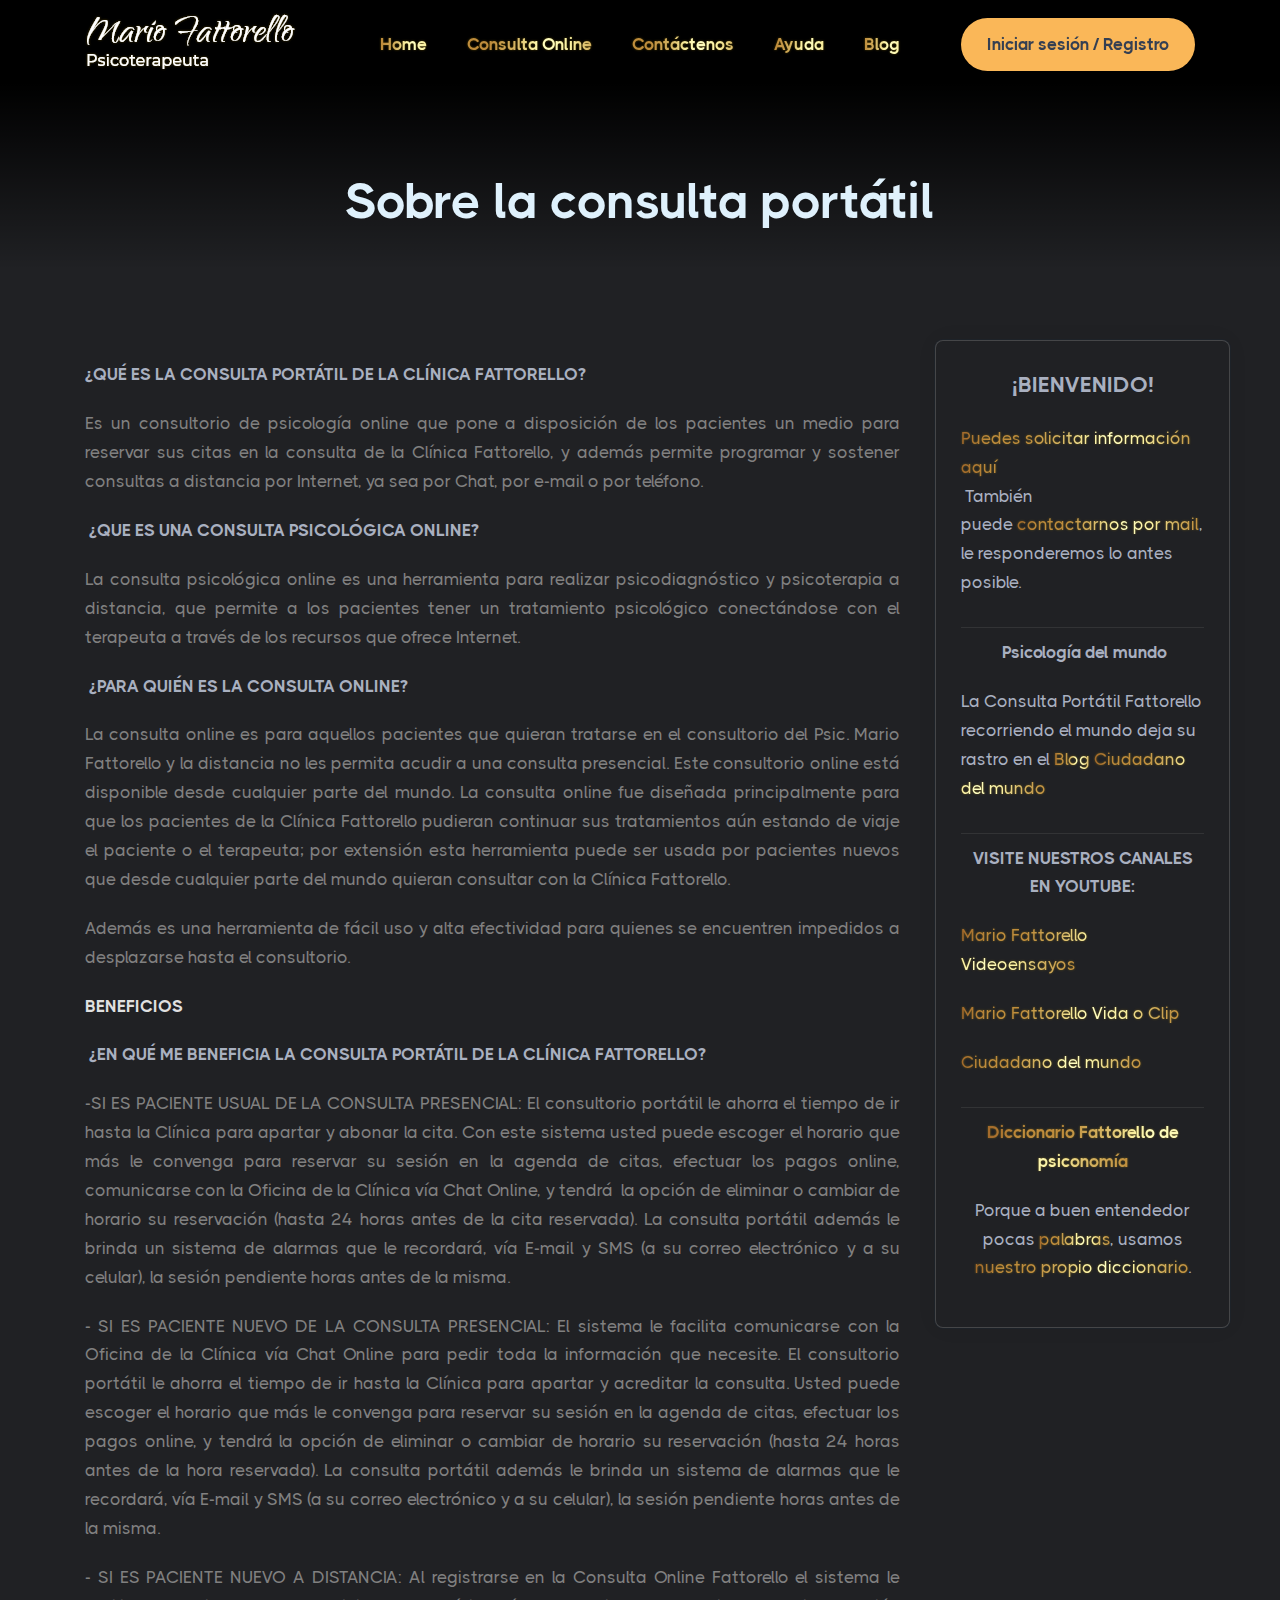
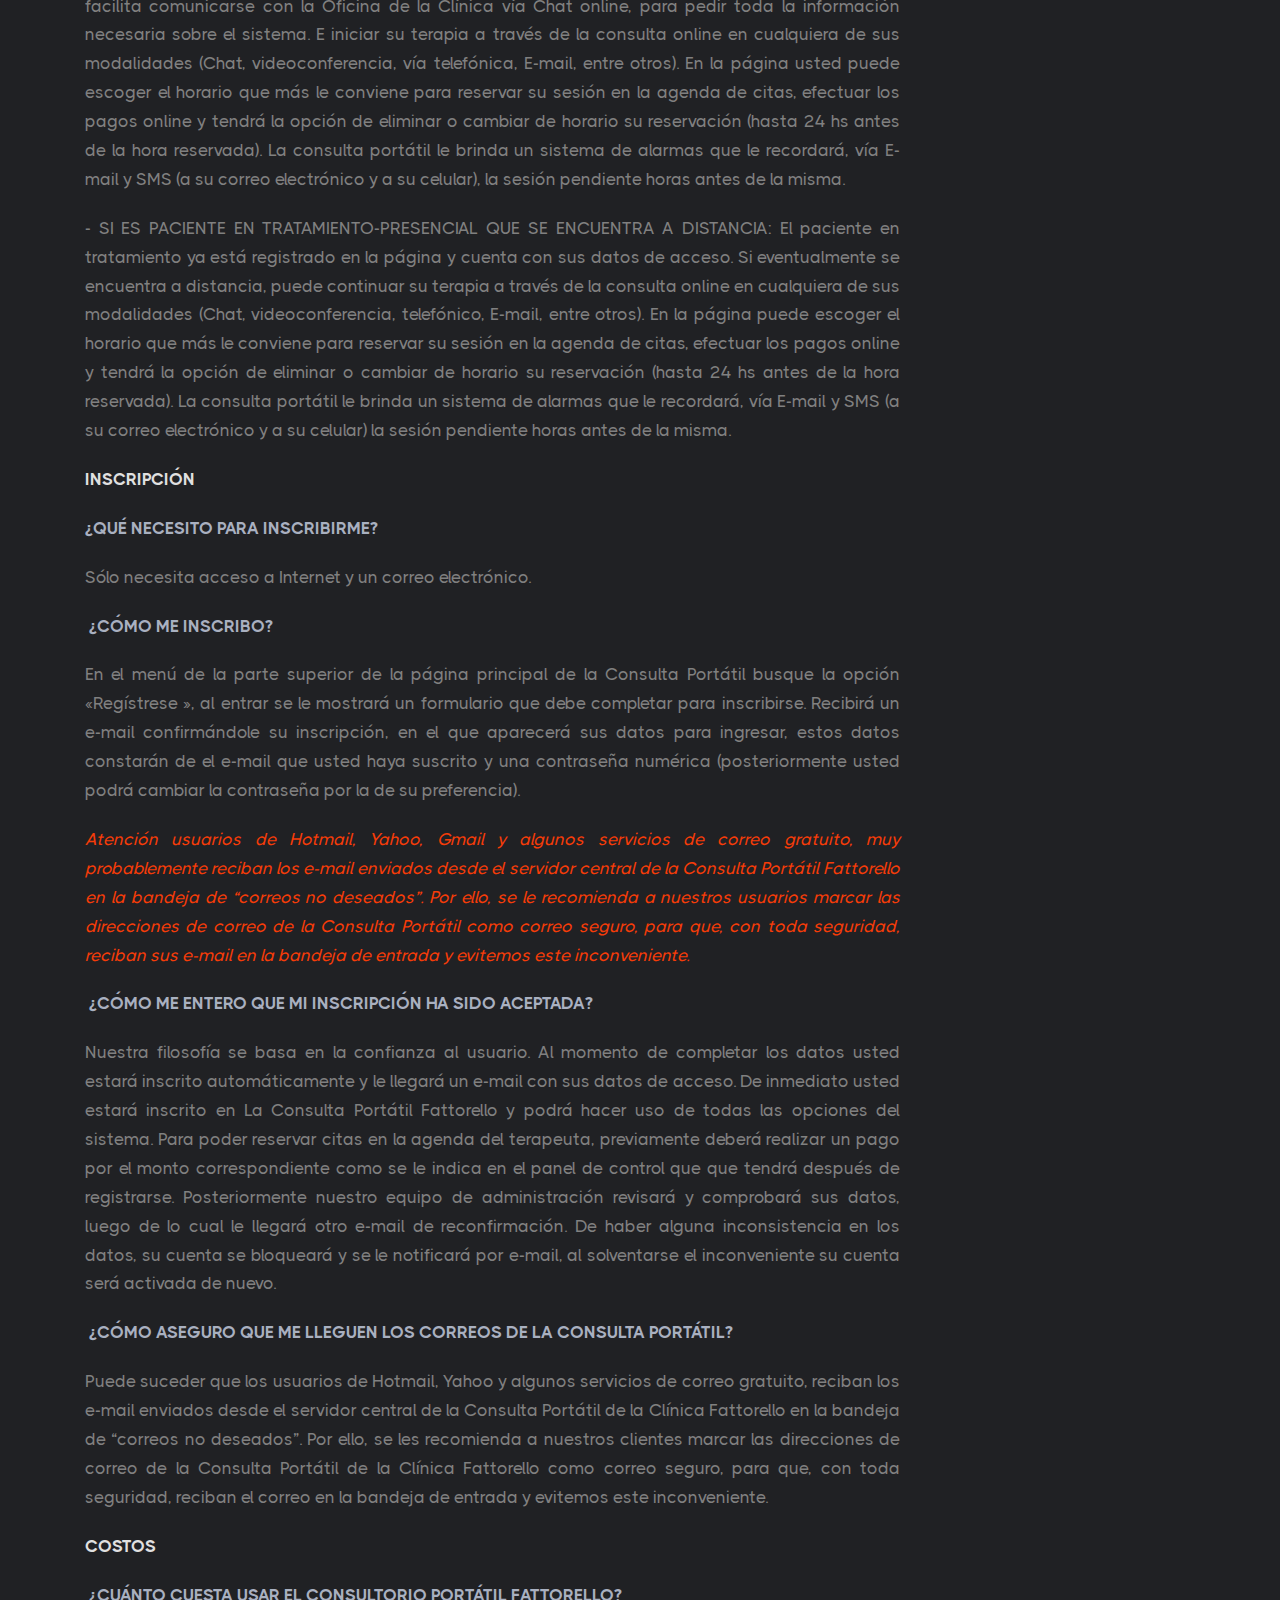
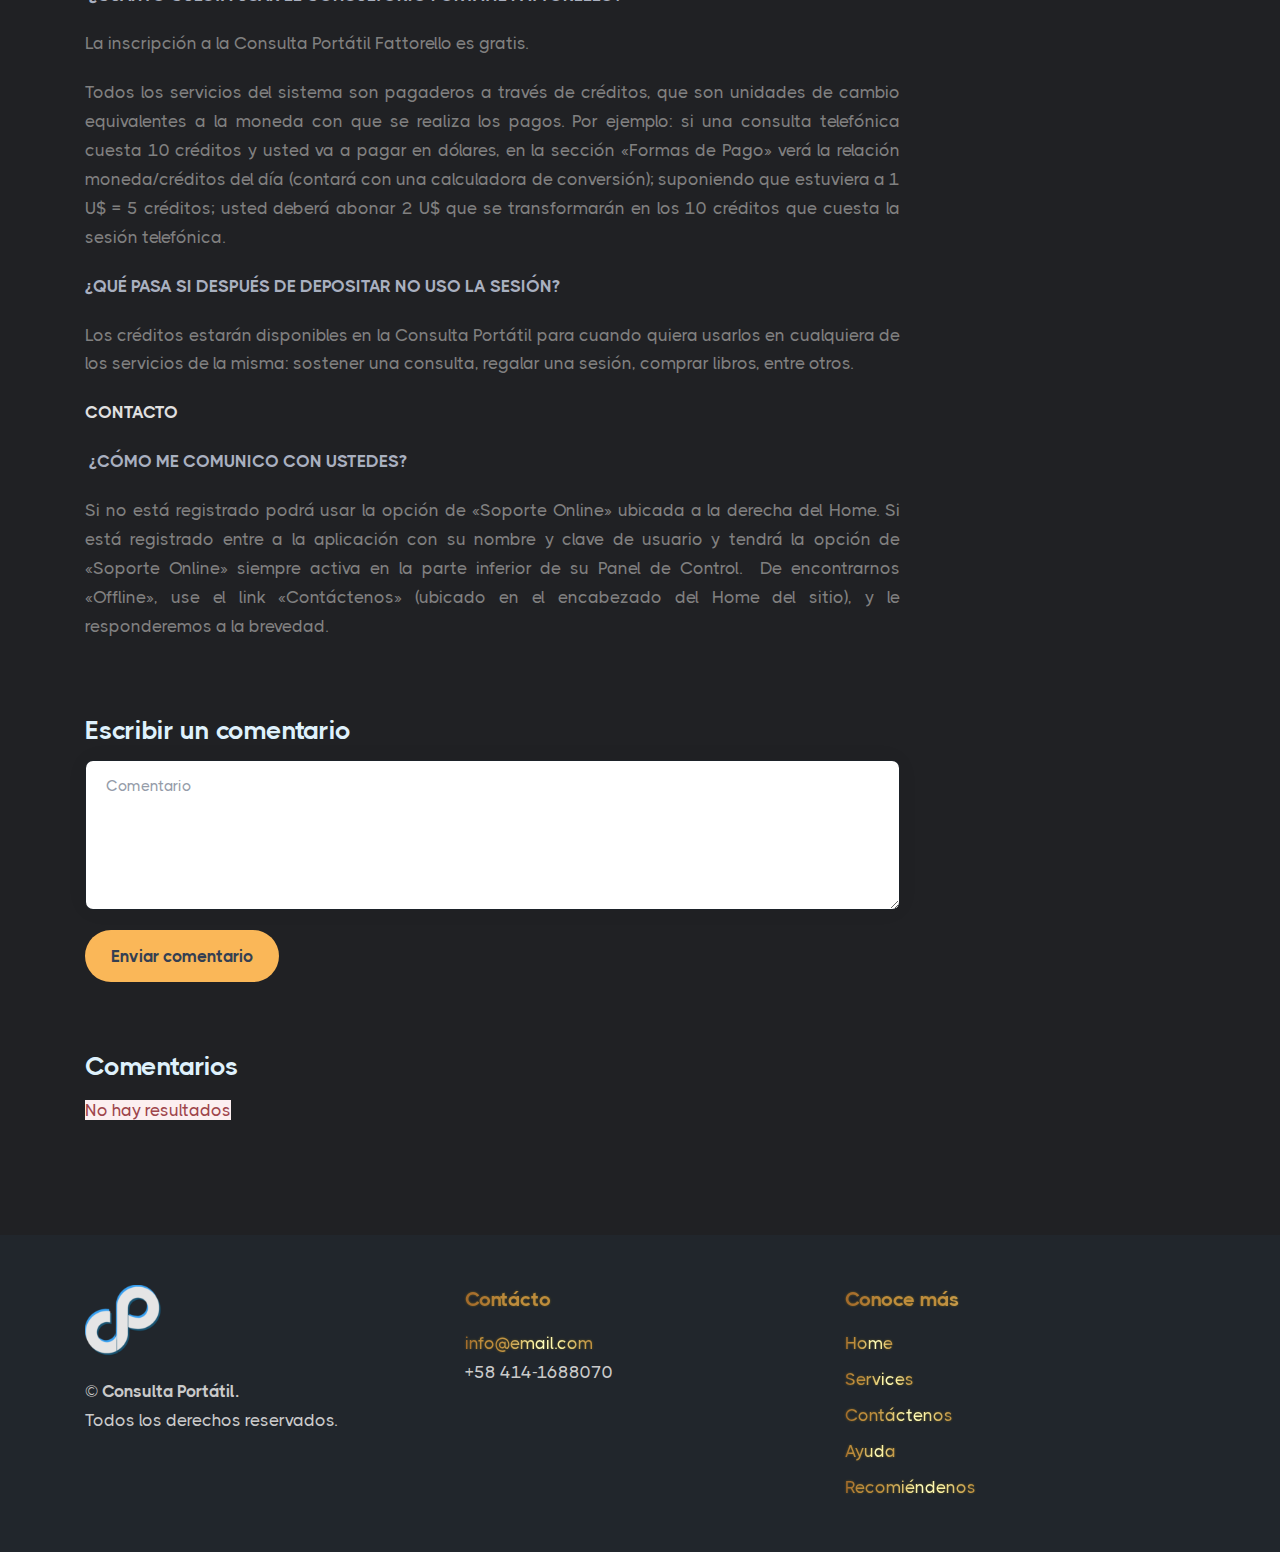
==== commit cd4dffa7: "1" ====
--- a/ayuda.html
+++ b/ayuda.html
@@ -18,16 +18,16 @@
         <div class="container flex-lg-row flex-nowrap align-items-center">
           <div class="navbar-brand  w-100">
             <a href="./index.html">
-              <img class="logoweb" src="./assets/img/Enmascarar grupo 3.png"
+              <img class="logoweb" src="./assets/img/Enmascarar grupo 6.png"
                  alt="" />
-                              <svg class="logomobile" xmlns="http://www.w3.org/2000/svg" width="171" height="60" viewBox="0 0 171 60">
-                  <text id="M._Fattorello" data-name="M. Fattorello" font-size="48" font-family="Qwigley-Regular, Qwigley"><tspan x="0" y="36">M. Fattorello</tspan></text>
+                 <svg class="logomobile" xmlns="http://www.w3.org/2000/svg" width="172" height="61" viewBox="0 0 172 61">
+                  <text id="M._Fattorello" data-name="M. Fattorello" transform="translate(0.5 0.5)" fill="#fff" stroke="#fff" stroke-width="0.5" font-size="48" font-family="Qwigley-Regular, Qwigley"><tspan x="0" y="36">M. Fattorello</tspan></text>
                 </svg>
             </a>
           </div>
           <div class="navbar-collapse offcanvas-nav">
             <div class="offcanvas-header d-lg-none d-xl-none">
-              <button type="button" class="btn-close gold-text  offcanvas-close offcanvas-nav-close"
+              <button type="button" class="btn-close offcanvas-close offcanvas-nav-close"
                 aria-label="Close"></button>
             </div>
             <ul class="navbar-nav">
@@ -106,7 +106,7 @@
           <!-- /.navbar-collapse -->
           <div class="navbar-other w-100 d-flex ms-auto">
             <ul class="navbar-nav flex-row align-items-center ms-auto" data-sm-skip="true">
-              <li class="nav-item login-web"><a class="btn btn-primary rounded-pill btn-send" data-toggle="offcanvas-info">Iniciar sesión /
+              <li class="nav-item login-web"><button class="btn btn-primary rounded-pill btn-send" data-toggle="offcanvas-info">Iniciar sesión /
                   Registro</a></li>
 
               <li class="nav-item d-lg-none">
@@ -118,7 +118,7 @@
           </div>
           <!-- /.navbar-other -->
           <div class="offcanvas-info px-5 text-inverse">
-            <button type="button" class="btn-close gold-text offcanvas-close offcanvas-info-close"
+            <button type="button" class="btn-close  offcanvas-close offcanvas-info-close"
               aria-label="Close"></button>
             <a href="./index.html"><img src="./assets/img/logo-blue.svg"
                 alt="" /></a>
@@ -229,7 +229,7 @@
           <!--/column -->
           <div class="col-lg-9">
             <div id="replace-info">
-              <div class=''><p><span style="text-decoration: underline;">
+              <div class=''><p><span>
                 <p style="text-align: left;"><strong><span >&iquest;QU&Eacute; ES LA CONSULTA PORT&Aacute;TIL DE LA  CL&Iacute;NICA FATTORELLO?</span> </strong></p>
                 
                 <p style="text-align: justify;"><span style="color: #808080;">Es  un consultorio de psicolog&iacute;a&nbsp;online que pone a disposici&oacute;n de los  pacientes un medio para reservar sus citas en la consulta de la Cl&iacute;nica  Fattorello, y adem&aacute;s permite programar y sostener consultas a distancia  por Internet, ya sea por Chat, por e-mail o por tel&eacute;fono. </span></p>
@@ -246,7 +246,7 @@
                 <p style="text-align: justify;"><span style="color: #808080;">Adem&aacute;s  es una herramienta de f&aacute;cil uso y alta efectividad para quienes se  encuentren impedidos a desplazarse hasta el consultorio.&nbsp; </span></p>
                 
                 
-                <p><span style="text-decoration: underline;"><strong><span style="color: #333333;">BENEFICIOS</span></strong></span></p>
+                <p><span><strong><span style="color: #e0e0e0;">BENEFICIOS</span></strong></span></p>
                 
                 
                 <p style="text-align: left;"><strong><span >&nbsp;&iquest;EN QU&Eacute; ME BENEFICIA LA CONSULTA  PORT&Aacute;TIL DE LA CL&Iacute;NICA FATTORELLO?</span></strong></p>
@@ -262,7 +262,7 @@
                 <p style="text-align: justify;"><span style="color: #808080;">-  SI ES PACIENTE EN TRATAMIENTO-PRESENCIAL QUE SE ENCUENTRA A DISTANCIA:  El paciente en tratamiento ya est&aacute; registrado en la p&aacute;gina y cuenta con  sus datos de acceso. Si eventualmente se encuentra a distancia, puede  continuar su terapia a trav&eacute;s de la consulta online en cualquiera de sus  modalidades (Chat, videoconferencia, telef&oacute;nico, E-mail, entre otros).  En la p&aacute;gina puede escoger el horario que m&aacute;s le conviene para reservar  su sesi&oacute;n en la agenda de citas, efectuar los pagos online y tendr&aacute; la  opci&oacute;n de eliminar o cambiar de horario su reservaci&oacute;n (hasta 24 hs  antes de la hora reservada). La consulta port&aacute;til le brinda un sistema  de alarmas que le recordar&aacute;, v&iacute;a E-mail y SMS (a su correo electr&oacute;nico y  a su celular) la sesi&oacute;n pendiente horas antes de la misma.</span></p>
                 
                 
-                <p><span style="text-decoration: underline;"><strong><span style="color: #333333;">INSCRIPCI&Oacute;N</span></strong></span></p>
+                <p><span><strong><span style="color: #e0e0e0;">INSCRIPCI&Oacute;N</span></strong></span></p>
                 
                 
                 <p style="text-align: left;"><strong><span >&iquest;QU&Eacute; NECESITO PARA INSCRIBIRME?</span> </strong></p>
@@ -285,7 +285,7 @@
                 
                 <p style="text-align: justify;"><span style="color: #808080;">Puede  suceder que los usuarios de Hotmail, Yahoo y algunos servicios de  correo gratuito, reciban los e-mail enviados desde el servidor central  de la Consulta Port&aacute;til de la Cl&iacute;nica Fattorello en la bandeja de  &ldquo;correos no deseados&rdquo;. Por ello, se les recomienda a nuestros clientes  marcar las direcciones de correo de la Consulta Port&aacute;til de la Cl&iacute;nica  Fattorello como correo seguro, para que, con toda seguridad, reciban el  correo en la bandeja de entrada y evitemos este inconveniente. </span></p>
                 
-                <p><span style="text-decoration: underline;"><strong><span style="color: #333333;">COSTOS</span></strong></span></p>
+                <p><span><strong><span style="color: #e0e0e0;">COSTOS</span></strong></span></p>
                 
                 
                 <p style="text-align: left;"><strong><span >&nbsp;&iquest;CU&Aacute;NTO CUESTA USAR EL CONSULTORIO  PORT&Aacute;TIL FATTORELLO?</span></strong>&nbsp;</p>
@@ -298,7 +298,7 @@
                 <p style="text-align: justify;"><span style="color: #808080;">Los  cr&eacute;ditos estar&aacute;n disponibles en la Consulta Port&aacute;til para cuando quiera  usarlos en cualquiera de los servicios de la misma: sostener una  consulta, regalar una sesi&oacute;n, comprar libros, entre otros.</span></p>
                 
                 
-                <p><span style="text-decoration: underline;"><strong><span style="color: #333333;">CONTACTO</span></strong></span></p>
+                <p><span><strong><span style="color: #e0e0e0;">CONTACTO</span></strong></span></p>
                 
                 
                 <p style="text-align: left;"><strong><span >&nbsp;&iquest;C&Oacute;MO ME COMUNICO CON USTEDES?</span></strong></p>
--- a/assets/css/style.css
+++ b/assets/css/style.css
@@ -77,8 +77,8 @@
   --bs-body-font-size: 0.8rem;
   --bs-body-font-weight: 500;
   --bs-body-line-height: 1.7;
-  --bs-body-color: #60697b;
-  --bs-body-bg: #fefefe;
+  --bs-body-color: #a9b0c0;
+  --bs-body-bg: #202124;
 }
 *,
 ::after,
@@ -4735,9 +4735,9 @@
   flex-direction: column;
   min-width: 0;
   word-wrap: break-word;
-  background-color: #fff;
+  background-color: #202124;
   background-clip: border-box;
-  border: 1px solid rgba(164, 174, 198, 0.2);
+  border: 1px solid rgba(255, 255, 255, 0.17);
   border-radius: 0.4rem;
 }
 .card > hr {
@@ -19966,7 +19966,7 @@
   margin-top: 0;
   margin-bottom: 0.5rem;
   font-weight: 700;
-  color: #343f52;
+  color: #dff1fc;
   word-spacing: 0.1rem;
   letter-spacing: -0.01rem;
 }
@@ -20912,7 +20912,7 @@
   color: #efeff0 !important;
 }
 .bg-soft-primary {
-  background-color: #f1f5fd !important;
+  background-color: #000 !important;
 }
 .text-soft-primary {
   color: #f1f5fd !important;
@@ -28324,7 +28324,7 @@
 .banner--stick.transparent,
 .banner--stick:not(.navbar-dark) {
   box-shadow: 0 0 1.25rem rgba(30, 34, 40, 0.04);
-  background: rgba(255, 255, 255, 0.97);
+  background: #000;
 }
 .banner--stick.transparent.navbar-dark .nav-link,
 .banner--stick:not(.navbar-dark).navbar-dark .nav-link {
@@ -28481,7 +28481,7 @@
   height: 3px;
   margin: 0 0 5px;
   transition: all 0.2s ease-in-out;
-  background: #343f52;
+  background: #fff;
 }
 @media (prefers-reduced-motion: reduce) {
   button.hamburger span,
@@ -28516,7 +28516,6 @@
 .card {
   box-shadow: 0 0 0 0.05rem rgba(8, 60, 130, 0.06),
     0 0 1.25rem rgba(30, 34, 40, 0.04);
-  border: 0;
 }
 .card[class*="bg-"] {
   box-shadow: none !important;
@@ -29616,10 +29615,10 @@
   right: 0.5rem;
 }
 [class*="offcanvas-"] .btn-close {
-  color: rgba(30, 34, 40, 0.8);
+  color: #999;
 }
 [class*="offcanvas-"] .btn-close:hover {
-  color: #1e2228;
+  color: #fff;
 }
 .modal.fade.modal-bottom-center .modal-dialog {
   position: absolute;
@@ -35913,6 +35912,7 @@
   }
   .logomobile {
     display: block;
+    color: #fff;
   }
   .login-web{
     display: none;
@@ -35922,7 +35922,7 @@
     position: fixed;
     bottom: 0;
     font-weight: 500;
-    background-color: #1e2228;
+    background-color: #000;
     color: #fff !important;
     align-content: center;
     width: 100%;
@@ -36044,7 +36044,12 @@
 [class*=offcanvas-].text-inverse a:not(.btn):not([class*=link-]):hover,
 a,
 a:hover {
-    color: #f4b55d
+  background-image: repeating-linear-gradient(to right, #a2682a 0%, #be8c3c 8%, #be8c3c 18%, #d3b15f 27%, #faf0a0 35%, #ffffc2 40%, #faf0a0 50%, #d3b15f 58%, #be8c3c 67%, #b17b32 77%, #bb8332 83%, #d4a245 88%, #e1b453 93%, #a4692a 100%);
+  background-size: 150%;
+  -webkit-background-clip: text;
+  -webkit-text-fill-color: transparent;
+  filter: drop-shadow(0 0 1px rgba(255, 200, 0, .3));
+  animation: MoveBackgroundPosition 6s ease-in-out infinite;
 }
 
 .icon-list.bullet-bg i.bullet-white,
@@ -36377,7 +36382,7 @@
 }
 
 .bg-soft-primary {
-    background-color: #fff8ef !important
+    background-color: #000 !important
 }
 
 .text-soft-primary {
@@ -36385,7 +36390,7 @@
 }
 
 .bg-gradient-primary {
-    background: linear-gradient(180deg, #fff8ef, rgba(255, 255, 255, 0) 100%) !important
+    background: linear-gradient(180deg, #000, rgba(255, 255, 255, 0) 100%) !important
 }
 
 .bg-gradient-reverse-primary {
